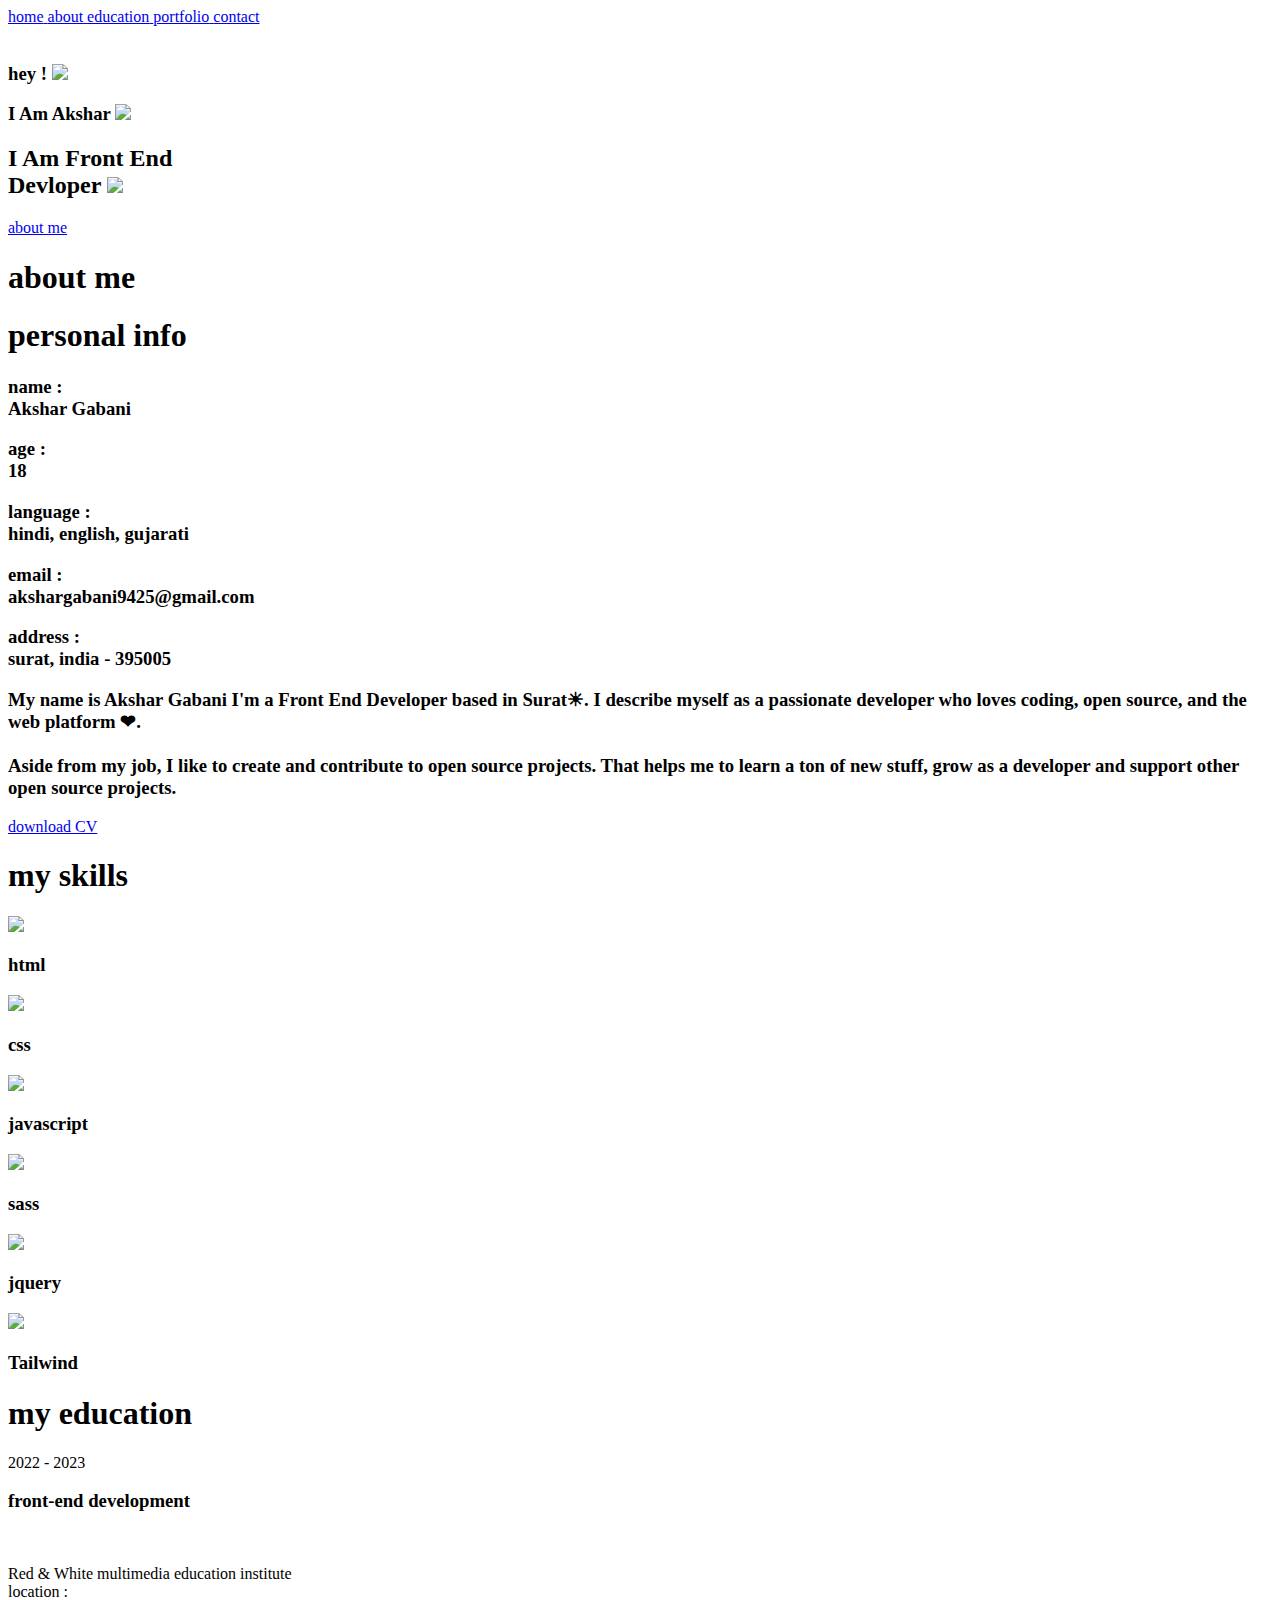
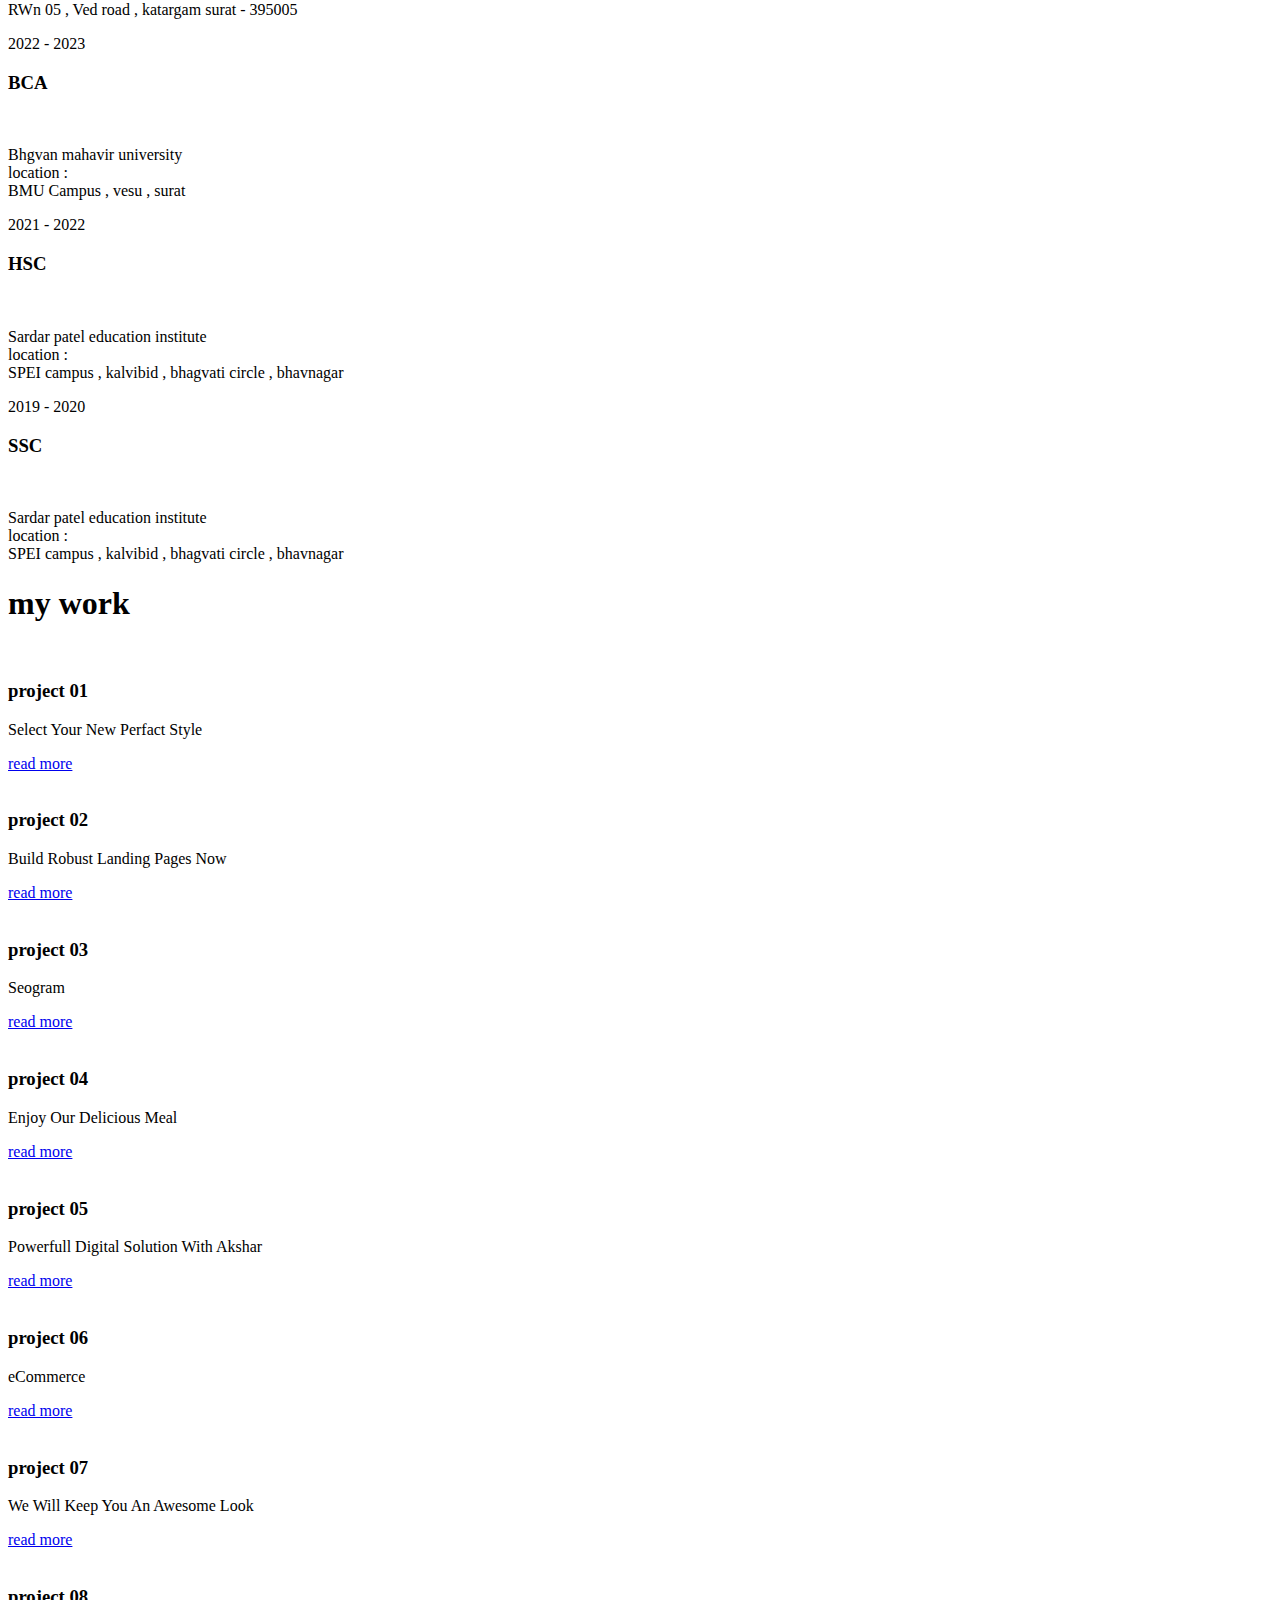
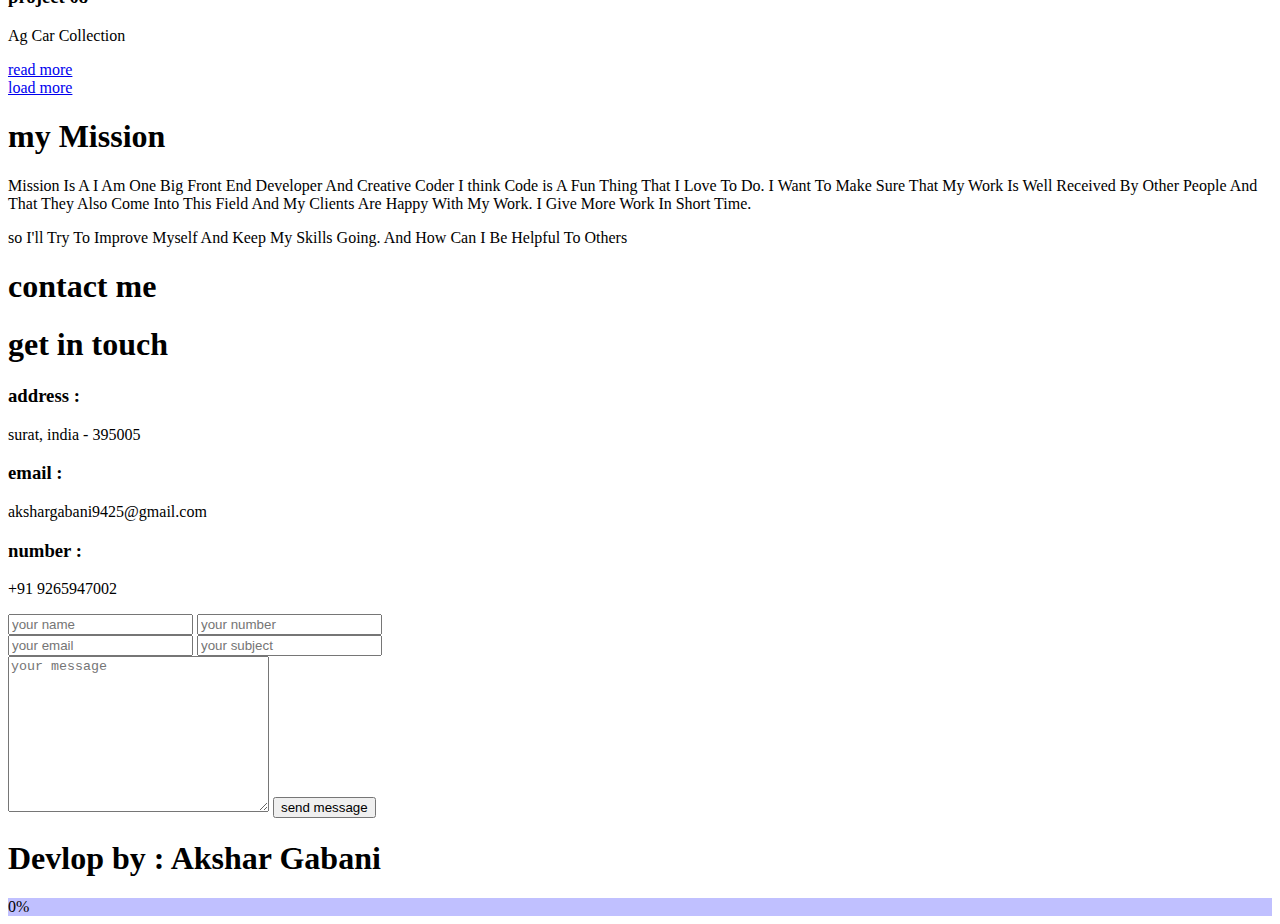
==== index.html @ bb568b8c "courser" ====
<!DOCTYPE html>
<html lang="en">

<head>
    <meta charset="UTF-8">
    <meta http-equiv="X-UA-Compatible" content="IE=edge">
    <meta name="viewport" content="width=device-width, initial-scale=1.0">
    <title>Akshar Gabani</title>

    <link rel="shortcut icon" href="images/img_user.jpg" type="image/x-icon">
    <link rel="stylesheet" href="css/all.min.css">
    <link rel="stylesheet" href="css/style.css">
    <link rel="stylesheet" href="css/media.css">
    <link rel="stylesheet" href="css/stylesheet.css">


</head>

<body class="prevent-select">

    <!-- header-->

    <header>
        <div class="container">
            <div class="row">
                <nav class="navbar">

                    <a href="#home"> <i class="fa-solid fa-house"></i> <span>home</span> </a>
                    <a href="#about"> <i class="fa-solid fa-user"></i> <span>about</span> </a>
                    <a href="#education"> <i class="fa-solid fa-graduation-cap"></i> <span>education</span> </a>
                    <a href="#portfolio"> <i class="fa-solid fa-briefcase"></i> <span>portfolio</span> </a>
                    <a href="#contact"> <i class="fa-solid fa-address-book"></i><span>contact</span> </a>
                </nav>
            </div>
        </div>
    </header>

    <!-- home -->

    <section class="home" id="home">

        <div class="image">
            <img src="images/img_user.jpg" alt="">
        </div>

        <div class="content">
            <h3>hey ! <span class="heand-sake"><img src="images/hand.png"></span></h3>
            <h3>I Am Akshar <span class="snake-emoji"><img src="images/aksharme.png"></span></h3>
            <h2>I Am Front End <br>Devloper <span class="developer-emoji"><img src="images/devloper.png"></span></h2>
            <a href="#about" class="btn"> about me <i class="fas fa-user"></i> </a>
        </div>

    </section>

    <!-- about -->

    <section class="about" id="about">

        <h1 class="heading"> about <span>me</span> </h1>

        <div class="row">

            <div class="info-container">

                <h1>personal info</h1>

                <div class="box-container">

                    <div class="box">
                        <h3> <span class="underline">name : <br></span> Akshar Gabani </h3>
                        <h3> <span class="underline">age : <br></span> 18 </h3>
                        <h3> <span class="underline">language : <br></span> hindi, english, gujarati </h3>
                        <h3> <span class="underline">email : <br></span> akshargabani9425@gmail.com </h3>
                        <h3> <span class="underline">address : <br></span> surat, india - 395005 </h3>

                    </div>

                    <div class="box ">

                       <div class="about-box">
                        <h3>My name is Akshar Gabani I'm a Front End Developer based in Surat☀. I describe myself as a
                            passionate developer who loves coding, open source, and the web platform ❤. <br><br>
                            Aside from my job, I like to create and contribute to open source projects. That helps me to
                            learn a ton of new stuff, grow as a developer and support other open source projects.
                        </h3>
                       </div>
                    </div>


                </div>


                <a href="screencapture-127-0-0-1-5500-index-html-2023-04-14-08_18_21.pdf" target="_blank" class="btn">
                    download CV <i class="fas fa-download"></i> </a>

            </div>
            <!-- <div class="box">
                    
            </div> -->


        </div>

    </section>



    <!-- skills -->

    <section class="skills" id="skill">

        <h1 class="heading"> <span>my</span> skills </h1>

        <div class="box-container">
            <div class="box">
                <img src="images/html.png">
                <h3>html</h3>
            </div>
            <div class="box">
                <img src="images/css.png">
                <h3>css</h3>
            </div>
            <div class="box">
                <img src="images/javascript.png">
                <h3>javascript</h3>
            </div>
            <div class="box">
                <img src="images/sass.png">
                <h3>sass</h3>
            </div>
            <div class="box">
                <img src="images/jquery.png">
                <h3>jquery</h3>
            </div>
            <div class="box">
                <img src="images/tailwind.png">
                <h3>Tailwind</h3>
            </div>

        </div>

    </section>

    <!-- education -->

    <section class="education" id="education">

        <h1 class="heading"> <span>my</span> education </h1>

        <div class="box-container">

            <div class="box">
                <i class="fas fa-graduation-cap"></i>
                <span>2022 - 2023</span>
                <h3>front-end development</h3>
                <img src="images/red_and_white-removebg-preview.png" alt="" class="edulogo">
                <p> Red & White multimedia education
                    institute <br>location : <br> RWn 05 , Ved road , katargam surat - 395005</p>

            </div>

            <div class="box">
                <i class="fas fa-graduation-cap"></i>
                <span>2022 - 2023</span>
                <h3>BCA</h3>
                <img src="images/bmu-removebg-preview.png" alt="" class="edulogo">
                <p> Bhgvan mahavir university <br>location : <br> BMU
                    Campus , vesu , surat</p>

            </div>

            <div class="box">
                <i class="fas fa-graduation-cap"></i>
                <span>2021 - 2022</span>
                <h3>HSC</h3>
                <img src="images/spei-removebg-preview.png" alt="" class="edulogo">
                <p>  Sardar patel education institute <br>location :
                    <br>SPEI campus , kalvibid , bhagvati circle , bhavnagar
                </p>

            </div>

            <div class="box">
                <i class="fas fa-graduation-cap"></i>
                <span>2019 - 2020</span>
                <h3>SSC</h3>
                <img src="images/spei-removebg-preview.png" alt="" class="edulogo">
                <p> Sardar patel education institute <br>location :
                    <br>SPEI campus , kalvibid , bhagvati circle , bhavnagar
                </p>

            </div>

        


        </div>

    </section>

    <!-- my work -->

    <section class="portfolio" id="portfolio">

        <h1 class="heading"> <span>my</span> work </h1>

        <div class="box-container">

            <div class="box">
                <img src="img-web/tailwind.jpg" alt="">
                <div class="content">
                    <h3>project 01</h3>
                    <p>Select Your New Perfact Style</p>
                    <a href="https://agwatch.netlify.app/" target="_blank">read more</a>
                </div>
            </div>

            <div class="box">
                <img src="img-web/img.jpg" alt="">
                <div class="content">
                    <h3>project 02</h3>
                    <p>Build Robust Landing Pages Now</p>
                    <a href="https://agweb4.netlify.app/" target="_blank">read more</a>
                </div>
            </div>

            <div class="box">
                <img src="img-web/seogram.jpg" alt="">
                <div class="content">
                    <h3>project 03</h3>
                    <p>Seogram</p>
                    <a href="https://agseogram.netlify.app/" target="_blank">read more</a>
                </div>
            </div>
            <div class="box">
                <img src="img-web/restorant.jpg" alt="">
                <div class="content">
                    <h3>project 04</h3>
                    <p>Enjoy Our Delicious Meal</p>
                    <a href="https://gabanirestorant.netlify.app/" target="_blank">read more</a>
                </div>
            </div>
            <div class="box">
                <img src="img-web/gp.jpg" alt="">
                <div class="content">
                    <h3>project 05</h3>
                    <p>Powerfull Digital Solution With Akshar</p>
                    <a href="https://agsolution.netlify.app/" target="_blank">read more</a>
                </div>
            </div>
            <div class="box">
                <img src="img-web/Ecommerce.jpg" alt="">
                <div class="content">
                    <h3>project 06</h3>
                    <p>eCommerce</p>
                    <a href="https://agselling.netlify.app/" target="_blank">read more</a>
                </div>
            </div>
            <div class="box">
                <img src="img-web/haircut.jpg" alt="">
                <div class="content">
                    <h3>project 07</h3>
                    <p>We Will Keep  You An Awesome Look</p>
                    <a href="https://aghaircut.netlify.app/" target="_blank">read more</a>
                </div>
            </div>
            <div class="box">
                <img src="img-web/Carcollection.jpg" alt="">
                <div class="content">
                    <h3>project 08</h3>
                    <p>Ag Car Collection</p>
                    <a href="https://agcarcollection.netlify.app/" target="_blank">read more</a>
                </div>
            </div>
            

        </div>

        <a href="#" class="btn"> load more <i class="fas fa-redo"></i> </a>

    </section>


    <!-- mission -->
    <h1 class="heading"> <span>my</span> Mission </h1>

    <section class="mission" id="mission">

        <div class="mission-contant">
            <p>Mission Is A I Am One Big Front End Developer And Creative Coder I think Code is A Fun Thing That I Love
                To Do. I Want To Make Sure That My Work Is Well Received By Other People And That They Also Come Into
                This Field And My
                Clients Are Happy With My Work. I Give More Work In Short Time.</p>
            <p>so I'll Try To Improve Myself And Keep My Skills Going. And How Can I Be Helpful To Others</p>
        </div>

    </section>

    <!-- instagram -->

    <!-- <section>
        <div class="insta">
            <a href="https://www.instagram.com/akshar_gabani__/" target="_blank">
                <h1 class="heading2"> <span>@</span> akshar_gabani__ </h1>
            </a>

            <div class="box-container">
                <div class="box">
                    <div class="card">
                        <div class="top">
                            <a href="https://www.instagram.com/akshar_gabani__/" target="_blank">

                                <div class="userDeatils">
                                    <div class="profileImg">
                                        <img src="insta_post/img1.jpg" alt="user" class="cover">
                                    </div>
                                    <h3>akshar_gabani__<br><span>Front End Developer</span></h3>
                                </div>

                            </a>

                            <div class="dot">
                                <img src="insta_post/dot.png" alt="dot">
                            </div>
                        </div>
                        <div class="imgBg">
                            <img src="insta_post/img1.jpg" alt="bg" class="cover">
                        </div>
                        <div class="btns">
                            <div class="left">
                                <img src="insta_post/heart.png" alt="heart" class="heart" onclick="likeButton()">
                                <img src="insta_post/comment.png" alt="comment">
                                <img src="insta_post/share.png" alt="share">
                            </div>
                            <div class="right">
                                <img src="insta_post/save.png" alt="bookmark">
                            </div>
                        </div>
                        <h4 class="likes">5,489 likes</h4>
                        <h4 class="message">
                            <a href="https://www.instagram.com/akshar_gabani__/" target="_blank"><b>@Akshar
                                    Gabani</b></a>
                            ભુલીજા તારા ભુતકાળ ને
                            એ તો માત્ર પવન ની લહેર હતી
                            સંભાળ <br>તારા ભવિષ્ય ને
                            તોફાન તો હજું બાકી છે...❤️✨💫<br>
                            <span>#motivation</span>
                            <span>#devloper</span>
                        </h4>
                        <h4 class="comments">View all 546 comments</h4>
                        <div class="addComments">
                            <a href="https://www.instagram.com/akshar_gabani__/" target="_blank">
                                <div class="userImg">
                                    <img src="insta_post/img1.jpg" alt="user" class="cover">
                                </div>
                            </a>
                            <input type="text" class="text" placeholder="Add a comment...">
                        </div>
                        <h5 class="postTime">5 hours ago</h5>
                    </div>
                </div>
               
                <div class="box">
                    <div class="card">
                        <div class="top">
                            <a href="https://www.instagram.com/akshar_gabani__/" target="_blank">

                                <div class="userDeatils">
                                    <div class="profileImg">
                                        <img src="insta_post/img1.jpg" alt="user" class="cover">
                                    </div>
                                    <h3>akshar_gabani__<br><span>Front End Developer</span></h3>
                                </div>

                            </a>

                            <div class="dot">
                                <img src="insta_post/dot.png" alt="dot">
                            </div>
                        </div>
                        <div class="imgBg">
                            <img src="insta_post/img3.jpg" alt="bg" class="cover">
                        </div>
                        <div class="btns">
                            <div class="left">
                                <img src="insta_post/heart.png" alt="heart" class="heart" onclick="likeButton()">
                                <img src="insta_post/comment.png" alt="comment">
                                <img src="insta_post/share.png" alt="share">
                            </div>
                            <div class="right">
                                <img src="insta_post/save.png" alt="bookmark">
                            </div>
                        </div>
                        <h4 class="likes">5,489 likes</h4>
                        <h4 class="message">
                            <a href="https://www.instagram.com/akshar_gabani__/" target="_blank"><b>@Akshar
                                    Gabani</b></a>
                            મનગમતા નામને ઉંમર ન હોય
                            એ તો ગમે ત્યારે હાથ પર લખાય
                            મોસમ જોઇને ફૂલ ન ખીલે
                            એના ખીલવાથી મોસમ બદલાય...
                            ❤️✨💫<br>
                            <span>#motivation</span>
                            <span>#devloper</span>
                        </h4>
                        <h4 class="comments">View all 546 comments</h4>
                        <div class="addComments">
                            <a href="https://www.instagram.com/akshar_gabani__/" target="_blank">
                                <div class="userImg">
                                    <img src="insta_post/img1.jpg" alt="user" class="cover">
                                </div>
                            </a>
                            <input type="text" class="text" placeholder="Add a comment...">
                        </div>
                        <h5 class="postTime">5 hours ago</h5>
                    </div>
                </div>
               
                <div class="box insta3">
                    <div class="card">
                        <div class="top">
                            <a href="https://www.instagram.com/akshar_gabani__/" target="_blank">

                                <div class="userDeatils">
                                    <div class="profileImg">
                                        <img src="insta_post/img1.jpg" alt="user" class="cover">
                                    </div>
                                    <h3>akshar_gabani__<br><span>Front End Developer</span></h3>
                                </div>

                            </a>

                            <div class="dot">
                                <img src="insta_post/dot.png" alt="dot">
                            </div>
                        </div>
                        <div class="imgBg">
                            <img src="insta_post/img7.jpg" alt="bg" class="cover">
                        </div>
                        <div class="btns">
                            <div class="left">
                                <img src="insta_post/heart.png" alt="heart" class="heart" onclick="likeButton()">
                                <img src="insta_post/comment.png" alt="comment">
                                <img src="insta_post/share.png" alt="share">
                            </div>
                            <div class="right">
                                <img src="insta_post/save.png" alt="bookmark">
                            </div>
                        </div>
                        <h4 class="likes">5,489 likes</h4>
                        <h4 class="message">
                            <a href="https://www.instagram.com/akshar_gabani__/" target="_blank"><b>@Akshar
                                    Gabani</b></a>
                                    તમારી હરીફાઈ કરનારા તમારી કામની કોપી કરી શકે, પરંતુ તમારા ઝનૂન
                                    ક્ષમતા અને સંસ્કારોની કોપી તો ના જ કરી શકે...❤️✨💫
                                    <br>
                            <span>#compitition</span>
                            <span>#motivation</span>
                        </h4>
                        <h4 class="comments">View all 546 comments</h4>
                        <div class="addComments">
                            <a href="https://www.instagram.com/akshar_gabani__/" target="_blank">
                                <div class="userImg">
                                    <img src="insta_post/img1.jpg" alt="user" class="cover">
                                </div>
                            </a>
                            <input type="text" class="text" placeholder="Add a comment...">
                        </div>
                        <h5 class="postTime">5 hours ago</h5>
                    </div>
                </div>

            </div>
        </div>
    </section> -->

    <!-- contact -->

    <section class="contact" id="contact">

        <h1 class="heading"> contact <span>me</span> </h1>

        <div class="row">

            <div class="info-container">

                <h1>get in touch</h1>



                <div class="box-container">

                    <div class="box">
                        <i class="fas fa-map"></i>
                        <div class="info">
                            <h3>address :</h3>
                            <p>surat, india - 395005</p>
                        </div>
                    </div>

                    <div class="box">
                        <i class="fas fa-envelope"></i>
                        <div class="info">
                            <h3>email :</h3>
                            <p>akshargabani9425@gmail.com</p>
                        </div>
                    </div>

                    <div class="box">
                        <i class="fas fa-phone"></i>
                        <div class="info">
                            <h3>number :</h3>
                            <p>+91 9265947002</p>
                        </div>
                    </div>

                </div>

                <div class="share">
                    <a href="https://github.com/Akshar2528" target="_blank"
                        class="fa-brands fa-github"></a>
                    <a href="https://www.facebook.com/akshar.patidar.12?mibextid=ZbWKwL" target="_blank"
                        class="fab fa-facebook-f"></a>
                    <a href="https://www.behance.net/akshargabani1" target="_blank" class="fab fa-behance"></a>
                    <a href="https://www.instagram.com/akshar_gabani__/?igshid=ZDdkNTZiNTM%3D" target="_blank"
                        class="fab fa-instagram"></a>
                    <a href="https://www.linkedin.com/in/akshar-gabani-149477253/ " target="_blank"
                        class="fab fa-linkedin"></a>
                        <a href="https://codepen.io/AKSHAR-Gabani" target="_blank"
                        class="fa-brands fa-codepen"></a>
                </div>

            </div>

            <form action="">

                <div class="inputBox">
                    <input type="text" placeholder="your name">
                    <input type="number" placeholder="your number">
                </div>

                <div class="inputBox">
                    <input type="email" placeholder="your email">
                    <input type="text" placeholder="your subject">
                </div>

                <textarea name="" placeholder="your message" id="" cols="30" rows="10"></textarea>

                <input type="submit" value="send message" class="btn">

            </form>

        </div>

    </section>

    <!-- footer -->

    <footer>
        <div class="container">
            <h1>Devlop by : Akshar Gabani</h1>
        </div>
    </footer>

    <!-- cursor -->

    <div class="cursor"></div>
    <div class="cursor2"></div>

    <!-- scroll counter -->

    <div id="progress">
        <span id="progress-value"></span>
    </div>
    <!--scroll  counter Script-->
    <script src="script.js"></script>

    <!-- cursor script -->

    <!-- <script>
        // UPDATE: I was able to get this working again... Enjoy!

        var cursor = document.querySelector('.cursor');
        var cursorinner = document.querySelector('.cursor2');
        var a = document.querySelectorAll('a');

        document.addEventListener('mousemove', function (e) {
            var x = e.clientX;
            var y = e.clientY;
            cursor.style.transform = `translate3d(calc(${e.clientX}px - 50%), calc(${e.clientY}px - 50%), 0)`
        });

        document.addEventListener('mousemove', function (e) {
            var x = e.clientX;
            var y = e.clientY;
            cursorinner.style.left = x + 'px';
            cursorinner.style.top = y + 'px';
        });

        document.addEventListener('mousedown', function () {
            cursor.classList.add('click');
            cursorinner.classList.add('cursorinnerhover')
        });

        document.addEventListener('mouseup', function () {
            cursor.classList.remove('click')
            cursorinner.classList.remove('cursorinnerhover')
        });

        a.forEach(item => {
            item.addEventListener('mouseover', () => {
                cursor.classList.add('hover');
            });
            item.addEventListener('mouseleave', () => {
                cursor.classList.remove('hover');
            });
        })
    </script> -->

    <!-- scroll counter  -->

    <script>
        let scrollPercentage = () => {
            let scrollProgress = document.getElementById("progress");
            let progressValue = document.getElementById("progress-value");
            let pos = document.documentElement.scrollTop;
            let calcHeight = document.documentElement.scrollHeight - document.documentElement.clientHeight;
            let scrollValue = Math.round(pos * 100 / calcHeight);

            scrollProgress.style.background = `conic-gradient(#56ac50 ${scrollValue}%, #c0c0ff ${scrollValue}%)`;
            progressValue.textContent = `${scrollValue}%`;
        }

        window.onscroll = scrollPercentage;
        window.onload = scrollPercentage;
    </script>

    
    </script>
   
</body>

</html>
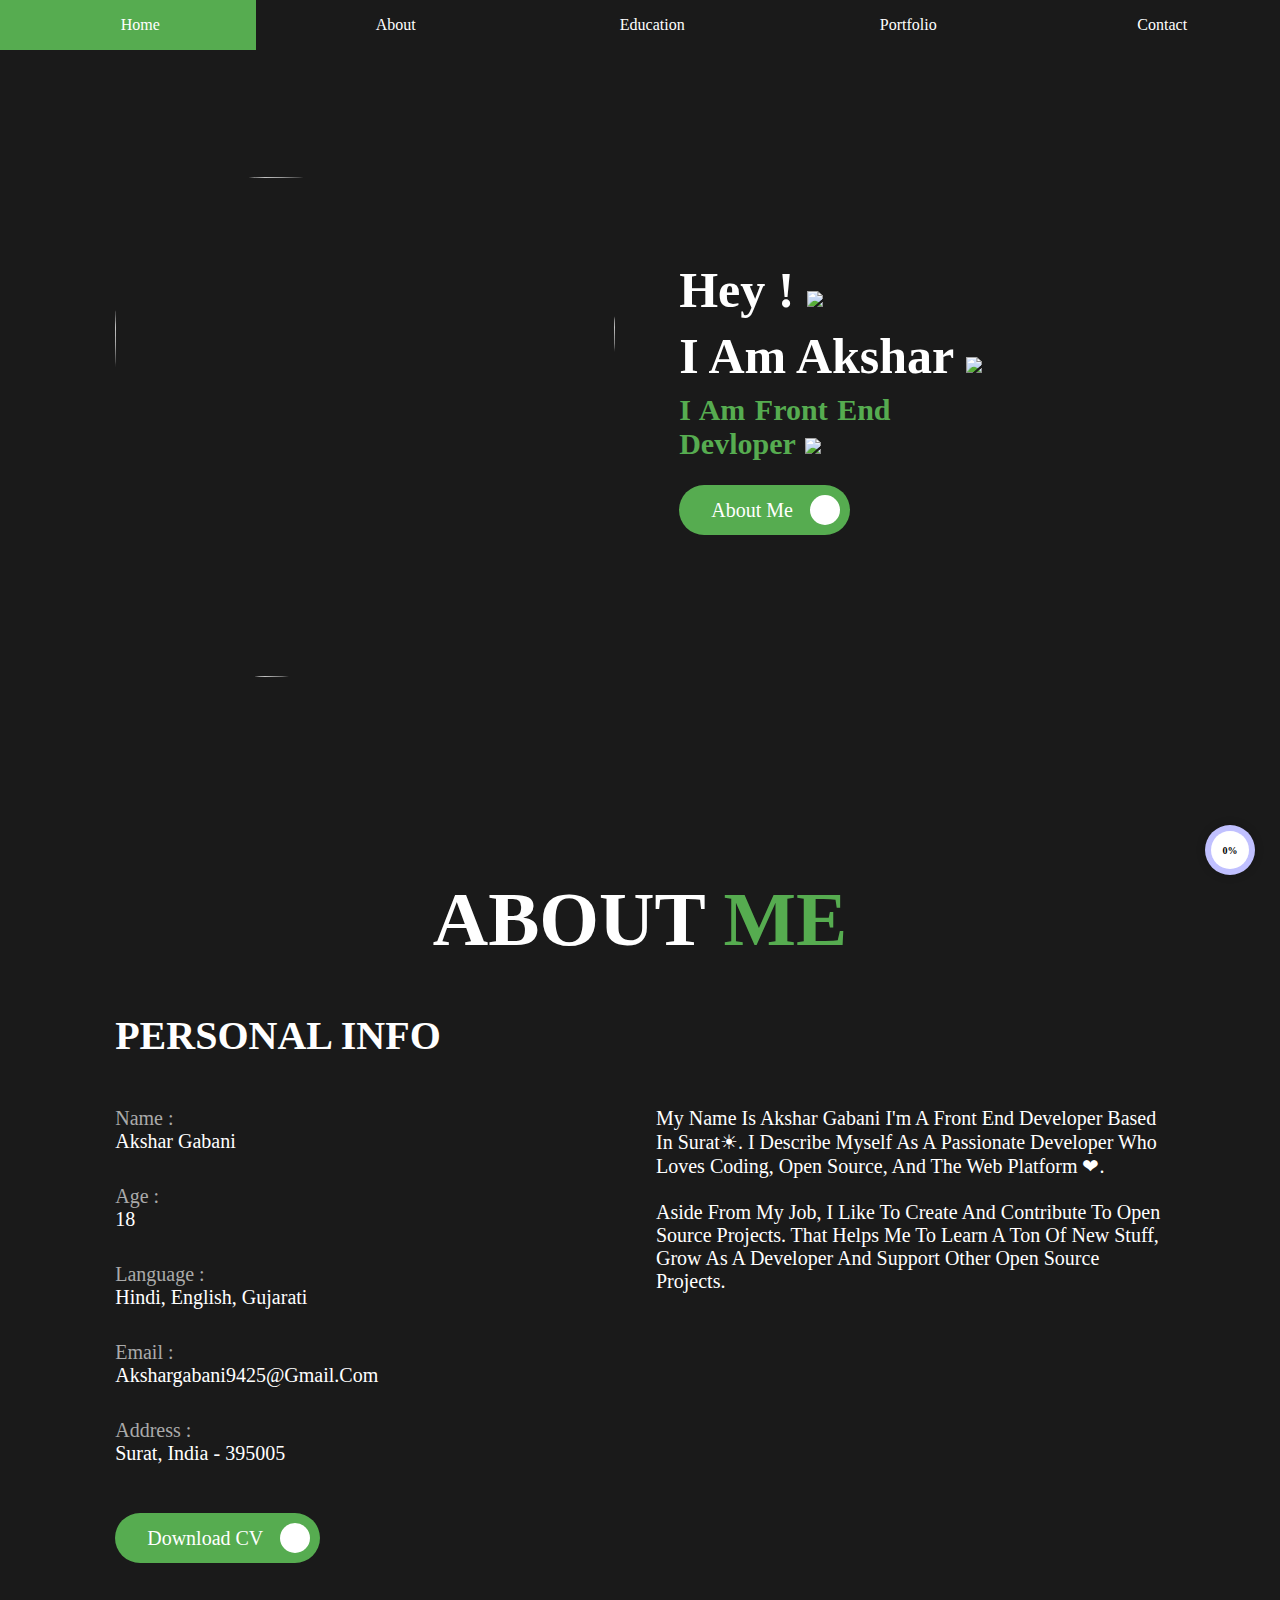
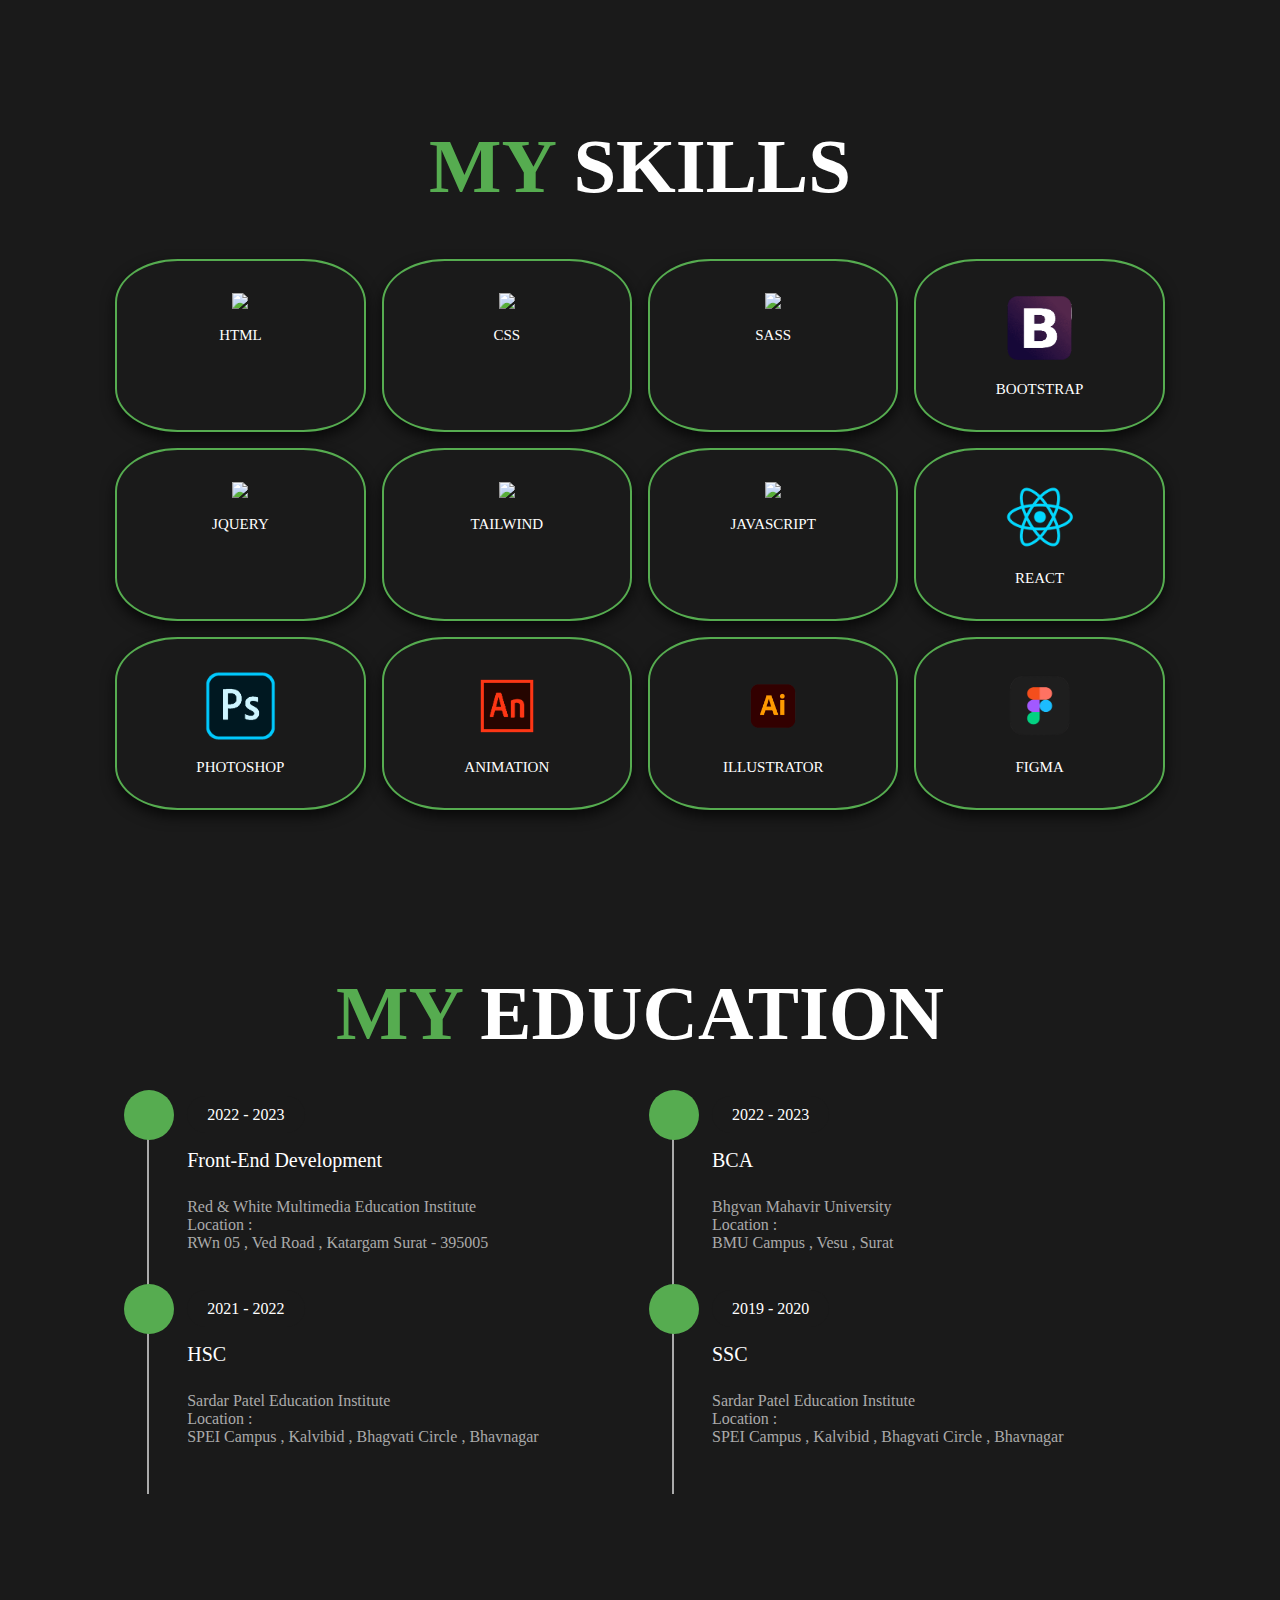
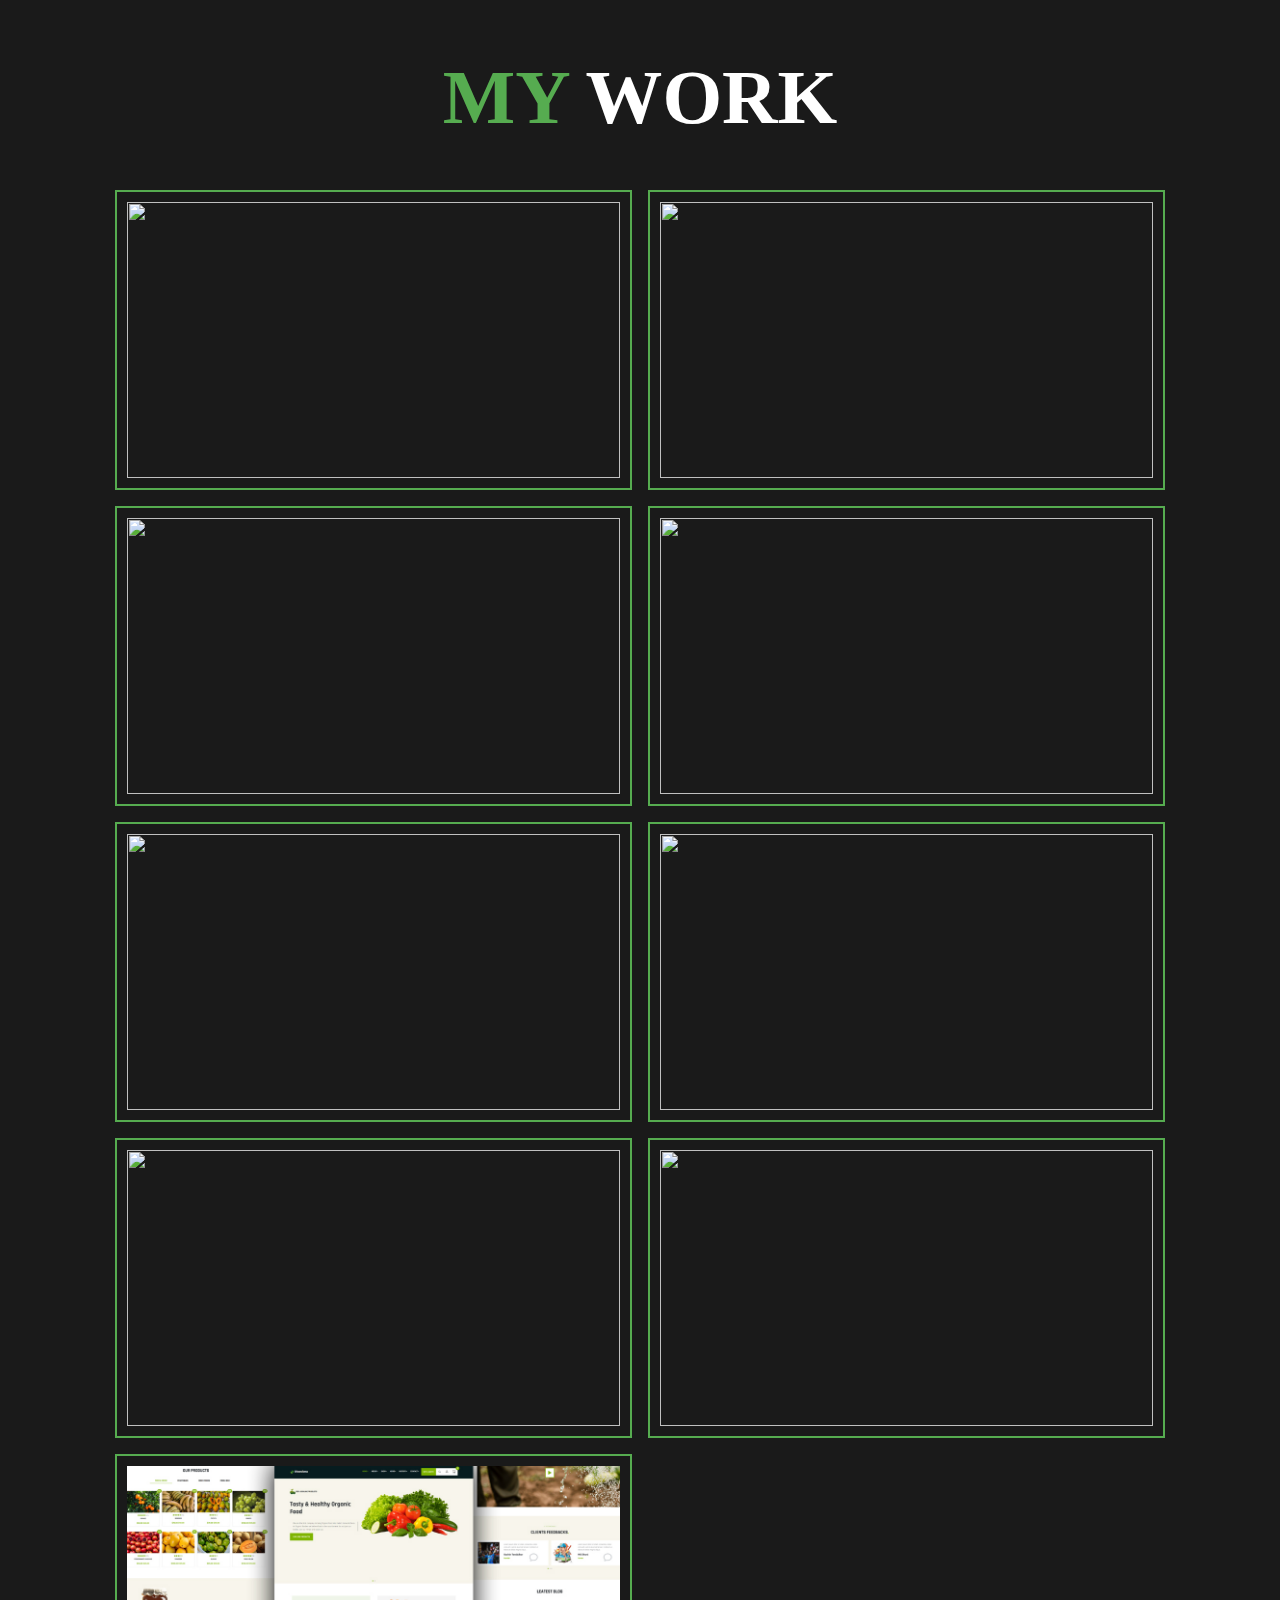
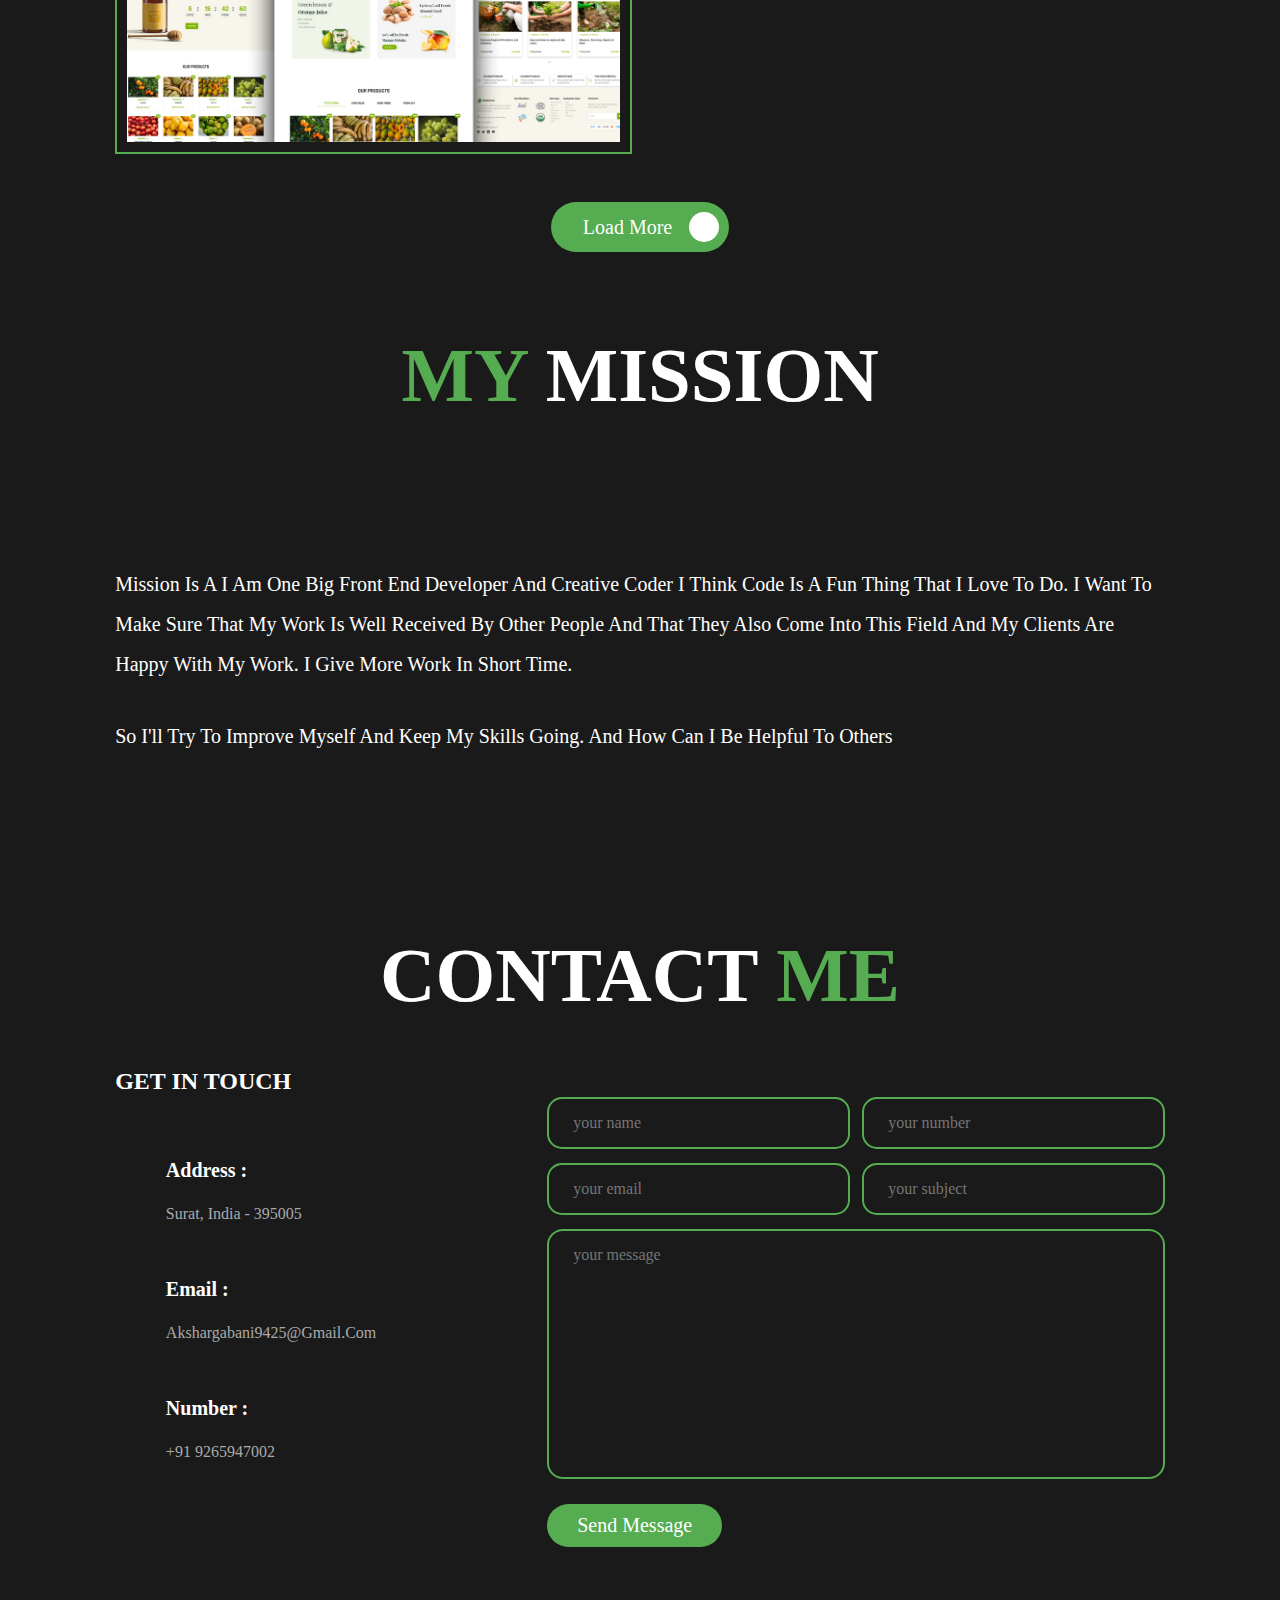
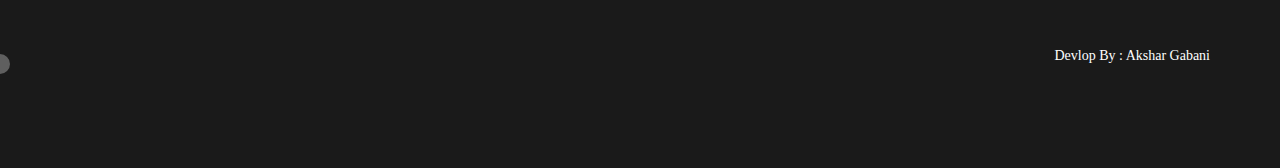
==== commit 3f2d84e7: "update skill" ====
--- a/index.html
+++ b/index.html
@@ -121,20 +121,44 @@
                 <h3>css</h3>
             </div>
             <div class="box">
+                <img src="images/sass.png">
+                <h3>sass</h3>
+            </div>
+            <div class="box">
+                <img src="images/boostrapt.png">
+                <h3>Bootstrap</h3>
+            </div>
+            <div class="box">
+                <img src="images/jquery.png">
+                <h3>jquery</h3>
+            </div>
+            <div class="box">
+                <img src="images/tailwind.png">
+                <h3>Tailwind</h3>
+            </div>
+            <div class="box">
                 <img src="images/javascript.png">
                 <h3>javascript</h3>
             </div>
             <div class="box">
-                <img src="images/sass.png">
-                <h3>sass</h3>
-            </div>
-            <div class="box">
-                <img src="images/jquery.png">
-                <h3>jquery</h3>
-            </div>
-            <div class="box">
-                <img src="images/tailwind.png">
-                <h3>Tailwind</h3>
+                <img src="images/react.png">
+                <h3>React</h3>
+            </div>
+            <div class="box">
+                <img src="images/photoshop.png">
+                <h3>Photoshop</h3>
+            </div>
+            <div class="box">
+                <img src="images/animation.png">
+                <h3>Animation</h3>
+            </div>
+            <div class="box">
+                <img src="images/illustator.png">
+                <h3>Illustrator</h3>
+            </div>
+            <div class="box">
+                <img src="images/figma.png">
+                <h3>Figma</h3>
             </div>
 
         </div>
@@ -270,6 +294,14 @@
                     <h3>project 08</h3>
                     <p>Ag Car Collection</p>
                     <a href="https://agcarcollection.netlify.app/" target="_blank">read more</a>
+                </div>
+            </div>
+            <div class="box">
+                <img src="img-web/bhishma.jpg" alt="">
+                <div class="content">
+                    <h3>project 09</h3>
+                    <p>Bheeshma Organic</p>
+                    <a href="https://bhishmaorganic.netlify.app/" target="_blank">read more</a>
                 </div>
             </div>
             
@@ -528,6 +560,8 @@
                         class="fab fa-linkedin"></a>
                         <a href="https://codepen.io/AKSHAR-Gabani" target="_blank"
                         class="fa-brands fa-codepen"></a>
+                        <a href="https://youtube.com/@AG_TECH_SOLUTIONS?si=FuRjOVNMfqGZka4K" target="_blank"
+                        class="fa-brands fa-youtube"></a>
                 </div>
 
             </div>
--- a/css/style.css
+++ b/css/style.css
@@ -0,0 +1,8977 @@
+@media (max-width: 575px) {
+  /* xs  */
+  .col-xs-1 {
+    width: 8.3333%;
+  }
+  .col-xs-2 {
+    width: 16.6666%;
+  }
+  .col-xs-3 {
+    width: 25%;
+  }
+  .col-xs-4 {
+    width: 33.3333%;
+  }
+  .col-xs-5 {
+    width: 41.6666%;
+  }
+  .col-xs-6 {
+    width: 50%;
+  }
+  .col-xs-7 {
+    width: 58.3333%;
+  }
+  .col-xs-8 {
+    width: 66.6666%;
+  }
+  .col-xs-9 {
+    width: 75%;
+  }
+  .col-xs-10 {
+    width: 83.3333%;
+  }
+  .col-xs-11 {
+    width: 91.6666%;
+  }
+  .col-xs-12 {
+    width: 100%;
+  }
+  body {
+    justify-content: center;
+    margin: auto;
+    display: block;
+  }
+}
+@media (min-width: 568px) and (max-width: 767px) {
+  /* sm */
+  .col-sm-1 {
+    width: 8.3333%;
+  }
+  .col-sm-2 {
+    width: 16.6666%;
+  }
+  .col-sm-3 {
+    width: 25%;
+  }
+  .col-sm-4 {
+    width: 33.3333%;
+  }
+  .col-sm-5 {
+    width: 41.6666%;
+  }
+  .col-sm-6 {
+    width: 50%;
+  }
+  .col-sm-7 {
+    width: 58.3333%;
+  }
+  .col-sm-8 {
+    width: 66.6666%;
+  }
+  .col-sm-9 {
+    width: 75%;
+  }
+  .col-sm-10 {
+    width: 83.3333%;
+  }
+  .col-sm-11 {
+    width: 91.6666%;
+  }
+  .col-sm-12 {
+    width: 100%;
+  }
+}
+@media (min-width: 768px) and (max-width: 991px) {
+  /* md  */
+  .col-md-1 {
+    width: 8.3333%;
+  }
+  .col-md-2 {
+    width: 16.6666%;
+  }
+  .col-md-3 {
+    width: 25%;
+  }
+  .col-md-4 {
+    width: 33.3333%;
+  }
+  .col-md-5 {
+    width: 41.6666%;
+  }
+  .col-md-6 {
+    width: 50%;
+  }
+  .col-md-7 {
+    width: 58.3333%;
+  }
+  .col-md-8 {
+    width: 66.6666%;
+  }
+  .col-md-9 {
+    width: 75%;
+  }
+  .col-md-10 {
+    width: 83.3333%;
+  }
+  .col-md-11 {
+    width: 91.6666%;
+  }
+  .col-md-12 {
+    width: 100%;
+  }
+}
+@media (min-width: 992px) and (max-width: 1199px) {
+  /* lg  */
+  .col-lg-1 {
+    width: 8.3333%;
+  }
+  .col-lg-2 {
+    width: 16.6666%;
+  }
+  .col-lg-3 {
+    width: 25%;
+  }
+  .col-lg-4 {
+    width: 33.3333%;
+  }
+  .col-lg-5 {
+    width: 41.6666%;
+  }
+  .col-lg-6 {
+    width: 50%;
+  }
+  .col-lg-7 {
+    width: 58.3333%;
+  }
+  .col-lg-8 {
+    width: 66.6666%;
+  }
+  .col-lg-9 {
+    width: 75%;
+  }
+  .col-lg-10 {
+    width: 83.3333%;
+  }
+  .col-lg-11 {
+    width: 91.6666%;
+  }
+  .col-lg-12 {
+    width: 100%;
+  }
+}
+@media (min-width: 1200px) {
+  /* xl */
+  .col-xl-1 {
+    width: 8.3333%;
+  }
+  .col-xl-2 {
+    width: 16.6666%;
+  }
+  .col-xl-3 {
+    width: 25%;
+  }
+  .col-xl-4 {
+    width: 33.3333%;
+  }
+  .col-xl-5 {
+    width: 41.6666%;
+  }
+  .col-xl-6 {
+    width: 50%;
+  }
+  .col-xl-7 {
+    width: 58.3333%;
+  }
+  .col-xl-8 {
+    width: 66.6666%;
+  }
+  .col-xl-9 {
+    width: 75%;
+  }
+  .col-xl-10 {
+    width: 83.3333%;
+  }
+  .col-xl-11 {
+    width: 91.6666%;
+  }
+  .col-xl-12 {
+    width: 100%;
+  }
+}
+@media (max-width: 575px) {
+  .heading2 {
+    font-size: 20px;
+  }
+  .portfolio .box-container {
+    width: 300px;
+    margin: auto;
+  }
+  .box-container .box {
+    width: 100%;
+    margin-bottom: 20px;
+    margin: auto;
+  }
+}
+@media (min-width: 568px) and (max-width: 767px) {
+  .heading2 {
+    font-size: 40px;
+  }
+}
+@media (min-width: 0px) and (max-width: 950px) {
+  .insta3 {
+    display: none;
+  }
+}
+/*!
+ * Font Awesome Free 6.4.0 by @fontawesome - https://fontawesome.com
+ * License - https://fontawesome.com/license/free (Icons: CC BY 4.0, Fonts: SIL OFL 1.1, Code: MIT License)
+ * Copyright 2023 Fonticons, Inc.
+ */
+.fa {
+  font-family: var(--fa-style-family, "Font Awesome 6 Free");
+  font-weight: var(--fa-style, 900);
+}
+
+.fa, .fa-brands, .fa-classic, .fa-regular, .fa-sharp, .fa-solid, .fab, .far, .fas {
+  -moz-osx-font-smoothing: grayscale;
+  -webkit-font-smoothing: antialiased;
+  display: var(--fa-display, inline-block);
+  font-style: normal;
+  font-variant: normal;
+  line-height: 1;
+  text-rendering: auto;
+}
+
+.fa-classic, .fa-regular, .fa-solid, .far, .fas {
+  font-family: "Font Awesome 6 Free";
+}
+
+.fa-brands, .fab {
+  font-family: "Font Awesome 6 Brands";
+}
+
+.fa-1x {
+  font-size: 1em;
+}
+
+.fa-2x {
+  font-size: 2em;
+}
+
+.fa-3x {
+  font-size: 3em;
+}
+
+.fa-4x {
+  font-size: 4em;
+}
+
+.fa-5x {
+  font-size: 5em;
+}
+
+.fa-6x {
+  font-size: 6em;
+}
+
+.fa-7x {
+  font-size: 7em;
+}
+
+.fa-8x {
+  font-size: 8em;
+}
+
+.fa-9x {
+  font-size: 9em;
+}
+
+.fa-10x {
+  font-size: 10em;
+}
+
+.fa-2xs {
+  font-size: 0.625em;
+  line-height: 0.1em;
+  vertical-align: 0.225em;
+}
+
+.fa-xs {
+  font-size: 0.75em;
+  line-height: 0.08333em;
+  vertical-align: 0.125em;
+}
+
+.fa-sm {
+  font-size: 0.875em;
+  line-height: 0.07143em;
+  vertical-align: 0.05357em;
+}
+
+.fa-lg {
+  font-size: 1.25em;
+  line-height: 0.05em;
+  vertical-align: -0.075em;
+}
+
+.fa-xl {
+  font-size: 1.5em;
+  line-height: 0.04167em;
+  vertical-align: -0.125em;
+}
+
+.fa-2xl {
+  font-size: 2em;
+  line-height: 0.03125em;
+  vertical-align: -0.1875em;
+}
+
+.fa-fw {
+  text-align: center;
+  width: 1.25em;
+}
+
+.fa-ul {
+  list-style-type: none;
+  margin-left: var(--fa-li-margin, 2.5em);
+  padding-left: 0;
+}
+
+.fa-ul > li {
+  position: relative;
+}
+
+.fa-li {
+  left: calc(var(--fa-li-width, 2em) * -1);
+  position: absolute;
+  text-align: center;
+  width: var(--fa-li-width, 2em);
+  line-height: inherit;
+}
+
+.fa-border {
+  border-radius: var(--fa-border-radius, 0.1em);
+  border: var(--fa-border-width, 0.08em) var(--fa-border-style, solid) var(--fa-border-color, #eee);
+  padding: var(--fa-border-padding, 0.2em 0.25em 0.15em);
+}
+
+.fa-pull-left {
+  float: left;
+  margin-right: var(--fa-pull-margin, 0.3em);
+}
+
+.fa-pull-right {
+  float: right;
+  margin-left: var(--fa-pull-margin, 0.3em);
+}
+
+.fa-beat {
+  animation-name: fa-beat;
+  animation-delay: var(--fa-animation-delay, 0s);
+  animation-direction: var(--fa-animation-direction, normal);
+  animation-duration: var(--fa-animation-duration, 1s);
+  animation-iteration-count: var(--fa-animation-iteration-count, infinite);
+  animation-timing-function: var(--fa-animation-timing, ease-in-out);
+}
+
+.fa-bounce {
+  animation-name: fa-bounce;
+  animation-delay: var(--fa-animation-delay, 0s);
+  animation-direction: var(--fa-animation-direction, normal);
+  animation-duration: var(--fa-animation-duration, 1s);
+  animation-iteration-count: var(--fa-animation-iteration-count, infinite);
+  animation-timing-function: var(--fa-animation-timing, cubic-bezier(0.28, 0.84, 0.42, 1));
+}
+
+.fa-fade {
+  animation-name: fa-fade;
+  animation-iteration-count: var(--fa-animation-iteration-count, infinite);
+  animation-timing-function: var(--fa-animation-timing, cubic-bezier(0.4, 0, 0.6, 1));
+}
+
+.fa-beat-fade, .fa-fade {
+  animation-delay: var(--fa-animation-delay, 0s);
+  animation-direction: var(--fa-animation-direction, normal);
+  animation-duration: var(--fa-animation-duration, 1s);
+}
+
+.fa-beat-fade {
+  animation-name: fa-beat-fade;
+  animation-iteration-count: var(--fa-animation-iteration-count, infinite);
+  animation-timing-function: var(--fa-animation-timing, cubic-bezier(0.4, 0, 0.6, 1));
+}
+
+.fa-flip {
+  animation-name: fa-flip;
+  animation-delay: var(--fa-animation-delay, 0s);
+  animation-direction: var(--fa-animation-direction, normal);
+  animation-duration: var(--fa-animation-duration, 1s);
+  animation-iteration-count: var(--fa-animation-iteration-count, infinite);
+  animation-timing-function: var(--fa-animation-timing, ease-in-out);
+}
+
+.fa-shake {
+  animation-name: fa-shake;
+  animation-duration: var(--fa-animation-duration, 1s);
+  animation-iteration-count: var(--fa-animation-iteration-count, infinite);
+  animation-timing-function: var(--fa-animation-timing, linear);
+}
+
+.fa-shake, .fa-spin {
+  animation-delay: var(--fa-animation-delay, 0s);
+  animation-direction: var(--fa-animation-direction, normal);
+}
+
+.fa-spin {
+  animation-name: fa-spin;
+  animation-duration: var(--fa-animation-duration, 2s);
+  animation-iteration-count: var(--fa-animation-iteration-count, infinite);
+  animation-timing-function: var(--fa-animation-timing, linear);
+}
+
+.fa-spin-reverse {
+  --fa-animation-direction:reverse;
+}
+
+.fa-pulse, .fa-spin-pulse {
+  animation-name: fa-spin;
+  animation-direction: var(--fa-animation-direction, normal);
+  animation-duration: var(--fa-animation-duration, 1s);
+  animation-iteration-count: var(--fa-animation-iteration-count, infinite);
+  animation-timing-function: var(--fa-animation-timing, steps(8));
+}
+
+@media (prefers-reduced-motion: reduce) {
+  .fa-beat, .fa-beat-fade, .fa-bounce, .fa-fade, .fa-flip, .fa-pulse, .fa-shake, .fa-spin, .fa-spin-pulse {
+    animation-delay: -1ms;
+    animation-duration: 1ms;
+    animation-iteration-count: 1;
+    transition-delay: 0s;
+    transition-duration: 0s;
+  }
+}
+@keyframes fa-beat {
+  0%, 90% {
+    transform: scale(1);
+  }
+  45% {
+    transform: scale(var(--fa-beat-scale, 1.25));
+  }
+}
+@keyframes fa-bounce {
+  0% {
+    transform: scale(1) translateY(0);
+  }
+  10% {
+    transform: scale(var(--fa-bounce-start-scale-x, 1.1), var(--fa-bounce-start-scale-y, 0.9)) translateY(0);
+  }
+  30% {
+    transform: scale(var(--fa-bounce-jump-scale-x, 0.9), var(--fa-bounce-jump-scale-y, 1.1)) translateY(var(--fa-bounce-height, -0.5em));
+  }
+  50% {
+    transform: scale(var(--fa-bounce-land-scale-x, 1.05), var(--fa-bounce-land-scale-y, 0.95)) translateY(0);
+  }
+  57% {
+    transform: scale(1) translateY(var(--fa-bounce-rebound, -0.125em));
+  }
+  64% {
+    transform: scale(1) translateY(0);
+  }
+  to {
+    transform: scale(1) translateY(0);
+  }
+}
+@keyframes fa-fade {
+  50% {
+    opacity: var(--fa-fade-opacity, 0.4);
+  }
+}
+@keyframes fa-beat-fade {
+  0%, to {
+    opacity: var(--fa-beat-fade-opacity, 0.4);
+    transform: scale(1);
+  }
+  50% {
+    opacity: 1;
+    transform: scale(var(--fa-beat-fade-scale, 1.125));
+  }
+}
+@keyframes fa-flip {
+  50% {
+    transform: rotate3d(var(--fa-flip-x, 0), var(--fa-flip-y, 1), var(--fa-flip-z, 0), var(--fa-flip-angle, -180deg));
+  }
+}
+@keyframes fa-shake {
+  0% {
+    transform: rotate(-15deg);
+  }
+  4% {
+    transform: rotate(15deg);
+  }
+  8%, 24% {
+    transform: rotate(-18deg);
+  }
+  12%, 28% {
+    transform: rotate(18deg);
+  }
+  16% {
+    transform: rotate(-22deg);
+  }
+  20% {
+    transform: rotate(22deg);
+  }
+  32% {
+    transform: rotate(-12deg);
+  }
+  36% {
+    transform: rotate(12deg);
+  }
+  40%, to {
+    transform: rotate(0deg);
+  }
+}
+@keyframes fa-spin {
+  0% {
+    transform: rotate(0deg);
+  }
+  to {
+    transform: rotate(1turn);
+  }
+}
+.fa-rotate-90 {
+  transform: rotate(90deg);
+}
+
+.fa-rotate-180 {
+  transform: rotate(180deg);
+}
+
+.fa-rotate-270 {
+  transform: rotate(270deg);
+}
+
+.fa-flip-horizontal {
+  transform: scaleX(-1);
+}
+
+.fa-flip-vertical {
+  transform: scaleY(-1);
+}
+
+.fa-flip-both, .fa-flip-horizontal.fa-flip-vertical {
+  transform: scale(-1);
+}
+
+.fa-rotate-by {
+  transform: rotate(var(--fa-rotate-angle, none));
+}
+
+.fa-stack {
+  display: inline-block;
+  height: 2em;
+  line-height: 2em;
+  position: relative;
+  vertical-align: middle;
+  width: 2.5em;
+}
+
+.fa-stack-1x, .fa-stack-2x {
+  left: 0;
+  position: absolute;
+  text-align: center;
+  width: 100%;
+  z-index: var(--fa-stack-z-index, auto);
+}
+
+.fa-stack-1x {
+  line-height: inherit;
+}
+
+.fa-stack-2x {
+  font-size: 2em;
+}
+
+.fa-inverse {
+  color: var(--fa-inverse, #fff);
+}
+
+.fa-0:before {
+  content: "0";
+}
+
+.fa-1:before {
+  content: "1";
+}
+
+.fa-2:before {
+  content: "2";
+}
+
+.fa-3:before {
+  content: "3";
+}
+
+.fa-4:before {
+  content: "4";
+}
+
+.fa-5:before {
+  content: "5";
+}
+
+.fa-6:before {
+  content: "6";
+}
+
+.fa-7:before {
+  content: "7";
+}
+
+.fa-8:before {
+  content: "8";
+}
+
+.fa-9:before {
+  content: "9";
+}
+
+.fa-fill-drip:before {
+  content: "\f576";
+}
+
+.fa-arrows-to-circle:before {
+  content: "\e4bd";
+}
+
+.fa-chevron-circle-right:before, .fa-circle-chevron-right:before {
+  content: "\f138";
+}
+
+.fa-at:before {
+  content: "@";
+}
+
+.fa-trash-alt:before, .fa-trash-can:before {
+  content: "\f2ed";
+}
+
+.fa-text-height:before {
+  content: "\f034";
+}
+
+.fa-user-times:before, .fa-user-xmark:before {
+  content: "\f235";
+}
+
+.fa-stethoscope:before {
+  content: "\f0f1";
+}
+
+.fa-comment-alt:before, .fa-message:before {
+  content: "\f27a";
+}
+
+.fa-info:before {
+  content: "\f129";
+}
+
+.fa-compress-alt:before, .fa-down-left-and-up-right-to-center:before {
+  content: "\f422";
+}
+
+.fa-explosion:before {
+  content: "\e4e9";
+}
+
+.fa-file-alt:before, .fa-file-lines:before, .fa-file-text:before {
+  content: "\f15c";
+}
+
+.fa-wave-square:before {
+  content: "\f83e";
+}
+
+.fa-ring:before {
+  content: "\f70b";
+}
+
+.fa-building-un:before {
+  content: "\e4d9";
+}
+
+.fa-dice-three:before {
+  content: "\f527";
+}
+
+.fa-calendar-alt:before, .fa-calendar-days:before {
+  content: "\f073";
+}
+
+.fa-anchor-circle-check:before {
+  content: "\e4aa";
+}
+
+.fa-building-circle-arrow-right:before {
+  content: "\e4d1";
+}
+
+.fa-volleyball-ball:before, .fa-volleyball:before {
+  content: "\f45f";
+}
+
+.fa-arrows-up-to-line:before {
+  content: "\e4c2";
+}
+
+.fa-sort-desc:before, .fa-sort-down:before {
+  content: "\f0dd";
+}
+
+.fa-circle-minus:before, .fa-minus-circle:before {
+  content: "\f056";
+}
+
+.fa-door-open:before {
+  content: "\f52b";
+}
+
+.fa-right-from-bracket:before, .fa-sign-out-alt:before {
+  content: "\f2f5";
+}
+
+.fa-atom:before {
+  content: "\f5d2";
+}
+
+.fa-soap:before {
+  content: "\e06e";
+}
+
+.fa-heart-music-camera-bolt:before, .fa-icons:before {
+  content: "\f86d";
+}
+
+.fa-microphone-alt-slash:before, .fa-microphone-lines-slash:before {
+  content: "\f539";
+}
+
+.fa-bridge-circle-check:before {
+  content: "\e4c9";
+}
+
+.fa-pump-medical:before {
+  content: "\e06a";
+}
+
+.fa-fingerprint:before {
+  content: "\f577";
+}
+
+.fa-hand-point-right:before {
+  content: "\f0a4";
+}
+
+.fa-magnifying-glass-location:before, .fa-search-location:before {
+  content: "\f689";
+}
+
+.fa-forward-step:before, .fa-step-forward:before {
+  content: "\f051";
+}
+
+.fa-face-smile-beam:before, .fa-smile-beam:before {
+  content: "\f5b8";
+}
+
+.fa-flag-checkered:before {
+  content: "\f11e";
+}
+
+.fa-football-ball:before, .fa-football:before {
+  content: "\f44e";
+}
+
+.fa-school-circle-exclamation:before {
+  content: "\e56c";
+}
+
+.fa-crop:before {
+  content: "\f125";
+}
+
+.fa-angle-double-down:before, .fa-angles-down:before {
+  content: "\f103";
+}
+
+.fa-users-rectangle:before {
+  content: "\e594";
+}
+
+.fa-people-roof:before {
+  content: "\e537";
+}
+
+.fa-people-line:before {
+  content: "\e534";
+}
+
+.fa-beer-mug-empty:before, .fa-beer:before {
+  content: "\f0fc";
+}
+
+.fa-diagram-predecessor:before {
+  content: "\e477";
+}
+
+.fa-arrow-up-long:before, .fa-long-arrow-up:before {
+  content: "\f176";
+}
+
+.fa-burn:before, .fa-fire-flame-simple:before {
+  content: "\f46a";
+}
+
+.fa-male:before, .fa-person:before {
+  content: "\f183";
+}
+
+.fa-laptop:before {
+  content: "\f109";
+}
+
+.fa-file-csv:before {
+  content: "\f6dd";
+}
+
+.fa-menorah:before {
+  content: "\f676";
+}
+
+.fa-truck-plane:before {
+  content: "\e58f";
+}
+
+.fa-record-vinyl:before {
+  content: "\f8d9";
+}
+
+.fa-face-grin-stars:before, .fa-grin-stars:before {
+  content: "\f587";
+}
+
+.fa-bong:before {
+  content: "\f55c";
+}
+
+.fa-pastafarianism:before, .fa-spaghetti-monster-flying:before {
+  content: "\f67b";
+}
+
+.fa-arrow-down-up-across-line:before {
+  content: "\e4af";
+}
+
+.fa-spoon:before, .fa-utensil-spoon:before {
+  content: "\f2e5";
+}
+
+.fa-jar-wheat:before {
+  content: "\e517";
+}
+
+.fa-envelopes-bulk:before, .fa-mail-bulk:before {
+  content: "\f674";
+}
+
+.fa-file-circle-exclamation:before {
+  content: "\e4eb";
+}
+
+.fa-circle-h:before, .fa-hospital-symbol:before {
+  content: "\f47e";
+}
+
+.fa-pager:before {
+  content: "\f815";
+}
+
+.fa-address-book:before, .fa-contact-book:before {
+  content: "\f2b9";
+}
+
+.fa-strikethrough:before {
+  content: "\f0cc";
+}
+
+.fa-k:before {
+  content: "K";
+}
+
+.fa-landmark-flag:before {
+  content: "\e51c";
+}
+
+.fa-pencil-alt:before, .fa-pencil:before {
+  content: "\f303";
+}
+
+.fa-backward:before {
+  content: "\f04a";
+}
+
+.fa-caret-right:before {
+  content: "\f0da";
+}
+
+.fa-comments:before {
+  content: "\f086";
+}
+
+.fa-file-clipboard:before, .fa-paste:before {
+  content: "\f0ea";
+}
+
+.fa-code-pull-request:before {
+  content: "\e13c";
+}
+
+.fa-clipboard-list:before {
+  content: "\f46d";
+}
+
+.fa-truck-loading:before, .fa-truck-ramp-box:before {
+  content: "\f4de";
+}
+
+.fa-user-check:before {
+  content: "\f4fc";
+}
+
+.fa-vial-virus:before {
+  content: "\e597";
+}
+
+.fa-sheet-plastic:before {
+  content: "\e571";
+}
+
+.fa-blog:before {
+  content: "\f781";
+}
+
+.fa-user-ninja:before {
+  content: "\f504";
+}
+
+.fa-person-arrow-up-from-line:before {
+  content: "\e539";
+}
+
+.fa-scroll-torah:before, .fa-torah:before {
+  content: "\f6a0";
+}
+
+.fa-broom-ball:before, .fa-quidditch-broom-ball:before, .fa-quidditch:before {
+  content: "\f458";
+}
+
+.fa-toggle-off:before {
+  content: "\f204";
+}
+
+.fa-archive:before, .fa-box-archive:before {
+  content: "\f187";
+}
+
+.fa-person-drowning:before {
+  content: "\e545";
+}
+
+.fa-arrow-down-9-1:before, .fa-sort-numeric-desc:before, .fa-sort-numeric-down-alt:before {
+  content: "\f886";
+}
+
+.fa-face-grin-tongue-squint:before, .fa-grin-tongue-squint:before {
+  content: "\f58a";
+}
+
+.fa-spray-can:before {
+  content: "\f5bd";
+}
+
+.fa-truck-monster:before {
+  content: "\f63b";
+}
+
+.fa-w:before {
+  content: "W";
+}
+
+.fa-earth-africa:before, .fa-globe-africa:before {
+  content: "\f57c";
+}
+
+.fa-rainbow:before {
+  content: "\f75b";
+}
+
+.fa-circle-notch:before {
+  content: "\f1ce";
+}
+
+.fa-tablet-alt:before, .fa-tablet-screen-button:before {
+  content: "\f3fa";
+}
+
+.fa-paw:before {
+  content: "\f1b0";
+}
+
+.fa-cloud:before {
+  content: "\f0c2";
+}
+
+.fa-trowel-bricks:before {
+  content: "\e58a";
+}
+
+.fa-face-flushed:before, .fa-flushed:before {
+  content: "\f579";
+}
+
+.fa-hospital-user:before {
+  content: "\f80d";
+}
+
+.fa-tent-arrow-left-right:before {
+  content: "\e57f";
+}
+
+.fa-gavel:before, .fa-legal:before {
+  content: "\f0e3";
+}
+
+.fa-binoculars:before {
+  content: "\f1e5";
+}
+
+.fa-microphone-slash:before {
+  content: "\f131";
+}
+
+.fa-box-tissue:before {
+  content: "\e05b";
+}
+
+.fa-motorcycle:before {
+  content: "\f21c";
+}
+
+.fa-bell-concierge:before, .fa-concierge-bell:before {
+  content: "\f562";
+}
+
+.fa-pen-ruler:before, .fa-pencil-ruler:before {
+  content: "\f5ae";
+}
+
+.fa-people-arrows-left-right:before, .fa-people-arrows:before {
+  content: "\e068";
+}
+
+.fa-mars-and-venus-burst:before {
+  content: "\e523";
+}
+
+.fa-caret-square-right:before, .fa-square-caret-right:before {
+  content: "\f152";
+}
+
+.fa-cut:before, .fa-scissors:before {
+  content: "\f0c4";
+}
+
+.fa-sun-plant-wilt:before {
+  content: "\e57a";
+}
+
+.fa-toilets-portable:before {
+  content: "\e584";
+}
+
+.fa-hockey-puck:before {
+  content: "\f453";
+}
+
+.fa-table:before {
+  content: "\f0ce";
+}
+
+.fa-magnifying-glass-arrow-right:before {
+  content: "\e521";
+}
+
+.fa-digital-tachograph:before, .fa-tachograph-digital:before {
+  content: "\f566";
+}
+
+.fa-users-slash:before {
+  content: "\e073";
+}
+
+.fa-clover:before {
+  content: "\e139";
+}
+
+.fa-mail-reply:before, .fa-reply:before {
+  content: "\f3e5";
+}
+
+.fa-star-and-crescent:before {
+  content: "\f699";
+}
+
+.fa-house-fire:before {
+  content: "\e50c";
+}
+
+.fa-minus-square:before, .fa-square-minus:before {
+  content: "\f146";
+}
+
+.fa-helicopter:before {
+  content: "\f533";
+}
+
+.fa-compass:before {
+  content: "\f14e";
+}
+
+.fa-caret-square-down:before, .fa-square-caret-down:before {
+  content: "\f150";
+}
+
+.fa-file-circle-question:before {
+  content: "\e4ef";
+}
+
+.fa-laptop-code:before {
+  content: "\f5fc";
+}
+
+.fa-swatchbook:before {
+  content: "\f5c3";
+}
+
+.fa-prescription-bottle:before {
+  content: "\f485";
+}
+
+.fa-bars:before, .fa-navicon:before {
+  content: "\f0c9";
+}
+
+.fa-people-group:before {
+  content: "\e533";
+}
+
+.fa-hourglass-3:before, .fa-hourglass-end:before {
+  content: "\f253";
+}
+
+.fa-heart-broken:before, .fa-heart-crack:before {
+  content: "\f7a9";
+}
+
+.fa-external-link-square-alt:before, .fa-square-up-right:before {
+  content: "\f360";
+}
+
+.fa-face-kiss-beam:before, .fa-kiss-beam:before {
+  content: "\f597";
+}
+
+.fa-film:before {
+  content: "\f008";
+}
+
+.fa-ruler-horizontal:before {
+  content: "\f547";
+}
+
+.fa-people-robbery:before {
+  content: "\e536";
+}
+
+.fa-lightbulb:before {
+  content: "\f0eb";
+}
+
+.fa-caret-left:before {
+  content: "\f0d9";
+}
+
+.fa-circle-exclamation:before, .fa-exclamation-circle:before {
+  content: "\f06a";
+}
+
+.fa-school-circle-xmark:before {
+  content: "\e56d";
+}
+
+.fa-arrow-right-from-bracket:before, .fa-sign-out:before {
+  content: "\f08b";
+}
+
+.fa-chevron-circle-down:before, .fa-circle-chevron-down:before {
+  content: "\f13a";
+}
+
+.fa-unlock-alt:before, .fa-unlock-keyhole:before {
+  content: "\f13e";
+}
+
+.fa-cloud-showers-heavy:before {
+  content: "\f740";
+}
+
+.fa-headphones-alt:before, .fa-headphones-simple:before {
+  content: "\f58f";
+}
+
+.fa-sitemap:before {
+  content: "\f0e8";
+}
+
+.fa-circle-dollar-to-slot:before, .fa-donate:before {
+  content: "\f4b9";
+}
+
+.fa-memory:before {
+  content: "\f538";
+}
+
+.fa-road-spikes:before {
+  content: "\e568";
+}
+
+.fa-fire-burner:before {
+  content: "\e4f1";
+}
+
+.fa-flag:before {
+  content: "\f024";
+}
+
+.fa-hanukiah:before {
+  content: "\f6e6";
+}
+
+.fa-feather:before {
+  content: "\f52d";
+}
+
+.fa-volume-down:before, .fa-volume-low:before {
+  content: "\f027";
+}
+
+.fa-comment-slash:before {
+  content: "\f4b3";
+}
+
+.fa-cloud-sun-rain:before {
+  content: "\f743";
+}
+
+.fa-compress:before {
+  content: "\f066";
+}
+
+.fa-wheat-alt:before, .fa-wheat-awn:before {
+  content: "\e2cd";
+}
+
+.fa-ankh:before {
+  content: "\f644";
+}
+
+.fa-hands-holding-child:before {
+  content: "\e4fa";
+}
+
+.fa-asterisk:before {
+  content: "*";
+}
+
+.fa-check-square:before, .fa-square-check:before {
+  content: "\f14a";
+}
+
+.fa-peseta-sign:before {
+  content: "\e221";
+}
+
+.fa-header:before, .fa-heading:before {
+  content: "\f1dc";
+}
+
+.fa-ghost:before {
+  content: "\f6e2";
+}
+
+.fa-list-squares:before, .fa-list:before {
+  content: "\f03a";
+}
+
+.fa-phone-square-alt:before, .fa-square-phone-flip:before {
+  content: "\f87b";
+}
+
+.fa-cart-plus:before {
+  content: "\f217";
+}
+
+.fa-gamepad:before {
+  content: "\f11b";
+}
+
+.fa-circle-dot:before, .fa-dot-circle:before {
+  content: "\f192";
+}
+
+.fa-dizzy:before, .fa-face-dizzy:before {
+  content: "\f567";
+}
+
+.fa-egg:before {
+  content: "\f7fb";
+}
+
+.fa-house-medical-circle-xmark:before {
+  content: "\e513";
+}
+
+.fa-campground:before {
+  content: "\f6bb";
+}
+
+.fa-folder-plus:before {
+  content: "\f65e";
+}
+
+.fa-futbol-ball:before, .fa-futbol:before, .fa-soccer-ball:before {
+  content: "\f1e3";
+}
+
+.fa-paint-brush:before, .fa-paintbrush:before {
+  content: "\f1fc";
+}
+
+.fa-lock:before {
+  content: "\f023";
+}
+
+.fa-gas-pump:before {
+  content: "\f52f";
+}
+
+.fa-hot-tub-person:before, .fa-hot-tub:before {
+  content: "\f593";
+}
+
+.fa-map-location:before, .fa-map-marked:before {
+  content: "\f59f";
+}
+
+.fa-house-flood-water:before {
+  content: "\e50e";
+}
+
+.fa-tree:before {
+  content: "\f1bb";
+}
+
+.fa-bridge-lock:before {
+  content: "\e4cc";
+}
+
+.fa-sack-dollar:before {
+  content: "\f81d";
+}
+
+.fa-edit:before, .fa-pen-to-square:before {
+  content: "\f044";
+}
+
+.fa-car-side:before {
+  content: "\f5e4";
+}
+
+.fa-share-alt:before, .fa-share-nodes:before {
+  content: "\f1e0";
+}
+
+.fa-heart-circle-minus:before {
+  content: "\e4ff";
+}
+
+.fa-hourglass-2:before, .fa-hourglass-half:before {
+  content: "\f252";
+}
+
+.fa-microscope:before {
+  content: "\f610";
+}
+
+.fa-sink:before {
+  content: "\e06d";
+}
+
+.fa-bag-shopping:before, .fa-shopping-bag:before {
+  content: "\f290";
+}
+
+.fa-arrow-down-z-a:before, .fa-sort-alpha-desc:before, .fa-sort-alpha-down-alt:before {
+  content: "\f881";
+}
+
+.fa-mitten:before {
+  content: "\f7b5";
+}
+
+.fa-person-rays:before {
+  content: "\e54d";
+}
+
+.fa-users:before {
+  content: "\f0c0";
+}
+
+.fa-eye-slash:before {
+  content: "\f070";
+}
+
+.fa-flask-vial:before {
+  content: "\e4f3";
+}
+
+.fa-hand-paper:before, .fa-hand:before {
+  content: "\f256";
+}
+
+.fa-om:before {
+  content: "\f679";
+}
+
+.fa-worm:before {
+  content: "\e599";
+}
+
+.fa-house-circle-xmark:before {
+  content: "\e50b";
+}
+
+.fa-plug:before {
+  content: "\f1e6";
+}
+
+.fa-chevron-up:before {
+  content: "\f077";
+}
+
+.fa-hand-spock:before {
+  content: "\f259";
+}
+
+.fa-stopwatch:before {
+  content: "\f2f2";
+}
+
+.fa-face-kiss:before, .fa-kiss:before {
+  content: "\f596";
+}
+
+.fa-bridge-circle-xmark:before {
+  content: "\e4cb";
+}
+
+.fa-face-grin-tongue:before, .fa-grin-tongue:before {
+  content: "\f589";
+}
+
+.fa-chess-bishop:before {
+  content: "\f43a";
+}
+
+.fa-face-grin-wink:before, .fa-grin-wink:before {
+  content: "\f58c";
+}
+
+.fa-deaf:before, .fa-deafness:before, .fa-ear-deaf:before, .fa-hard-of-hearing:before {
+  content: "\f2a4";
+}
+
+.fa-road-circle-check:before {
+  content: "\e564";
+}
+
+.fa-dice-five:before {
+  content: "\f523";
+}
+
+.fa-rss-square:before, .fa-square-rss:before {
+  content: "\f143";
+}
+
+.fa-land-mine-on:before {
+  content: "\e51b";
+}
+
+.fa-i-cursor:before {
+  content: "\f246";
+}
+
+.fa-stamp:before {
+  content: "\f5bf";
+}
+
+.fa-stairs:before {
+  content: "\e289";
+}
+
+.fa-i:before {
+  content: "I";
+}
+
+.fa-hryvnia-sign:before, .fa-hryvnia:before {
+  content: "\f6f2";
+}
+
+.fa-pills:before {
+  content: "\f484";
+}
+
+.fa-face-grin-wide:before, .fa-grin-alt:before {
+  content: "\f581";
+}
+
+.fa-tooth:before {
+  content: "\f5c9";
+}
+
+.fa-v:before {
+  content: "V";
+}
+
+.fa-bangladeshi-taka-sign:before {
+  content: "\e2e6";
+}
+
+.fa-bicycle:before {
+  content: "\f206";
+}
+
+.fa-rod-asclepius:before, .fa-rod-snake:before, .fa-staff-aesculapius:before, .fa-staff-snake:before {
+  content: "\e579";
+}
+
+.fa-head-side-cough-slash:before {
+  content: "\e062";
+}
+
+.fa-ambulance:before, .fa-truck-medical:before {
+  content: "\f0f9";
+}
+
+.fa-wheat-awn-circle-exclamation:before {
+  content: "\e598";
+}
+
+.fa-snowman:before {
+  content: "\f7d0";
+}
+
+.fa-mortar-pestle:before {
+  content: "\f5a7";
+}
+
+.fa-road-barrier:before {
+  content: "\e562";
+}
+
+.fa-school:before {
+  content: "\f549";
+}
+
+.fa-igloo:before {
+  content: "\f7ae";
+}
+
+.fa-joint:before {
+  content: "\f595";
+}
+
+.fa-angle-right:before {
+  content: "\f105";
+}
+
+.fa-horse:before {
+  content: "\f6f0";
+}
+
+.fa-q:before {
+  content: "Q";
+}
+
+.fa-g:before {
+  content: "G";
+}
+
+.fa-notes-medical:before {
+  content: "\f481";
+}
+
+.fa-temperature-2:before, .fa-temperature-half:before, .fa-thermometer-2:before, .fa-thermometer-half:before {
+  content: "\f2c9";
+}
+
+.fa-dong-sign:before {
+  content: "\e169";
+}
+
+.fa-capsules:before {
+  content: "\f46b";
+}
+
+.fa-poo-bolt:before, .fa-poo-storm:before {
+  content: "\f75a";
+}
+
+.fa-face-frown-open:before, .fa-frown-open:before {
+  content: "\f57a";
+}
+
+.fa-hand-point-up:before {
+  content: "\f0a6";
+}
+
+.fa-money-bill:before {
+  content: "\f0d6";
+}
+
+.fa-bookmark:before {
+  content: "\f02e";
+}
+
+.fa-align-justify:before {
+  content: "\f039";
+}
+
+.fa-umbrella-beach:before {
+  content: "\f5ca";
+}
+
+.fa-helmet-un:before {
+  content: "\e503";
+}
+
+.fa-bullseye:before {
+  content: "\f140";
+}
+
+.fa-bacon:before {
+  content: "\f7e5";
+}
+
+.fa-hand-point-down:before {
+  content: "\f0a7";
+}
+
+.fa-arrow-up-from-bracket:before {
+  content: "\e09a";
+}
+
+.fa-folder-blank:before, .fa-folder:before {
+  content: "\f07b";
+}
+
+.fa-file-medical-alt:before, .fa-file-waveform:before {
+  content: "\f478";
+}
+
+.fa-radiation:before {
+  content: "\f7b9";
+}
+
+.fa-chart-simple:before {
+  content: "\e473";
+}
+
+.fa-mars-stroke:before {
+  content: "\f229";
+}
+
+.fa-vial:before {
+  content: "\f492";
+}
+
+.fa-dashboard:before, .fa-gauge-med:before, .fa-gauge:before, .fa-tachometer-alt-average:before {
+  content: "\f624";
+}
+
+.fa-magic-wand-sparkles:before, .fa-wand-magic-sparkles:before {
+  content: "\e2ca";
+}
+
+.fa-e:before {
+  content: "E";
+}
+
+.fa-pen-alt:before, .fa-pen-clip:before {
+  content: "\f305";
+}
+
+.fa-bridge-circle-exclamation:before {
+  content: "\e4ca";
+}
+
+.fa-user:before {
+  content: "\f007";
+}
+
+.fa-school-circle-check:before {
+  content: "\e56b";
+}
+
+.fa-dumpster:before {
+  content: "\f793";
+}
+
+.fa-shuttle-van:before, .fa-van-shuttle:before {
+  content: "\f5b6";
+}
+
+.fa-building-user:before {
+  content: "\e4da";
+}
+
+.fa-caret-square-left:before, .fa-square-caret-left:before {
+  content: "\f191";
+}
+
+.fa-highlighter:before {
+  content: "\f591";
+}
+
+.fa-key:before {
+  content: "\f084";
+}
+
+.fa-bullhorn:before {
+  content: "\f0a1";
+}
+
+.fa-globe:before {
+  content: "\f0ac";
+}
+
+.fa-synagogue:before {
+  content: "\f69b";
+}
+
+.fa-person-half-dress:before {
+  content: "\e548";
+}
+
+.fa-road-bridge:before {
+  content: "\e563";
+}
+
+.fa-location-arrow:before {
+  content: "\f124";
+}
+
+.fa-c:before {
+  content: "C";
+}
+
+.fa-tablet-button:before {
+  content: "\f10a";
+}
+
+.fa-building-lock:before {
+  content: "\e4d6";
+}
+
+.fa-pizza-slice:before {
+  content: "\f818";
+}
+
+.fa-money-bill-wave:before {
+  content: "\f53a";
+}
+
+.fa-area-chart:before, .fa-chart-area:before {
+  content: "\f1fe";
+}
+
+.fa-house-flag:before {
+  content: "\e50d";
+}
+
+.fa-person-circle-minus:before {
+  content: "\e540";
+}
+
+.fa-ban:before, .fa-cancel:before {
+  content: "\f05e";
+}
+
+.fa-camera-rotate:before {
+  content: "\e0d8";
+}
+
+.fa-air-freshener:before, .fa-spray-can-sparkles:before {
+  content: "\f5d0";
+}
+
+.fa-star:before {
+  content: "\f005";
+}
+
+.fa-repeat:before {
+  content: "\f363";
+}
+
+.fa-cross:before {
+  content: "\f654";
+}
+
+.fa-box:before {
+  content: "\f466";
+}
+
+.fa-venus-mars:before {
+  content: "\f228";
+}
+
+.fa-arrow-pointer:before, .fa-mouse-pointer:before {
+  content: "\f245";
+}
+
+.fa-expand-arrows-alt:before, .fa-maximize:before {
+  content: "\f31e";
+}
+
+.fa-charging-station:before {
+  content: "\f5e7";
+}
+
+.fa-shapes:before, .fa-triangle-circle-square:before {
+  content: "\f61f";
+}
+
+.fa-random:before, .fa-shuffle:before {
+  content: "\f074";
+}
+
+.fa-person-running:before, .fa-running:before {
+  content: "\f70c";
+}
+
+.fa-mobile-retro:before {
+  content: "\e527";
+}
+
+.fa-grip-lines-vertical:before {
+  content: "\f7a5";
+}
+
+.fa-spider:before {
+  content: "\f717";
+}
+
+.fa-hands-bound:before {
+  content: "\e4f9";
+}
+
+.fa-file-invoice-dollar:before {
+  content: "\f571";
+}
+
+.fa-plane-circle-exclamation:before {
+  content: "\e556";
+}
+
+.fa-x-ray:before {
+  content: "\f497";
+}
+
+.fa-spell-check:before {
+  content: "\f891";
+}
+
+.fa-slash:before {
+  content: "\f715";
+}
+
+.fa-computer-mouse:before, .fa-mouse:before {
+  content: "\f8cc";
+}
+
+.fa-arrow-right-to-bracket:before, .fa-sign-in:before {
+  content: "\f090";
+}
+
+.fa-shop-slash:before, .fa-store-alt-slash:before {
+  content: "\e070";
+}
+
+.fa-server:before {
+  content: "\f233";
+}
+
+.fa-virus-covid-slash:before {
+  content: "\e4a9";
+}
+
+.fa-shop-lock:before {
+  content: "\e4a5";
+}
+
+.fa-hourglass-1:before, .fa-hourglass-start:before {
+  content: "\f251";
+}
+
+.fa-blender-phone:before {
+  content: "\f6b6";
+}
+
+.fa-building-wheat:before {
+  content: "\e4db";
+}
+
+.fa-person-breastfeeding:before {
+  content: "\e53a";
+}
+
+.fa-right-to-bracket:before, .fa-sign-in-alt:before {
+  content: "\f2f6";
+}
+
+.fa-venus:before {
+  content: "\f221";
+}
+
+.fa-passport:before {
+  content: "\f5ab";
+}
+
+.fa-heart-pulse:before, .fa-heartbeat:before {
+  content: "\f21e";
+}
+
+.fa-people-carry-box:before, .fa-people-carry:before {
+  content: "\f4ce";
+}
+
+.fa-temperature-high:before {
+  content: "\f769";
+}
+
+.fa-microchip:before {
+  content: "\f2db";
+}
+
+.fa-crown:before {
+  content: "\f521";
+}
+
+.fa-weight-hanging:before {
+  content: "\f5cd";
+}
+
+.fa-xmarks-lines:before {
+  content: "\e59a";
+}
+
+.fa-file-prescription:before {
+  content: "\f572";
+}
+
+.fa-weight-scale:before, .fa-weight:before {
+  content: "\f496";
+}
+
+.fa-user-friends:before, .fa-user-group:before {
+  content: "\f500";
+}
+
+.fa-arrow-up-a-z:before, .fa-sort-alpha-up:before {
+  content: "\f15e";
+}
+
+.fa-chess-knight:before {
+  content: "\f441";
+}
+
+.fa-face-laugh-squint:before, .fa-laugh-squint:before {
+  content: "\f59b";
+}
+
+.fa-wheelchair:before {
+  content: "\f193";
+}
+
+.fa-arrow-circle-up:before, .fa-circle-arrow-up:before {
+  content: "\f0aa";
+}
+
+.fa-toggle-on:before {
+  content: "\f205";
+}
+
+.fa-person-walking:before, .fa-walking:before {
+  content: "\f554";
+}
+
+.fa-l:before {
+  content: "L";
+}
+
+.fa-fire:before {
+  content: "\f06d";
+}
+
+.fa-bed-pulse:before, .fa-procedures:before {
+  content: "\f487";
+}
+
+.fa-shuttle-space:before, .fa-space-shuttle:before {
+  content: "\f197";
+}
+
+.fa-face-laugh:before, .fa-laugh:before {
+  content: "\f599";
+}
+
+.fa-folder-open:before {
+  content: "\f07c";
+}
+
+.fa-heart-circle-plus:before {
+  content: "\e500";
+}
+
+.fa-code-fork:before {
+  content: "\e13b";
+}
+
+.fa-city:before {
+  content: "\f64f";
+}
+
+.fa-microphone-alt:before, .fa-microphone-lines:before {
+  content: "\f3c9";
+}
+
+.fa-pepper-hot:before {
+  content: "\f816";
+}
+
+.fa-unlock:before {
+  content: "\f09c";
+}
+
+.fa-colon-sign:before {
+  content: "\e140";
+}
+
+.fa-headset:before {
+  content: "\f590";
+}
+
+.fa-store-slash:before {
+  content: "\e071";
+}
+
+.fa-road-circle-xmark:before {
+  content: "\e566";
+}
+
+.fa-user-minus:before {
+  content: "\f503";
+}
+
+.fa-mars-stroke-up:before, .fa-mars-stroke-v:before {
+  content: "\f22a";
+}
+
+.fa-champagne-glasses:before, .fa-glass-cheers:before {
+  content: "\f79f";
+}
+
+.fa-clipboard:before {
+  content: "\f328";
+}
+
+.fa-house-circle-exclamation:before {
+  content: "\e50a";
+}
+
+.fa-file-arrow-up:before, .fa-file-upload:before {
+  content: "\f574";
+}
+
+.fa-wifi-3:before, .fa-wifi-strong:before, .fa-wifi:before {
+  content: "\f1eb";
+}
+
+.fa-bath:before, .fa-bathtub:before {
+  content: "\f2cd";
+}
+
+.fa-underline:before {
+  content: "\f0cd";
+}
+
+.fa-user-edit:before, .fa-user-pen:before {
+  content: "\f4ff";
+}
+
+.fa-signature:before {
+  content: "\f5b7";
+}
+
+.fa-stroopwafel:before {
+  content: "\f551";
+}
+
+.fa-bold:before {
+  content: "\f032";
+}
+
+.fa-anchor-lock:before {
+  content: "\e4ad";
+}
+
+.fa-building-ngo:before {
+  content: "\e4d7";
+}
+
+.fa-manat-sign:before {
+  content: "\e1d5";
+}
+
+.fa-not-equal:before {
+  content: "\f53e";
+}
+
+.fa-border-style:before, .fa-border-top-left:before {
+  content: "\f853";
+}
+
+.fa-map-location-dot:before, .fa-map-marked-alt:before {
+  content: "\f5a0";
+}
+
+.fa-jedi:before {
+  content: "\f669";
+}
+
+.fa-poll:before, .fa-square-poll-vertical:before {
+  content: "\f681";
+}
+
+.fa-mug-hot:before {
+  content: "\f7b6";
+}
+
+.fa-battery-car:before, .fa-car-battery:before {
+  content: "\f5df";
+}
+
+.fa-gift:before {
+  content: "\f06b";
+}
+
+.fa-dice-two:before {
+  content: "\f528";
+}
+
+.fa-chess-queen:before {
+  content: "\f445";
+}
+
+.fa-glasses:before {
+  content: "\f530";
+}
+
+.fa-chess-board:before {
+  content: "\f43c";
+}
+
+.fa-building-circle-check:before {
+  content: "\e4d2";
+}
+
+.fa-person-chalkboard:before {
+  content: "\e53d";
+}
+
+.fa-mars-stroke-h:before, .fa-mars-stroke-right:before {
+  content: "\f22b";
+}
+
+.fa-hand-back-fist:before, .fa-hand-rock:before {
+  content: "\f255";
+}
+
+.fa-caret-square-up:before, .fa-square-caret-up:before {
+  content: "\f151";
+}
+
+.fa-cloud-showers-water:before {
+  content: "\e4e4";
+}
+
+.fa-bar-chart:before, .fa-chart-bar:before {
+  content: "\f080";
+}
+
+.fa-hands-bubbles:before, .fa-hands-wash:before {
+  content: "\e05e";
+}
+
+.fa-less-than-equal:before {
+  content: "\f537";
+}
+
+.fa-train:before {
+  content: "\f238";
+}
+
+.fa-eye-low-vision:before, .fa-low-vision:before {
+  content: "\f2a8";
+}
+
+.fa-crow:before {
+  content: "\f520";
+}
+
+.fa-sailboat:before {
+  content: "\e445";
+}
+
+.fa-window-restore:before {
+  content: "\f2d2";
+}
+
+.fa-plus-square:before, .fa-square-plus:before {
+  content: "\f0fe";
+}
+
+.fa-torii-gate:before {
+  content: "\f6a1";
+}
+
+.fa-frog:before {
+  content: "\f52e";
+}
+
+.fa-bucket:before {
+  content: "\e4cf";
+}
+
+.fa-image:before {
+  content: "\f03e";
+}
+
+.fa-microphone:before {
+  content: "\f130";
+}
+
+.fa-cow:before {
+  content: "\f6c8";
+}
+
+.fa-caret-up:before {
+  content: "\f0d8";
+}
+
+.fa-screwdriver:before {
+  content: "\f54a";
+}
+
+.fa-folder-closed:before {
+  content: "\e185";
+}
+
+.fa-house-tsunami:before {
+  content: "\e515";
+}
+
+.fa-square-nfi:before {
+  content: "\e576";
+}
+
+.fa-arrow-up-from-ground-water:before {
+  content: "\e4b5";
+}
+
+.fa-glass-martini-alt:before, .fa-martini-glass:before {
+  content: "\f57b";
+}
+
+.fa-rotate-back:before, .fa-rotate-backward:before, .fa-rotate-left:before, .fa-undo-alt:before {
+  content: "\f2ea";
+}
+
+.fa-columns:before, .fa-table-columns:before {
+  content: "\f0db";
+}
+
+.fa-lemon:before {
+  content: "\f094";
+}
+
+.fa-head-side-mask:before {
+  content: "\e063";
+}
+
+.fa-handshake:before {
+  content: "\f2b5";
+}
+
+.fa-gem:before {
+  content: "\f3a5";
+}
+
+.fa-dolly-box:before, .fa-dolly:before {
+  content: "\f472";
+}
+
+.fa-smoking:before {
+  content: "\f48d";
+}
+
+.fa-compress-arrows-alt:before, .fa-minimize:before {
+  content: "\f78c";
+}
+
+.fa-monument:before {
+  content: "\f5a6";
+}
+
+.fa-snowplow:before {
+  content: "\f7d2";
+}
+
+.fa-angle-double-right:before, .fa-angles-right:before {
+  content: "\f101";
+}
+
+.fa-cannabis:before {
+  content: "\f55f";
+}
+
+.fa-circle-play:before, .fa-play-circle:before {
+  content: "\f144";
+}
+
+.fa-tablets:before {
+  content: "\f490";
+}
+
+.fa-ethernet:before {
+  content: "\f796";
+}
+
+.fa-eur:before, .fa-euro-sign:before, .fa-euro:before {
+  content: "\f153";
+}
+
+.fa-chair:before {
+  content: "\f6c0";
+}
+
+.fa-check-circle:before, .fa-circle-check:before {
+  content: "\f058";
+}
+
+.fa-circle-stop:before, .fa-stop-circle:before {
+  content: "\f28d";
+}
+
+.fa-compass-drafting:before, .fa-drafting-compass:before {
+  content: "\f568";
+}
+
+.fa-plate-wheat:before {
+  content: "\e55a";
+}
+
+.fa-icicles:before {
+  content: "\f7ad";
+}
+
+.fa-person-shelter:before {
+  content: "\e54f";
+}
+
+.fa-neuter:before {
+  content: "\f22c";
+}
+
+.fa-id-badge:before {
+  content: "\f2c1";
+}
+
+.fa-marker:before {
+  content: "\f5a1";
+}
+
+.fa-face-laugh-beam:before, .fa-laugh-beam:before {
+  content: "\f59a";
+}
+
+.fa-helicopter-symbol:before {
+  content: "\e502";
+}
+
+.fa-universal-access:before {
+  content: "\f29a";
+}
+
+.fa-chevron-circle-up:before, .fa-circle-chevron-up:before {
+  content: "\f139";
+}
+
+.fa-lari-sign:before {
+  content: "\e1c8";
+}
+
+.fa-volcano:before {
+  content: "\f770";
+}
+
+.fa-person-walking-dashed-line-arrow-right:before {
+  content: "\e553";
+}
+
+.fa-gbp:before, .fa-pound-sign:before, .fa-sterling-sign:before {
+  content: "\f154";
+}
+
+.fa-viruses:before {
+  content: "\e076";
+}
+
+.fa-square-person-confined:before {
+  content: "\e577";
+}
+
+.fa-user-tie:before {
+  content: "\f508";
+}
+
+.fa-arrow-down-long:before, .fa-long-arrow-down:before {
+  content: "\f175";
+}
+
+.fa-tent-arrow-down-to-line:before {
+  content: "\e57e";
+}
+
+.fa-certificate:before {
+  content: "\f0a3";
+}
+
+.fa-mail-reply-all:before, .fa-reply-all:before {
+  content: "\f122";
+}
+
+.fa-suitcase:before {
+  content: "\f0f2";
+}
+
+.fa-person-skating:before, .fa-skating:before {
+  content: "\f7c5";
+}
+
+.fa-filter-circle-dollar:before, .fa-funnel-dollar:before {
+  content: "\f662";
+}
+
+.fa-camera-retro:before {
+  content: "\f083";
+}
+
+.fa-arrow-circle-down:before, .fa-circle-arrow-down:before {
+  content: "\f0ab";
+}
+
+.fa-arrow-right-to-file:before, .fa-file-import:before {
+  content: "\f56f";
+}
+
+.fa-external-link-square:before, .fa-square-arrow-up-right:before {
+  content: "\f14c";
+}
+
+.fa-box-open:before {
+  content: "\f49e";
+}
+
+.fa-scroll:before {
+  content: "\f70e";
+}
+
+.fa-spa:before {
+  content: "\f5bb";
+}
+
+.fa-location-pin-lock:before {
+  content: "\e51f";
+}
+
+.fa-pause:before {
+  content: "\f04c";
+}
+
+.fa-hill-avalanche:before {
+  content: "\e507";
+}
+
+.fa-temperature-0:before, .fa-temperature-empty:before, .fa-thermometer-0:before, .fa-thermometer-empty:before {
+  content: "\f2cb";
+}
+
+.fa-bomb:before {
+  content: "\f1e2";
+}
+
+.fa-registered:before {
+  content: "\f25d";
+}
+
+.fa-address-card:before, .fa-contact-card:before, .fa-vcard:before {
+  content: "\f2bb";
+}
+
+.fa-balance-scale-right:before, .fa-scale-unbalanced-flip:before {
+  content: "\f516";
+}
+
+.fa-subscript:before {
+  content: "\f12c";
+}
+
+.fa-diamond-turn-right:before, .fa-directions:before {
+  content: "\f5eb";
+}
+
+.fa-burst:before {
+  content: "\e4dc";
+}
+
+.fa-house-laptop:before, .fa-laptop-house:before {
+  content: "\e066";
+}
+
+.fa-face-tired:before, .fa-tired:before {
+  content: "\f5c8";
+}
+
+.fa-money-bills:before {
+  content: "\e1f3";
+}
+
+.fa-smog:before {
+  content: "\f75f";
+}
+
+.fa-crutch:before {
+  content: "\f7f7";
+}
+
+.fa-cloud-arrow-up:before, .fa-cloud-upload-alt:before, .fa-cloud-upload:before {
+  content: "\f0ee";
+}
+
+.fa-palette:before {
+  content: "\f53f";
+}
+
+.fa-arrows-turn-right:before {
+  content: "\e4c0";
+}
+
+.fa-vest:before {
+  content: "\e085";
+}
+
+.fa-ferry:before {
+  content: "\e4ea";
+}
+
+.fa-arrows-down-to-people:before {
+  content: "\e4b9";
+}
+
+.fa-seedling:before, .fa-sprout:before {
+  content: "\f4d8";
+}
+
+.fa-arrows-alt-h:before, .fa-left-right:before {
+  content: "\f337";
+}
+
+.fa-boxes-packing:before {
+  content: "\e4c7";
+}
+
+.fa-arrow-circle-left:before, .fa-circle-arrow-left:before {
+  content: "\f0a8";
+}
+
+.fa-group-arrows-rotate:before {
+  content: "\e4f6";
+}
+
+.fa-bowl-food:before {
+  content: "\e4c6";
+}
+
+.fa-candy-cane:before {
+  content: "\f786";
+}
+
+.fa-arrow-down-wide-short:before, .fa-sort-amount-asc:before, .fa-sort-amount-down:before {
+  content: "\f160";
+}
+
+.fa-cloud-bolt:before, .fa-thunderstorm:before {
+  content: "\f76c";
+}
+
+.fa-remove-format:before, .fa-text-slash:before {
+  content: "\f87d";
+}
+
+.fa-face-smile-wink:before, .fa-smile-wink:before {
+  content: "\f4da";
+}
+
+.fa-file-word:before {
+  content: "\f1c2";
+}
+
+.fa-file-powerpoint:before {
+  content: "\f1c4";
+}
+
+.fa-arrows-h:before, .fa-arrows-left-right:before {
+  content: "\f07e";
+}
+
+.fa-house-lock:before {
+  content: "\e510";
+}
+
+.fa-cloud-arrow-down:before, .fa-cloud-download-alt:before, .fa-cloud-download:before {
+  content: "\f0ed";
+}
+
+.fa-children:before {
+  content: "\e4e1";
+}
+
+.fa-blackboard:before, .fa-chalkboard:before {
+  content: "\f51b";
+}
+
+.fa-user-alt-slash:before, .fa-user-large-slash:before {
+  content: "\f4fa";
+}
+
+.fa-envelope-open:before {
+  content: "\f2b6";
+}
+
+.fa-handshake-alt-slash:before, .fa-handshake-simple-slash:before {
+  content: "\e05f";
+}
+
+.fa-mattress-pillow:before {
+  content: "\e525";
+}
+
+.fa-guarani-sign:before {
+  content: "\e19a";
+}
+
+.fa-arrows-rotate:before, .fa-refresh:before, .fa-sync:before {
+  content: "\f021";
+}
+
+.fa-fire-extinguisher:before {
+  content: "\f134";
+}
+
+.fa-cruzeiro-sign:before {
+  content: "\e152";
+}
+
+.fa-greater-than-equal:before {
+  content: "\f532";
+}
+
+.fa-shield-alt:before, .fa-shield-halved:before {
+  content: "\f3ed";
+}
+
+.fa-atlas:before, .fa-book-atlas:before {
+  content: "\f558";
+}
+
+.fa-virus:before {
+  content: "\e074";
+}
+
+.fa-envelope-circle-check:before {
+  content: "\e4e8";
+}
+
+.fa-layer-group:before {
+  content: "\f5fd";
+}
+
+.fa-arrows-to-dot:before {
+  content: "\e4be";
+}
+
+.fa-archway:before {
+  content: "\f557";
+}
+
+.fa-heart-circle-check:before {
+  content: "\e4fd";
+}
+
+.fa-house-chimney-crack:before, .fa-house-damage:before {
+  content: "\f6f1";
+}
+
+.fa-file-archive:before, .fa-file-zipper:before {
+  content: "\f1c6";
+}
+
+.fa-square:before {
+  content: "\f0c8";
+}
+
+.fa-glass-martini:before, .fa-martini-glass-empty:before {
+  content: "\f000";
+}
+
+.fa-couch:before {
+  content: "\f4b8";
+}
+
+.fa-cedi-sign:before {
+  content: "\e0df";
+}
+
+.fa-italic:before {
+  content: "\f033";
+}
+
+.fa-church:before {
+  content: "\f51d";
+}
+
+.fa-comments-dollar:before {
+  content: "\f653";
+}
+
+.fa-democrat:before {
+  content: "\f747";
+}
+
+.fa-z:before {
+  content: "Z";
+}
+
+.fa-person-skiing:before, .fa-skiing:before {
+  content: "\f7c9";
+}
+
+.fa-road-lock:before {
+  content: "\e567";
+}
+
+.fa-a:before {
+  content: "A";
+}
+
+.fa-temperature-arrow-down:before, .fa-temperature-down:before {
+  content: "\e03f";
+}
+
+.fa-feather-alt:before, .fa-feather-pointed:before {
+  content: "\f56b";
+}
+
+.fa-p:before {
+  content: "P";
+}
+
+.fa-snowflake:before {
+  content: "\f2dc";
+}
+
+.fa-newspaper:before {
+  content: "\f1ea";
+}
+
+.fa-ad:before, .fa-rectangle-ad:before {
+  content: "\f641";
+}
+
+.fa-arrow-circle-right:before, .fa-circle-arrow-right:before {
+  content: "\f0a9";
+}
+
+.fa-filter-circle-xmark:before {
+  content: "\e17b";
+}
+
+.fa-locust:before {
+  content: "\e520";
+}
+
+.fa-sort:before, .fa-unsorted:before {
+  content: "\f0dc";
+}
+
+.fa-list-1-2:before, .fa-list-numeric:before, .fa-list-ol:before {
+  content: "\f0cb";
+}
+
+.fa-person-dress-burst:before {
+  content: "\e544";
+}
+
+.fa-money-check-alt:before, .fa-money-check-dollar:before {
+  content: "\f53d";
+}
+
+.fa-vector-square:before {
+  content: "\f5cb";
+}
+
+.fa-bread-slice:before {
+  content: "\f7ec";
+}
+
+.fa-language:before {
+  content: "\f1ab";
+}
+
+.fa-face-kiss-wink-heart:before, .fa-kiss-wink-heart:before {
+  content: "\f598";
+}
+
+.fa-filter:before {
+  content: "\f0b0";
+}
+
+.fa-question:before {
+  content: "?";
+}
+
+.fa-file-signature:before {
+  content: "\f573";
+}
+
+.fa-arrows-alt:before, .fa-up-down-left-right:before {
+  content: "\f0b2";
+}
+
+.fa-house-chimney-user:before {
+  content: "\e065";
+}
+
+.fa-hand-holding-heart:before {
+  content: "\f4be";
+}
+
+.fa-puzzle-piece:before {
+  content: "\f12e";
+}
+
+.fa-money-check:before {
+  content: "\f53c";
+}
+
+.fa-star-half-alt:before, .fa-star-half-stroke:before {
+  content: "\f5c0";
+}
+
+.fa-code:before {
+  content: "\f121";
+}
+
+.fa-glass-whiskey:before, .fa-whiskey-glass:before {
+  content: "\f7a0";
+}
+
+.fa-building-circle-exclamation:before {
+  content: "\e4d3";
+}
+
+.fa-magnifying-glass-chart:before {
+  content: "\e522";
+}
+
+.fa-arrow-up-right-from-square:before, .fa-external-link:before {
+  content: "\f08e";
+}
+
+.fa-cubes-stacked:before {
+  content: "\e4e6";
+}
+
+.fa-krw:before, .fa-won-sign:before, .fa-won:before {
+  content: "\f159";
+}
+
+.fa-virus-covid:before {
+  content: "\e4a8";
+}
+
+.fa-austral-sign:before {
+  content: "\e0a9";
+}
+
+.fa-f:before {
+  content: "F";
+}
+
+.fa-leaf:before {
+  content: "\f06c";
+}
+
+.fa-road:before {
+  content: "\f018";
+}
+
+.fa-cab:before, .fa-taxi:before {
+  content: "\f1ba";
+}
+
+.fa-person-circle-plus:before {
+  content: "\e541";
+}
+
+.fa-chart-pie:before, .fa-pie-chart:before {
+  content: "\f200";
+}
+
+.fa-bolt-lightning:before {
+  content: "\e0b7";
+}
+
+.fa-sack-xmark:before {
+  content: "\e56a";
+}
+
+.fa-file-excel:before {
+  content: "\f1c3";
+}
+
+.fa-file-contract:before {
+  content: "\f56c";
+}
+
+.fa-fish-fins:before {
+  content: "\e4f2";
+}
+
+.fa-building-flag:before {
+  content: "\e4d5";
+}
+
+.fa-face-grin-beam:before, .fa-grin-beam:before {
+  content: "\f582";
+}
+
+.fa-object-ungroup:before {
+  content: "\f248";
+}
+
+.fa-poop:before {
+  content: "\f619";
+}
+
+.fa-location-pin:before, .fa-map-marker:before {
+  content: "\f041";
+}
+
+.fa-kaaba:before {
+  content: "\f66b";
+}
+
+.fa-toilet-paper:before {
+  content: "\f71e";
+}
+
+.fa-hard-hat:before, .fa-hat-hard:before, .fa-helmet-safety:before {
+  content: "\f807";
+}
+
+.fa-eject:before {
+  content: "\f052";
+}
+
+.fa-arrow-alt-circle-right:before, .fa-circle-right:before {
+  content: "\f35a";
+}
+
+.fa-plane-circle-check:before {
+  content: "\e555";
+}
+
+.fa-face-rolling-eyes:before, .fa-meh-rolling-eyes:before {
+  content: "\f5a5";
+}
+
+.fa-object-group:before {
+  content: "\f247";
+}
+
+.fa-chart-line:before, .fa-line-chart:before {
+  content: "\f201";
+}
+
+.fa-mask-ventilator:before {
+  content: "\e524";
+}
+
+.fa-arrow-right:before {
+  content: "\f061";
+}
+
+.fa-map-signs:before, .fa-signs-post:before {
+  content: "\f277";
+}
+
+.fa-cash-register:before {
+  content: "\f788";
+}
+
+.fa-person-circle-question:before {
+  content: "\e542";
+}
+
+.fa-h:before {
+  content: "H";
+}
+
+.fa-tarp:before {
+  content: "\e57b";
+}
+
+.fa-screwdriver-wrench:before, .fa-tools:before {
+  content: "\f7d9";
+}
+
+.fa-arrows-to-eye:before {
+  content: "\e4bf";
+}
+
+.fa-plug-circle-bolt:before {
+  content: "\e55b";
+}
+
+.fa-heart:before {
+  content: "\f004";
+}
+
+.fa-mars-and-venus:before {
+  content: "\f224";
+}
+
+.fa-home-user:before, .fa-house-user:before {
+  content: "\e1b0";
+}
+
+.fa-dumpster-fire:before {
+  content: "\f794";
+}
+
+.fa-house-crack:before {
+  content: "\e3b1";
+}
+
+.fa-cocktail:before, .fa-martini-glass-citrus:before {
+  content: "\f561";
+}
+
+.fa-face-surprise:before, .fa-surprise:before {
+  content: "\f5c2";
+}
+
+.fa-bottle-water:before {
+  content: "\e4c5";
+}
+
+.fa-circle-pause:before, .fa-pause-circle:before {
+  content: "\f28b";
+}
+
+.fa-toilet-paper-slash:before {
+  content: "\e072";
+}
+
+.fa-apple-alt:before, .fa-apple-whole:before {
+  content: "\f5d1";
+}
+
+.fa-kitchen-set:before {
+  content: "\e51a";
+}
+
+.fa-r:before {
+  content: "R";
+}
+
+.fa-temperature-1:before, .fa-temperature-quarter:before, .fa-thermometer-1:before, .fa-thermometer-quarter:before {
+  content: "\f2ca";
+}
+
+.fa-cube:before {
+  content: "\f1b2";
+}
+
+.fa-bitcoin-sign:before {
+  content: "\e0b4";
+}
+
+.fa-shield-dog:before {
+  content: "\e573";
+}
+
+.fa-solar-panel:before {
+  content: "\f5ba";
+}
+
+.fa-lock-open:before {
+  content: "\f3c1";
+}
+
+.fa-elevator:before {
+  content: "\e16d";
+}
+
+.fa-money-bill-transfer:before {
+  content: "\e528";
+}
+
+.fa-money-bill-trend-up:before {
+  content: "\e529";
+}
+
+.fa-house-flood-water-circle-arrow-right:before {
+  content: "\e50f";
+}
+
+.fa-poll-h:before, .fa-square-poll-horizontal:before {
+  content: "\f682";
+}
+
+.fa-circle:before {
+  content: "\f111";
+}
+
+.fa-backward-fast:before, .fa-fast-backward:before {
+  content: "\f049";
+}
+
+.fa-recycle:before {
+  content: "\f1b8";
+}
+
+.fa-user-astronaut:before {
+  content: "\f4fb";
+}
+
+.fa-plane-slash:before {
+  content: "\e069";
+}
+
+.fa-trademark:before {
+  content: "\f25c";
+}
+
+.fa-basketball-ball:before, .fa-basketball:before {
+  content: "\f434";
+}
+
+.fa-satellite-dish:before {
+  content: "\f7c0";
+}
+
+.fa-arrow-alt-circle-up:before, .fa-circle-up:before {
+  content: "\f35b";
+}
+
+.fa-mobile-alt:before, .fa-mobile-screen-button:before {
+  content: "\f3cd";
+}
+
+.fa-volume-high:before, .fa-volume-up:before {
+  content: "\f028";
+}
+
+.fa-users-rays:before {
+  content: "\e593";
+}
+
+.fa-wallet:before {
+  content: "\f555";
+}
+
+.fa-clipboard-check:before {
+  content: "\f46c";
+}
+
+.fa-file-audio:before {
+  content: "\f1c7";
+}
+
+.fa-burger:before, .fa-hamburger:before {
+  content: "\f805";
+}
+
+.fa-wrench:before {
+  content: "\f0ad";
+}
+
+.fa-bugs:before {
+  content: "\e4d0";
+}
+
+.fa-rupee-sign:before, .fa-rupee:before {
+  content: "\f156";
+}
+
+.fa-file-image:before {
+  content: "\f1c5";
+}
+
+.fa-circle-question:before, .fa-question-circle:before {
+  content: "\f059";
+}
+
+.fa-plane-departure:before {
+  content: "\f5b0";
+}
+
+.fa-handshake-slash:before {
+  content: "\e060";
+}
+
+.fa-book-bookmark:before {
+  content: "\e0bb";
+}
+
+.fa-code-branch:before {
+  content: "\f126";
+}
+
+.fa-hat-cowboy:before {
+  content: "\f8c0";
+}
+
+.fa-bridge:before {
+  content: "\e4c8";
+}
+
+.fa-phone-alt:before, .fa-phone-flip:before {
+  content: "\f879";
+}
+
+.fa-truck-front:before {
+  content: "\e2b7";
+}
+
+.fa-cat:before {
+  content: "\f6be";
+}
+
+.fa-anchor-circle-exclamation:before {
+  content: "\e4ab";
+}
+
+.fa-truck-field:before {
+  content: "\e58d";
+}
+
+.fa-route:before {
+  content: "\f4d7";
+}
+
+.fa-clipboard-question:before {
+  content: "\e4e3";
+}
+
+.fa-panorama:before {
+  content: "\e209";
+}
+
+.fa-comment-medical:before {
+  content: "\f7f5";
+}
+
+.fa-teeth-open:before {
+  content: "\f62f";
+}
+
+.fa-file-circle-minus:before {
+  content: "\e4ed";
+}
+
+.fa-tags:before {
+  content: "\f02c";
+}
+
+.fa-wine-glass:before {
+  content: "\f4e3";
+}
+
+.fa-fast-forward:before, .fa-forward-fast:before {
+  content: "\f050";
+}
+
+.fa-face-meh-blank:before, .fa-meh-blank:before {
+  content: "\f5a4";
+}
+
+.fa-parking:before, .fa-square-parking:before {
+  content: "\f540";
+}
+
+.fa-house-signal:before {
+  content: "\e012";
+}
+
+.fa-bars-progress:before, .fa-tasks-alt:before {
+  content: "\f828";
+}
+
+.fa-faucet-drip:before {
+  content: "\e006";
+}
+
+.fa-cart-flatbed:before, .fa-dolly-flatbed:before {
+  content: "\f474";
+}
+
+.fa-ban-smoking:before, .fa-smoking-ban:before {
+  content: "\f54d";
+}
+
+.fa-terminal:before {
+  content: "\f120";
+}
+
+.fa-mobile-button:before {
+  content: "\f10b";
+}
+
+.fa-house-medical-flag:before {
+  content: "\e514";
+}
+
+.fa-basket-shopping:before, .fa-shopping-basket:before {
+  content: "\f291";
+}
+
+.fa-tape:before {
+  content: "\f4db";
+}
+
+.fa-bus-alt:before, .fa-bus-simple:before {
+  content: "\f55e";
+}
+
+.fa-eye:before {
+  content: "\f06e";
+}
+
+.fa-face-sad-cry:before, .fa-sad-cry:before {
+  content: "\f5b3";
+}
+
+.fa-audio-description:before {
+  content: "\f29e";
+}
+
+.fa-person-military-to-person:before {
+  content: "\e54c";
+}
+
+.fa-file-shield:before {
+  content: "\e4f0";
+}
+
+.fa-user-slash:before {
+  content: "\f506";
+}
+
+.fa-pen:before {
+  content: "\f304";
+}
+
+.fa-tower-observation:before {
+  content: "\e586";
+}
+
+.fa-file-code:before {
+  content: "\f1c9";
+}
+
+.fa-signal-5:before, .fa-signal-perfect:before, .fa-signal:before {
+  content: "\f012";
+}
+
+.fa-bus:before {
+  content: "\f207";
+}
+
+.fa-heart-circle-xmark:before {
+  content: "\e501";
+}
+
+.fa-home-lg:before, .fa-house-chimney:before {
+  content: "\e3af";
+}
+
+.fa-window-maximize:before {
+  content: "\f2d0";
+}
+
+.fa-face-frown:before, .fa-frown:before {
+  content: "\f119";
+}
+
+.fa-prescription:before {
+  content: "\f5b1";
+}
+
+.fa-shop:before, .fa-store-alt:before {
+  content: "\f54f";
+}
+
+.fa-floppy-disk:before, .fa-save:before {
+  content: "\f0c7";
+}
+
+.fa-vihara:before {
+  content: "\f6a7";
+}
+
+.fa-balance-scale-left:before, .fa-scale-unbalanced:before {
+  content: "\f515";
+}
+
+.fa-sort-asc:before, .fa-sort-up:before {
+  content: "\f0de";
+}
+
+.fa-comment-dots:before, .fa-commenting:before {
+  content: "\f4ad";
+}
+
+.fa-plant-wilt:before {
+  content: "\e5aa";
+}
+
+.fa-diamond:before {
+  content: "\f219";
+}
+
+.fa-face-grin-squint:before, .fa-grin-squint:before {
+  content: "\f585";
+}
+
+.fa-hand-holding-dollar:before, .fa-hand-holding-usd:before {
+  content: "\f4c0";
+}
+
+.fa-bacterium:before {
+  content: "\e05a";
+}
+
+.fa-hand-pointer:before {
+  content: "\f25a";
+}
+
+.fa-drum-steelpan:before {
+  content: "\f56a";
+}
+
+.fa-hand-scissors:before {
+  content: "\f257";
+}
+
+.fa-hands-praying:before, .fa-praying-hands:before {
+  content: "\f684";
+}
+
+.fa-arrow-right-rotate:before, .fa-arrow-rotate-forward:before, .fa-arrow-rotate-right:before, .fa-redo:before {
+  content: "\f01e";
+}
+
+.fa-biohazard:before {
+  content: "\f780";
+}
+
+.fa-location-crosshairs:before, .fa-location:before {
+  content: "\f601";
+}
+
+.fa-mars-double:before {
+  content: "\f227";
+}
+
+.fa-child-dress:before {
+  content: "\e59c";
+}
+
+.fa-users-between-lines:before {
+  content: "\e591";
+}
+
+.fa-lungs-virus:before {
+  content: "\e067";
+}
+
+.fa-face-grin-tears:before, .fa-grin-tears:before {
+  content: "\f588";
+}
+
+.fa-phone:before {
+  content: "\f095";
+}
+
+.fa-calendar-times:before, .fa-calendar-xmark:before {
+  content: "\f273";
+}
+
+.fa-child-reaching:before {
+  content: "\e59d";
+}
+
+.fa-head-side-virus:before {
+  content: "\e064";
+}
+
+.fa-user-cog:before, .fa-user-gear:before {
+  content: "\f4fe";
+}
+
+.fa-arrow-up-1-9:before, .fa-sort-numeric-up:before {
+  content: "\f163";
+}
+
+.fa-door-closed:before {
+  content: "\f52a";
+}
+
+.fa-shield-virus:before {
+  content: "\e06c";
+}
+
+.fa-dice-six:before {
+  content: "\f526";
+}
+
+.fa-mosquito-net:before {
+  content: "\e52c";
+}
+
+.fa-bridge-water:before {
+  content: "\e4ce";
+}
+
+.fa-person-booth:before {
+  content: "\f756";
+}
+
+.fa-text-width:before {
+  content: "\f035";
+}
+
+.fa-hat-wizard:before {
+  content: "\f6e8";
+}
+
+.fa-pen-fancy:before {
+  content: "\f5ac";
+}
+
+.fa-digging:before, .fa-person-digging:before {
+  content: "\f85e";
+}
+
+.fa-trash:before {
+  content: "\f1f8";
+}
+
+.fa-gauge-simple-med:before, .fa-gauge-simple:before, .fa-tachometer-average:before {
+  content: "\f629";
+}
+
+.fa-book-medical:before {
+  content: "\f7e6";
+}
+
+.fa-poo:before {
+  content: "\f2fe";
+}
+
+.fa-quote-right-alt:before, .fa-quote-right:before {
+  content: "\f10e";
+}
+
+.fa-shirt:before, .fa-t-shirt:before, .fa-tshirt:before {
+  content: "\f553";
+}
+
+.fa-cubes:before {
+  content: "\f1b3";
+}
+
+.fa-divide:before {
+  content: "\f529";
+}
+
+.fa-tenge-sign:before, .fa-tenge:before {
+  content: "\f7d7";
+}
+
+.fa-headphones:before {
+  content: "\f025";
+}
+
+.fa-hands-holding:before {
+  content: "\f4c2";
+}
+
+.fa-hands-clapping:before {
+  content: "\e1a8";
+}
+
+.fa-republican:before {
+  content: "\f75e";
+}
+
+.fa-arrow-left:before {
+  content: "\f060";
+}
+
+.fa-person-circle-xmark:before {
+  content: "\e543";
+}
+
+.fa-ruler:before {
+  content: "\f545";
+}
+
+.fa-align-left:before {
+  content: "\f036";
+}
+
+.fa-dice-d6:before {
+  content: "\f6d1";
+}
+
+.fa-restroom:before {
+  content: "\f7bd";
+}
+
+.fa-j:before {
+  content: "J";
+}
+
+.fa-users-viewfinder:before {
+  content: "\e595";
+}
+
+.fa-file-video:before {
+  content: "\f1c8";
+}
+
+.fa-external-link-alt:before, .fa-up-right-from-square:before {
+  content: "\f35d";
+}
+
+.fa-table-cells:before, .fa-th:before {
+  content: "\f00a";
+}
+
+.fa-file-pdf:before {
+  content: "\f1c1";
+}
+
+.fa-bible:before, .fa-book-bible:before {
+  content: "\f647";
+}
+
+.fa-o:before {
+  content: "O";
+}
+
+.fa-medkit:before, .fa-suitcase-medical:before {
+  content: "\f0fa";
+}
+
+.fa-user-secret:before {
+  content: "\f21b";
+}
+
+.fa-otter:before {
+  content: "\f700";
+}
+
+.fa-female:before, .fa-person-dress:before {
+  content: "\f182";
+}
+
+.fa-comment-dollar:before {
+  content: "\f651";
+}
+
+.fa-briefcase-clock:before, .fa-business-time:before {
+  content: "\f64a";
+}
+
+.fa-table-cells-large:before, .fa-th-large:before {
+  content: "\f009";
+}
+
+.fa-book-tanakh:before, .fa-tanakh:before {
+  content: "\f827";
+}
+
+.fa-phone-volume:before, .fa-volume-control-phone:before {
+  content: "\f2a0";
+}
+
+.fa-hat-cowboy-side:before {
+  content: "\f8c1";
+}
+
+.fa-clipboard-user:before {
+  content: "\f7f3";
+}
+
+.fa-child:before {
+  content: "\f1ae";
+}
+
+.fa-lira-sign:before {
+  content: "\f195";
+}
+
+.fa-satellite:before {
+  content: "\f7bf";
+}
+
+.fa-plane-lock:before {
+  content: "\e558";
+}
+
+.fa-tag:before {
+  content: "\f02b";
+}
+
+.fa-comment:before {
+  content: "\f075";
+}
+
+.fa-birthday-cake:before, .fa-cake-candles:before, .fa-cake:before {
+  content: "\f1fd";
+}
+
+.fa-envelope:before {
+  content: "\f0e0";
+}
+
+.fa-angle-double-up:before, .fa-angles-up:before {
+  content: "\f102";
+}
+
+.fa-paperclip:before {
+  content: "\f0c6";
+}
+
+.fa-arrow-right-to-city:before {
+  content: "\e4b3";
+}
+
+.fa-ribbon:before {
+  content: "\f4d6";
+}
+
+.fa-lungs:before {
+  content: "\f604";
+}
+
+.fa-arrow-up-9-1:before, .fa-sort-numeric-up-alt:before {
+  content: "\f887";
+}
+
+.fa-litecoin-sign:before {
+  content: "\e1d3";
+}
+
+.fa-border-none:before {
+  content: "\f850";
+}
+
+.fa-circle-nodes:before {
+  content: "\e4e2";
+}
+
+.fa-parachute-box:before {
+  content: "\f4cd";
+}
+
+.fa-indent:before {
+  content: "\f03c";
+}
+
+.fa-truck-field-un:before {
+  content: "\e58e";
+}
+
+.fa-hourglass-empty:before, .fa-hourglass:before {
+  content: "\f254";
+}
+
+.fa-mountain:before {
+  content: "\f6fc";
+}
+
+.fa-user-doctor:before, .fa-user-md:before {
+  content: "\f0f0";
+}
+
+.fa-circle-info:before, .fa-info-circle:before {
+  content: "\f05a";
+}
+
+.fa-cloud-meatball:before {
+  content: "\f73b";
+}
+
+.fa-camera-alt:before, .fa-camera:before {
+  content: "\f030";
+}
+
+.fa-square-virus:before {
+  content: "\e578";
+}
+
+.fa-meteor:before {
+  content: "\f753";
+}
+
+.fa-car-on:before {
+  content: "\e4dd";
+}
+
+.fa-sleigh:before {
+  content: "\f7cc";
+}
+
+.fa-arrow-down-1-9:before, .fa-sort-numeric-asc:before, .fa-sort-numeric-down:before {
+  content: "\f162";
+}
+
+.fa-hand-holding-droplet:before, .fa-hand-holding-water:before {
+  content: "\f4c1";
+}
+
+.fa-water:before {
+  content: "\f773";
+}
+
+.fa-calendar-check:before {
+  content: "\f274";
+}
+
+.fa-braille:before {
+  content: "\f2a1";
+}
+
+.fa-prescription-bottle-alt:before, .fa-prescription-bottle-medical:before {
+  content: "\f486";
+}
+
+.fa-landmark:before {
+  content: "\f66f";
+}
+
+.fa-truck:before {
+  content: "\f0d1";
+}
+
+.fa-crosshairs:before {
+  content: "\f05b";
+}
+
+.fa-person-cane:before {
+  content: "\e53c";
+}
+
+.fa-tent:before {
+  content: "\e57d";
+}
+
+.fa-vest-patches:before {
+  content: "\e086";
+}
+
+.fa-check-double:before {
+  content: "\f560";
+}
+
+.fa-arrow-down-a-z:before, .fa-sort-alpha-asc:before, .fa-sort-alpha-down:before {
+  content: "\f15d";
+}
+
+.fa-money-bill-wheat:before {
+  content: "\e52a";
+}
+
+.fa-cookie:before {
+  content: "\f563";
+}
+
+.fa-arrow-left-rotate:before, .fa-arrow-rotate-back:before, .fa-arrow-rotate-backward:before, .fa-arrow-rotate-left:before, .fa-undo:before {
+  content: "\f0e2";
+}
+
+.fa-hard-drive:before, .fa-hdd:before {
+  content: "\f0a0";
+}
+
+.fa-face-grin-squint-tears:before, .fa-grin-squint-tears:before {
+  content: "\f586";
+}
+
+.fa-dumbbell:before {
+  content: "\f44b";
+}
+
+.fa-list-alt:before, .fa-rectangle-list:before {
+  content: "\f022";
+}
+
+.fa-tarp-droplet:before {
+  content: "\e57c";
+}
+
+.fa-house-medical-circle-check:before {
+  content: "\e511";
+}
+
+.fa-person-skiing-nordic:before, .fa-skiing-nordic:before {
+  content: "\f7ca";
+}
+
+.fa-calendar-plus:before {
+  content: "\f271";
+}
+
+.fa-plane-arrival:before {
+  content: "\f5af";
+}
+
+.fa-arrow-alt-circle-left:before, .fa-circle-left:before {
+  content: "\f359";
+}
+
+.fa-subway:before, .fa-train-subway:before {
+  content: "\f239";
+}
+
+.fa-chart-gantt:before {
+  content: "\e0e4";
+}
+
+.fa-indian-rupee-sign:before, .fa-indian-rupee:before, .fa-inr:before {
+  content: "\e1bc";
+}
+
+.fa-crop-alt:before, .fa-crop-simple:before {
+  content: "\f565";
+}
+
+.fa-money-bill-1:before, .fa-money-bill-alt:before {
+  content: "\f3d1";
+}
+
+.fa-left-long:before, .fa-long-arrow-alt-left:before {
+  content: "\f30a";
+}
+
+.fa-dna:before {
+  content: "\f471";
+}
+
+.fa-virus-slash:before {
+  content: "\e075";
+}
+
+.fa-minus:before, .fa-subtract:before {
+  content: "\f068";
+}
+
+.fa-chess:before {
+  content: "\f439";
+}
+
+.fa-arrow-left-long:before, .fa-long-arrow-left:before {
+  content: "\f177";
+}
+
+.fa-plug-circle-check:before {
+  content: "\e55c";
+}
+
+.fa-street-view:before {
+  content: "\f21d";
+}
+
+.fa-franc-sign:before {
+  content: "\e18f";
+}
+
+.fa-volume-off:before {
+  content: "\f026";
+}
+
+.fa-american-sign-language-interpreting:before, .fa-asl-interpreting:before, .fa-hands-american-sign-language-interpreting:before, .fa-hands-asl-interpreting:before {
+  content: "\f2a3";
+}
+
+.fa-cog:before, .fa-gear:before {
+  content: "\f013";
+}
+
+.fa-droplet-slash:before, .fa-tint-slash:before {
+  content: "\f5c7";
+}
+
+.fa-mosque:before {
+  content: "\f678";
+}
+
+.fa-mosquito:before {
+  content: "\e52b";
+}
+
+.fa-star-of-david:before {
+  content: "\f69a";
+}
+
+.fa-person-military-rifle:before {
+  content: "\e54b";
+}
+
+.fa-cart-shopping:before, .fa-shopping-cart:before {
+  content: "\f07a";
+}
+
+.fa-vials:before {
+  content: "\f493";
+}
+
+.fa-plug-circle-plus:before {
+  content: "\e55f";
+}
+
+.fa-place-of-worship:before {
+  content: "\f67f";
+}
+
+.fa-grip-vertical:before {
+  content: "\f58e";
+}
+
+.fa-arrow-turn-up:before, .fa-level-up:before {
+  content: "\f148";
+}
+
+.fa-u:before {
+  content: "U";
+}
+
+.fa-square-root-alt:before, .fa-square-root-variable:before {
+  content: "\f698";
+}
+
+.fa-clock-four:before, .fa-clock:before {
+  content: "\f017";
+}
+
+.fa-backward-step:before, .fa-step-backward:before {
+  content: "\f048";
+}
+
+.fa-pallet:before {
+  content: "\f482";
+}
+
+.fa-faucet:before {
+  content: "\e005";
+}
+
+.fa-baseball-bat-ball:before {
+  content: "\f432";
+}
+
+.fa-s:before {
+  content: "S";
+}
+
+.fa-timeline:before {
+  content: "\e29c";
+}
+
+.fa-keyboard:before {
+  content: "\f11c";
+}
+
+.fa-caret-down:before {
+  content: "\f0d7";
+}
+
+.fa-clinic-medical:before, .fa-house-chimney-medical:before {
+  content: "\f7f2";
+}
+
+.fa-temperature-3:before, .fa-temperature-three-quarters:before, .fa-thermometer-3:before, .fa-thermometer-three-quarters:before {
+  content: "\f2c8";
+}
+
+.fa-mobile-android-alt:before, .fa-mobile-screen:before {
+  content: "\f3cf";
+}
+
+.fa-plane-up:before {
+  content: "\e22d";
+}
+
+.fa-piggy-bank:before {
+  content: "\f4d3";
+}
+
+.fa-battery-3:before, .fa-battery-half:before {
+  content: "\f242";
+}
+
+.fa-mountain-city:before {
+  content: "\e52e";
+}
+
+.fa-coins:before {
+  content: "\f51e";
+}
+
+.fa-khanda:before {
+  content: "\f66d";
+}
+
+.fa-sliders-h:before, .fa-sliders:before {
+  content: "\f1de";
+}
+
+.fa-folder-tree:before {
+  content: "\f802";
+}
+
+.fa-network-wired:before {
+  content: "\f6ff";
+}
+
+.fa-map-pin:before {
+  content: "\f276";
+}
+
+.fa-hamsa:before {
+  content: "\f665";
+}
+
+.fa-cent-sign:before {
+  content: "\e3f5";
+}
+
+.fa-flask:before {
+  content: "\f0c3";
+}
+
+.fa-person-pregnant:before {
+  content: "\e31e";
+}
+
+.fa-wand-sparkles:before {
+  content: "\f72b";
+}
+
+.fa-ellipsis-v:before, .fa-ellipsis-vertical:before {
+  content: "\f142";
+}
+
+.fa-ticket:before {
+  content: "\f145";
+}
+
+.fa-power-off:before {
+  content: "\f011";
+}
+
+.fa-long-arrow-alt-right:before, .fa-right-long:before {
+  content: "\f30b";
+}
+
+.fa-flag-usa:before {
+  content: "\f74d";
+}
+
+.fa-laptop-file:before {
+  content: "\e51d";
+}
+
+.fa-teletype:before, .fa-tty:before {
+  content: "\f1e4";
+}
+
+.fa-diagram-next:before {
+  content: "\e476";
+}
+
+.fa-person-rifle:before {
+  content: "\e54e";
+}
+
+.fa-house-medical-circle-exclamation:before {
+  content: "\e512";
+}
+
+.fa-closed-captioning:before {
+  content: "\f20a";
+}
+
+.fa-hiking:before, .fa-person-hiking:before {
+  content: "\f6ec";
+}
+
+.fa-venus-double:before {
+  content: "\f226";
+}
+
+.fa-images:before {
+  content: "\f302";
+}
+
+.fa-calculator:before {
+  content: "\f1ec";
+}
+
+.fa-people-pulling:before {
+  content: "\e535";
+}
+
+.fa-n:before {
+  content: "N";
+}
+
+.fa-cable-car:before, .fa-tram:before {
+  content: "\f7da";
+}
+
+.fa-cloud-rain:before {
+  content: "\f73d";
+}
+
+.fa-building-circle-xmark:before {
+  content: "\e4d4";
+}
+
+.fa-ship:before {
+  content: "\f21a";
+}
+
+.fa-arrows-down-to-line:before {
+  content: "\e4b8";
+}
+
+.fa-download:before {
+  content: "\f019";
+}
+
+.fa-face-grin:before, .fa-grin:before {
+  content: "\f580";
+}
+
+.fa-backspace:before, .fa-delete-left:before {
+  content: "\f55a";
+}
+
+.fa-eye-dropper-empty:before, .fa-eye-dropper:before, .fa-eyedropper:before {
+  content: "\f1fb";
+}
+
+.fa-file-circle-check:before {
+  content: "\e5a0";
+}
+
+.fa-forward:before {
+  content: "\f04e";
+}
+
+.fa-mobile-android:before, .fa-mobile-phone:before, .fa-mobile:before {
+  content: "\f3ce";
+}
+
+.fa-face-meh:before, .fa-meh:before {
+  content: "\f11a";
+}
+
+.fa-align-center:before {
+  content: "\f037";
+}
+
+.fa-book-dead:before, .fa-book-skull:before {
+  content: "\f6b7";
+}
+
+.fa-drivers-license:before, .fa-id-card:before {
+  content: "\f2c2";
+}
+
+.fa-dedent:before, .fa-outdent:before {
+  content: "\f03b";
+}
+
+.fa-heart-circle-exclamation:before {
+  content: "\e4fe";
+}
+
+.fa-home-alt:before, .fa-home-lg-alt:before, .fa-home:before, .fa-house:before {
+  content: "\f015";
+}
+
+.fa-calendar-week:before {
+  content: "\f784";
+}
+
+.fa-laptop-medical:before {
+  content: "\f812";
+}
+
+.fa-b:before {
+  content: "B";
+}
+
+.fa-file-medical:before {
+  content: "\f477";
+}
+
+.fa-dice-one:before {
+  content: "\f525";
+}
+
+.fa-kiwi-bird:before {
+  content: "\f535";
+}
+
+.fa-arrow-right-arrow-left:before, .fa-exchange:before {
+  content: "\f0ec";
+}
+
+.fa-redo-alt:before, .fa-rotate-forward:before, .fa-rotate-right:before {
+  content: "\f2f9";
+}
+
+.fa-cutlery:before, .fa-utensils:before {
+  content: "\f2e7";
+}
+
+.fa-arrow-up-wide-short:before, .fa-sort-amount-up:before {
+  content: "\f161";
+}
+
+.fa-mill-sign:before {
+  content: "\e1ed";
+}
+
+.fa-bowl-rice:before {
+  content: "\e2eb";
+}
+
+.fa-skull:before {
+  content: "\f54c";
+}
+
+.fa-broadcast-tower:before, .fa-tower-broadcast:before {
+  content: "\f519";
+}
+
+.fa-truck-pickup:before {
+  content: "\f63c";
+}
+
+.fa-long-arrow-alt-up:before, .fa-up-long:before {
+  content: "\f30c";
+}
+
+.fa-stop:before {
+  content: "\f04d";
+}
+
+.fa-code-merge:before {
+  content: "\f387";
+}
+
+.fa-upload:before {
+  content: "\f093";
+}
+
+.fa-hurricane:before {
+  content: "\f751";
+}
+
+.fa-mound:before {
+  content: "\e52d";
+}
+
+.fa-toilet-portable:before {
+  content: "\e583";
+}
+
+.fa-compact-disc:before {
+  content: "\f51f";
+}
+
+.fa-file-arrow-down:before, .fa-file-download:before {
+  content: "\f56d";
+}
+
+.fa-caravan:before {
+  content: "\f8ff";
+}
+
+.fa-shield-cat:before {
+  content: "\e572";
+}
+
+.fa-bolt:before, .fa-zap:before {
+  content: "\f0e7";
+}
+
+.fa-glass-water:before {
+  content: "\e4f4";
+}
+
+.fa-oil-well:before {
+  content: "\e532";
+}
+
+.fa-vault:before {
+  content: "\e2c5";
+}
+
+.fa-mars:before {
+  content: "\f222";
+}
+
+.fa-toilet:before {
+  content: "\f7d8";
+}
+
+.fa-plane-circle-xmark:before {
+  content: "\e557";
+}
+
+.fa-cny:before, .fa-jpy:before, .fa-rmb:before, .fa-yen-sign:before, .fa-yen:before {
+  content: "\f157";
+}
+
+.fa-rouble:before, .fa-rub:before, .fa-ruble-sign:before, .fa-ruble:before {
+  content: "\f158";
+}
+
+.fa-sun:before {
+  content: "\f185";
+}
+
+.fa-guitar:before {
+  content: "\f7a6";
+}
+
+.fa-face-laugh-wink:before, .fa-laugh-wink:before {
+  content: "\f59c";
+}
+
+.fa-horse-head:before {
+  content: "\f7ab";
+}
+
+.fa-bore-hole:before {
+  content: "\e4c3";
+}
+
+.fa-industry:before {
+  content: "\f275";
+}
+
+.fa-arrow-alt-circle-down:before, .fa-circle-down:before {
+  content: "\f358";
+}
+
+.fa-arrows-turn-to-dots:before {
+  content: "\e4c1";
+}
+
+.fa-florin-sign:before {
+  content: "\e184";
+}
+
+.fa-arrow-down-short-wide:before, .fa-sort-amount-desc:before, .fa-sort-amount-down-alt:before {
+  content: "\f884";
+}
+
+.fa-less-than:before {
+  content: "<";
+}
+
+.fa-angle-down:before {
+  content: "\f107";
+}
+
+.fa-car-tunnel:before {
+  content: "\e4de";
+}
+
+.fa-head-side-cough:before {
+  content: "\e061";
+}
+
+.fa-grip-lines:before {
+  content: "\f7a4";
+}
+
+.fa-thumbs-down:before {
+  content: "\f165";
+}
+
+.fa-user-lock:before {
+  content: "\f502";
+}
+
+.fa-arrow-right-long:before, .fa-long-arrow-right:before {
+  content: "\f178";
+}
+
+.fa-anchor-circle-xmark:before {
+  content: "\e4ac";
+}
+
+.fa-ellipsis-h:before, .fa-ellipsis:before {
+  content: "\f141";
+}
+
+.fa-chess-pawn:before {
+  content: "\f443";
+}
+
+.fa-first-aid:before, .fa-kit-medical:before {
+  content: "\f479";
+}
+
+.fa-person-through-window:before {
+  content: "\e5a9";
+}
+
+.fa-toolbox:before {
+  content: "\f552";
+}
+
+.fa-hands-holding-circle:before {
+  content: "\e4fb";
+}
+
+.fa-bug:before {
+  content: "\f188";
+}
+
+.fa-credit-card-alt:before, .fa-credit-card:before {
+  content: "\f09d";
+}
+
+.fa-automobile:before, .fa-car:before {
+  content: "\f1b9";
+}
+
+.fa-hand-holding-hand:before {
+  content: "\e4f7";
+}
+
+.fa-book-open-reader:before, .fa-book-reader:before {
+  content: "\f5da";
+}
+
+.fa-mountain-sun:before {
+  content: "\e52f";
+}
+
+.fa-arrows-left-right-to-line:before {
+  content: "\e4ba";
+}
+
+.fa-dice-d20:before {
+  content: "\f6cf";
+}
+
+.fa-truck-droplet:before {
+  content: "\e58c";
+}
+
+.fa-file-circle-xmark:before {
+  content: "\e5a1";
+}
+
+.fa-temperature-arrow-up:before, .fa-temperature-up:before {
+  content: "\e040";
+}
+
+.fa-medal:before {
+  content: "\f5a2";
+}
+
+.fa-bed:before {
+  content: "\f236";
+}
+
+.fa-h-square:before, .fa-square-h:before {
+  content: "\f0fd";
+}
+
+.fa-podcast:before {
+  content: "\f2ce";
+}
+
+.fa-temperature-4:before, .fa-temperature-full:before, .fa-thermometer-4:before, .fa-thermometer-full:before {
+  content: "\f2c7";
+}
+
+.fa-bell:before {
+  content: "\f0f3";
+}
+
+.fa-superscript:before {
+  content: "\f12b";
+}
+
+.fa-plug-circle-xmark:before {
+  content: "\e560";
+}
+
+.fa-star-of-life:before {
+  content: "\f621";
+}
+
+.fa-phone-slash:before {
+  content: "\f3dd";
+}
+
+.fa-paint-roller:before {
+  content: "\f5aa";
+}
+
+.fa-hands-helping:before, .fa-handshake-angle:before {
+  content: "\f4c4";
+}
+
+.fa-location-dot:before, .fa-map-marker-alt:before {
+  content: "\f3c5";
+}
+
+.fa-file:before {
+  content: "\f15b";
+}
+
+.fa-greater-than:before {
+  content: ">";
+}
+
+.fa-person-swimming:before, .fa-swimmer:before {
+  content: "\f5c4";
+}
+
+.fa-arrow-down:before {
+  content: "\f063";
+}
+
+.fa-droplet:before, .fa-tint:before {
+  content: "\f043";
+}
+
+.fa-eraser:before {
+  content: "\f12d";
+}
+
+.fa-earth-america:before, .fa-earth-americas:before, .fa-earth:before, .fa-globe-americas:before {
+  content: "\f57d";
+}
+
+.fa-person-burst:before {
+  content: "\e53b";
+}
+
+.fa-dove:before {
+  content: "\f4ba";
+}
+
+.fa-battery-0:before, .fa-battery-empty:before {
+  content: "\f244";
+}
+
+.fa-socks:before {
+  content: "\f696";
+}
+
+.fa-inbox:before {
+  content: "\f01c";
+}
+
+.fa-section:before {
+  content: "\e447";
+}
+
+.fa-gauge-high:before, .fa-tachometer-alt-fast:before, .fa-tachometer-alt:before {
+  content: "\f625";
+}
+
+.fa-envelope-open-text:before {
+  content: "\f658";
+}
+
+.fa-hospital-alt:before, .fa-hospital-wide:before, .fa-hospital:before {
+  content: "\f0f8";
+}
+
+.fa-wine-bottle:before {
+  content: "\f72f";
+}
+
+.fa-chess-rook:before {
+  content: "\f447";
+}
+
+.fa-bars-staggered:before, .fa-reorder:before, .fa-stream:before {
+  content: "\f550";
+}
+
+.fa-dharmachakra:before {
+  content: "\f655";
+}
+
+.fa-hotdog:before {
+  content: "\f80f";
+}
+
+.fa-blind:before, .fa-person-walking-with-cane:before {
+  content: "\f29d";
+}
+
+.fa-drum:before {
+  content: "\f569";
+}
+
+.fa-ice-cream:before {
+  content: "\f810";
+}
+
+.fa-heart-circle-bolt:before {
+  content: "\e4fc";
+}
+
+.fa-fax:before {
+  content: "\f1ac";
+}
+
+.fa-paragraph:before {
+  content: "\f1dd";
+}
+
+.fa-check-to-slot:before, .fa-vote-yea:before {
+  content: "\f772";
+}
+
+.fa-star-half:before {
+  content: "\f089";
+}
+
+.fa-boxes-alt:before, .fa-boxes-stacked:before, .fa-boxes:before {
+  content: "\f468";
+}
+
+.fa-chain:before, .fa-link:before {
+  content: "\f0c1";
+}
+
+.fa-assistive-listening-systems:before, .fa-ear-listen:before {
+  content: "\f2a2";
+}
+
+.fa-tree-city:before {
+  content: "\e587";
+}
+
+.fa-play:before {
+  content: "\f04b";
+}
+
+.fa-font:before {
+  content: "\f031";
+}
+
+.fa-rupiah-sign:before {
+  content: "\e23d";
+}
+
+.fa-magnifying-glass:before, .fa-search:before {
+  content: "\f002";
+}
+
+.fa-ping-pong-paddle-ball:before, .fa-table-tennis-paddle-ball:before, .fa-table-tennis:before {
+  content: "\f45d";
+}
+
+.fa-diagnoses:before, .fa-person-dots-from-line:before {
+  content: "\f470";
+}
+
+.fa-trash-can-arrow-up:before, .fa-trash-restore-alt:before {
+  content: "\f82a";
+}
+
+.fa-naira-sign:before {
+  content: "\e1f6";
+}
+
+.fa-cart-arrow-down:before {
+  content: "\f218";
+}
+
+.fa-walkie-talkie:before {
+  content: "\f8ef";
+}
+
+.fa-file-edit:before, .fa-file-pen:before {
+  content: "\f31c";
+}
+
+.fa-receipt:before {
+  content: "\f543";
+}
+
+.fa-pen-square:before, .fa-pencil-square:before, .fa-square-pen:before {
+  content: "\f14b";
+}
+
+.fa-suitcase-rolling:before {
+  content: "\f5c1";
+}
+
+.fa-person-circle-exclamation:before {
+  content: "\e53f";
+}
+
+.fa-chevron-down:before {
+  content: "\f078";
+}
+
+.fa-battery-5:before, .fa-battery-full:before, .fa-battery:before {
+  content: "\f240";
+}
+
+.fa-skull-crossbones:before {
+  content: "\f714";
+}
+
+.fa-code-compare:before {
+  content: "\e13a";
+}
+
+.fa-list-dots:before, .fa-list-ul:before {
+  content: "\f0ca";
+}
+
+.fa-school-lock:before {
+  content: "\e56f";
+}
+
+.fa-tower-cell:before {
+  content: "\e585";
+}
+
+.fa-down-long:before, .fa-long-arrow-alt-down:before {
+  content: "\f309";
+}
+
+.fa-ranking-star:before {
+  content: "\e561";
+}
+
+.fa-chess-king:before {
+  content: "\f43f";
+}
+
+.fa-person-harassing:before {
+  content: "\e549";
+}
+
+.fa-brazilian-real-sign:before {
+  content: "\e46c";
+}
+
+.fa-landmark-alt:before, .fa-landmark-dome:before {
+  content: "\f752";
+}
+
+.fa-arrow-up:before {
+  content: "\f062";
+}
+
+.fa-television:before, .fa-tv-alt:before, .fa-tv:before {
+  content: "\f26c";
+}
+
+.fa-shrimp:before {
+  content: "\e448";
+}
+
+.fa-list-check:before, .fa-tasks:before {
+  content: "\f0ae";
+}
+
+.fa-jug-detergent:before {
+  content: "\e519";
+}
+
+.fa-circle-user:before, .fa-user-circle:before {
+  content: "\f2bd";
+}
+
+.fa-user-shield:before {
+  content: "\f505";
+}
+
+.fa-wind:before {
+  content: "\f72e";
+}
+
+.fa-car-burst:before, .fa-car-crash:before {
+  content: "\f5e1";
+}
+
+.fa-y:before {
+  content: "Y";
+}
+
+.fa-person-snowboarding:before, .fa-snowboarding:before {
+  content: "\f7ce";
+}
+
+.fa-shipping-fast:before, .fa-truck-fast:before {
+  content: "\f48b";
+}
+
+.fa-fish:before {
+  content: "\f578";
+}
+
+.fa-user-graduate:before {
+  content: "\f501";
+}
+
+.fa-adjust:before, .fa-circle-half-stroke:before {
+  content: "\f042";
+}
+
+.fa-clapperboard:before {
+  content: "\e131";
+}
+
+.fa-circle-radiation:before, .fa-radiation-alt:before {
+  content: "\f7ba";
+}
+
+.fa-baseball-ball:before, .fa-baseball:before {
+  content: "\f433";
+}
+
+.fa-jet-fighter-up:before {
+  content: "\e518";
+}
+
+.fa-diagram-project:before, .fa-project-diagram:before {
+  content: "\f542";
+}
+
+.fa-copy:before {
+  content: "\f0c5";
+}
+
+.fa-volume-mute:before, .fa-volume-times:before, .fa-volume-xmark:before {
+  content: "\f6a9";
+}
+
+.fa-hand-sparkles:before {
+  content: "\e05d";
+}
+
+.fa-grip-horizontal:before, .fa-grip:before {
+  content: "\f58d";
+}
+
+.fa-share-from-square:before, .fa-share-square:before {
+  content: "\f14d";
+}
+
+.fa-child-combatant:before, .fa-child-rifle:before {
+  content: "\e4e0";
+}
+
+.fa-gun:before {
+  content: "\e19b";
+}
+
+.fa-phone-square:before, .fa-square-phone:before {
+  content: "\f098";
+}
+
+.fa-add:before, .fa-plus:before {
+  content: "+";
+}
+
+.fa-expand:before {
+  content: "\f065";
+}
+
+.fa-computer:before {
+  content: "\e4e5";
+}
+
+.fa-close:before, .fa-multiply:before, .fa-remove:before, .fa-times:before, .fa-xmark:before {
+  content: "\f00d";
+}
+
+.fa-arrows-up-down-left-right:before, .fa-arrows:before {
+  content: "\f047";
+}
+
+.fa-chalkboard-teacher:before, .fa-chalkboard-user:before {
+  content: "\f51c";
+}
+
+.fa-peso-sign:before {
+  content: "\e222";
+}
+
+.fa-building-shield:before {
+  content: "\e4d8";
+}
+
+.fa-baby:before {
+  content: "\f77c";
+}
+
+.fa-users-line:before {
+  content: "\e592";
+}
+
+.fa-quote-left-alt:before, .fa-quote-left:before {
+  content: "\f10d";
+}
+
+.fa-tractor:before {
+  content: "\f722";
+}
+
+.fa-trash-arrow-up:before, .fa-trash-restore:before {
+  content: "\f829";
+}
+
+.fa-arrow-down-up-lock:before {
+  content: "\e4b0";
+}
+
+.fa-lines-leaning:before {
+  content: "\e51e";
+}
+
+.fa-ruler-combined:before {
+  content: "\f546";
+}
+
+.fa-copyright:before {
+  content: "\f1f9";
+}
+
+.fa-equals:before {
+  content: "=";
+}
+
+.fa-blender:before {
+  content: "\f517";
+}
+
+.fa-teeth:before {
+  content: "\f62e";
+}
+
+.fa-ils:before, .fa-shekel-sign:before, .fa-shekel:before, .fa-sheqel-sign:before, .fa-sheqel:before {
+  content: "\f20b";
+}
+
+.fa-map:before {
+  content: "\f279";
+}
+
+.fa-rocket:before {
+  content: "\f135";
+}
+
+.fa-photo-film:before, .fa-photo-video:before {
+  content: "\f87c";
+}
+
+.fa-folder-minus:before {
+  content: "\f65d";
+}
+
+.fa-store:before {
+  content: "\f54e";
+}
+
+.fa-arrow-trend-up:before {
+  content: "\e098";
+}
+
+.fa-plug-circle-minus:before {
+  content: "\e55e";
+}
+
+.fa-sign-hanging:before, .fa-sign:before {
+  content: "\f4d9";
+}
+
+.fa-bezier-curve:before {
+  content: "\f55b";
+}
+
+.fa-bell-slash:before {
+  content: "\f1f6";
+}
+
+.fa-tablet-android:before, .fa-tablet:before {
+  content: "\f3fb";
+}
+
+.fa-school-flag:before {
+  content: "\e56e";
+}
+
+.fa-fill:before {
+  content: "\f575";
+}
+
+.fa-angle-up:before {
+  content: "\f106";
+}
+
+.fa-drumstick-bite:before {
+  content: "\f6d7";
+}
+
+.fa-holly-berry:before {
+  content: "\f7aa";
+}
+
+.fa-chevron-left:before {
+  content: "\f053";
+}
+
+.fa-bacteria:before {
+  content: "\e059";
+}
+
+.fa-hand-lizard:before {
+  content: "\f258";
+}
+
+.fa-notdef:before {
+  content: "\e1fe";
+}
+
+.fa-disease:before {
+  content: "\f7fa";
+}
+
+.fa-briefcase-medical:before {
+  content: "\f469";
+}
+
+.fa-genderless:before {
+  content: "\f22d";
+}
+
+.fa-chevron-right:before {
+  content: "\f054";
+}
+
+.fa-retweet:before {
+  content: "\f079";
+}
+
+.fa-car-alt:before, .fa-car-rear:before {
+  content: "\f5de";
+}
+
+.fa-pump-soap:before {
+  content: "\e06b";
+}
+
+.fa-video-slash:before {
+  content: "\f4e2";
+}
+
+.fa-battery-2:before, .fa-battery-quarter:before {
+  content: "\f243";
+}
+
+.fa-radio:before {
+  content: "\f8d7";
+}
+
+.fa-baby-carriage:before, .fa-carriage-baby:before {
+  content: "\f77d";
+}
+
+.fa-traffic-light:before {
+  content: "\f637";
+}
+
+.fa-thermometer:before {
+  content: "\f491";
+}
+
+.fa-vr-cardboard:before {
+  content: "\f729";
+}
+
+.fa-hand-middle-finger:before {
+  content: "\f806";
+}
+
+.fa-percent:before, .fa-percentage:before {
+  content: "%";
+}
+
+.fa-truck-moving:before {
+  content: "\f4df";
+}
+
+.fa-glass-water-droplet:before {
+  content: "\e4f5";
+}
+
+.fa-display:before {
+  content: "\e163";
+}
+
+.fa-face-smile:before, .fa-smile:before {
+  content: "\f118";
+}
+
+.fa-thumb-tack:before, .fa-thumbtack:before {
+  content: "\f08d";
+}
+
+.fa-trophy:before {
+  content: "\f091";
+}
+
+.fa-person-praying:before, .fa-pray:before {
+  content: "\f683";
+}
+
+.fa-hammer:before {
+  content: "\f6e3";
+}
+
+.fa-hand-peace:before {
+  content: "\f25b";
+}
+
+.fa-rotate:before, .fa-sync-alt:before {
+  content: "\f2f1";
+}
+
+.fa-spinner:before {
+  content: "\f110";
+}
+
+.fa-robot:before {
+  content: "\f544";
+}
+
+.fa-peace:before {
+  content: "\f67c";
+}
+
+.fa-cogs:before, .fa-gears:before {
+  content: "\f085";
+}
+
+.fa-warehouse:before {
+  content: "\f494";
+}
+
+.fa-arrow-up-right-dots:before {
+  content: "\e4b7";
+}
+
+.fa-splotch:before {
+  content: "\f5bc";
+}
+
+.fa-face-grin-hearts:before, .fa-grin-hearts:before {
+  content: "\f584";
+}
+
+.fa-dice-four:before {
+  content: "\f524";
+}
+
+.fa-sim-card:before {
+  content: "\f7c4";
+}
+
+.fa-transgender-alt:before, .fa-transgender:before {
+  content: "\f225";
+}
+
+.fa-mercury:before {
+  content: "\f223";
+}
+
+.fa-arrow-turn-down:before, .fa-level-down:before {
+  content: "\f149";
+}
+
+.fa-person-falling-burst:before {
+  content: "\e547";
+}
+
+.fa-award:before {
+  content: "\f559";
+}
+
+.fa-ticket-alt:before, .fa-ticket-simple:before {
+  content: "\f3ff";
+}
+
+.fa-building:before {
+  content: "\f1ad";
+}
+
+.fa-angle-double-left:before, .fa-angles-left:before {
+  content: "\f100";
+}
+
+.fa-qrcode:before {
+  content: "\f029";
+}
+
+.fa-clock-rotate-left:before, .fa-history:before {
+  content: "\f1da";
+}
+
+.fa-face-grin-beam-sweat:before, .fa-grin-beam-sweat:before {
+  content: "\f583";
+}
+
+.fa-arrow-right-from-file:before, .fa-file-export:before {
+  content: "\f56e";
+}
+
+.fa-shield-blank:before, .fa-shield:before {
+  content: "\f132";
+}
+
+.fa-arrow-up-short-wide:before, .fa-sort-amount-up-alt:before {
+  content: "\f885";
+}
+
+.fa-house-medical:before {
+  content: "\e3b2";
+}
+
+.fa-golf-ball-tee:before, .fa-golf-ball:before {
+  content: "\f450";
+}
+
+.fa-chevron-circle-left:before, .fa-circle-chevron-left:before {
+  content: "\f137";
+}
+
+.fa-house-chimney-window:before {
+  content: "\e00d";
+}
+
+.fa-pen-nib:before {
+  content: "\f5ad";
+}
+
+.fa-tent-arrow-turn-left:before {
+  content: "\e580";
+}
+
+.fa-tents:before {
+  content: "\e582";
+}
+
+.fa-magic:before, .fa-wand-magic:before {
+  content: "\f0d0";
+}
+
+.fa-dog:before {
+  content: "\f6d3";
+}
+
+.fa-carrot:before {
+  content: "\f787";
+}
+
+.fa-moon:before {
+  content: "\f186";
+}
+
+.fa-wine-glass-alt:before, .fa-wine-glass-empty:before {
+  content: "\f5ce";
+}
+
+.fa-cheese:before {
+  content: "\f7ef";
+}
+
+.fa-yin-yang:before {
+  content: "\f6ad";
+}
+
+.fa-music:before {
+  content: "\f001";
+}
+
+.fa-code-commit:before {
+  content: "\f386";
+}
+
+.fa-temperature-low:before {
+  content: "\f76b";
+}
+
+.fa-biking:before, .fa-person-biking:before {
+  content: "\f84a";
+}
+
+.fa-broom:before {
+  content: "\f51a";
+}
+
+.fa-shield-heart:before {
+  content: "\e574";
+}
+
+.fa-gopuram:before {
+  content: "\f664";
+}
+
+.fa-earth-oceania:before, .fa-globe-oceania:before {
+  content: "\e47b";
+}
+
+.fa-square-xmark:before, .fa-times-square:before, .fa-xmark-square:before {
+  content: "\f2d3";
+}
+
+.fa-hashtag:before {
+  content: "#";
+}
+
+.fa-expand-alt:before, .fa-up-right-and-down-left-from-center:before {
+  content: "\f424";
+}
+
+.fa-oil-can:before {
+  content: "\f613";
+}
+
+.fa-t:before {
+  content: "T";
+}
+
+.fa-hippo:before {
+  content: "\f6ed";
+}
+
+.fa-chart-column:before {
+  content: "\e0e3";
+}
+
+.fa-infinity:before {
+  content: "\f534";
+}
+
+.fa-vial-circle-check:before {
+  content: "\e596";
+}
+
+.fa-person-arrow-down-to-line:before {
+  content: "\e538";
+}
+
+.fa-voicemail:before {
+  content: "\f897";
+}
+
+.fa-fan:before {
+  content: "\f863";
+}
+
+.fa-person-walking-luggage:before {
+  content: "\e554";
+}
+
+.fa-arrows-alt-v:before, .fa-up-down:before {
+  content: "\f338";
+}
+
+.fa-cloud-moon-rain:before {
+  content: "\f73c";
+}
+
+.fa-calendar:before {
+  content: "\f133";
+}
+
+.fa-trailer:before {
+  content: "\e041";
+}
+
+.fa-bahai:before, .fa-haykal:before {
+  content: "\f666";
+}
+
+.fa-sd-card:before {
+  content: "\f7c2";
+}
+
+.fa-dragon:before {
+  content: "\f6d5";
+}
+
+.fa-shoe-prints:before {
+  content: "\f54b";
+}
+
+.fa-circle-plus:before, .fa-plus-circle:before {
+  content: "\f055";
+}
+
+.fa-face-grin-tongue-wink:before, .fa-grin-tongue-wink:before {
+  content: "\f58b";
+}
+
+.fa-hand-holding:before {
+  content: "\f4bd";
+}
+
+.fa-plug-circle-exclamation:before {
+  content: "\e55d";
+}
+
+.fa-chain-broken:before, .fa-chain-slash:before, .fa-link-slash:before, .fa-unlink:before {
+  content: "\f127";
+}
+
+.fa-clone:before {
+  content: "\f24d";
+}
+
+.fa-person-walking-arrow-loop-left:before {
+  content: "\e551";
+}
+
+.fa-arrow-up-z-a:before, .fa-sort-alpha-up-alt:before {
+  content: "\f882";
+}
+
+.fa-fire-alt:before, .fa-fire-flame-curved:before {
+  content: "\f7e4";
+}
+
+.fa-tornado:before {
+  content: "\f76f";
+}
+
+.fa-file-circle-plus:before {
+  content: "\e494";
+}
+
+.fa-book-quran:before, .fa-quran:before {
+  content: "\f687";
+}
+
+.fa-anchor:before {
+  content: "\f13d";
+}
+
+.fa-border-all:before {
+  content: "\f84c";
+}
+
+.fa-angry:before, .fa-face-angry:before {
+  content: "\f556";
+}
+
+.fa-cookie-bite:before {
+  content: "\f564";
+}
+
+.fa-arrow-trend-down:before {
+  content: "\e097";
+}
+
+.fa-feed:before, .fa-rss:before {
+  content: "\f09e";
+}
+
+.fa-draw-polygon:before {
+  content: "\f5ee";
+}
+
+.fa-balance-scale:before, .fa-scale-balanced:before {
+  content: "\f24e";
+}
+
+.fa-gauge-simple-high:before, .fa-tachometer-fast:before, .fa-tachometer:before {
+  content: "\f62a";
+}
+
+.fa-shower:before {
+  content: "\f2cc";
+}
+
+.fa-desktop-alt:before, .fa-desktop:before {
+  content: "\f390";
+}
+
+.fa-m:before {
+  content: "M";
+}
+
+.fa-table-list:before, .fa-th-list:before {
+  content: "\f00b";
+}
+
+.fa-comment-sms:before, .fa-sms:before {
+  content: "\f7cd";
+}
+
+.fa-book:before {
+  content: "\f02d";
+}
+
+.fa-user-plus:before {
+  content: "\f234";
+}
+
+.fa-check:before {
+  content: "\f00c";
+}
+
+.fa-battery-4:before, .fa-battery-three-quarters:before {
+  content: "\f241";
+}
+
+.fa-house-circle-check:before {
+  content: "\e509";
+}
+
+.fa-angle-left:before {
+  content: "\f104";
+}
+
+.fa-diagram-successor:before {
+  content: "\e47a";
+}
+
+.fa-truck-arrow-right:before {
+  content: "\e58b";
+}
+
+.fa-arrows-split-up-and-left:before {
+  content: "\e4bc";
+}
+
+.fa-fist-raised:before, .fa-hand-fist:before {
+  content: "\f6de";
+}
+
+.fa-cloud-moon:before {
+  content: "\f6c3";
+}
+
+.fa-briefcase:before {
+  content: "\f0b1";
+}
+
+.fa-person-falling:before {
+  content: "\e546";
+}
+
+.fa-image-portrait:before, .fa-portrait:before {
+  content: "\f3e0";
+}
+
+.fa-user-tag:before {
+  content: "\f507";
+}
+
+.fa-rug:before {
+  content: "\e569";
+}
+
+.fa-earth-europe:before, .fa-globe-europe:before {
+  content: "\f7a2";
+}
+
+.fa-cart-flatbed-suitcase:before, .fa-luggage-cart:before {
+  content: "\f59d";
+}
+
+.fa-rectangle-times:before, .fa-rectangle-xmark:before, .fa-times-rectangle:before, .fa-window-close:before {
+  content: "\f410";
+}
+
+.fa-baht-sign:before {
+  content: "\e0ac";
+}
+
+.fa-book-open:before {
+  content: "\f518";
+}
+
+.fa-book-journal-whills:before, .fa-journal-whills:before {
+  content: "\f66a";
+}
+
+.fa-handcuffs:before {
+  content: "\e4f8";
+}
+
+.fa-exclamation-triangle:before, .fa-triangle-exclamation:before, .fa-warning:before {
+  content: "\f071";
+}
+
+.fa-database:before {
+  content: "\f1c0";
+}
+
+.fa-arrow-turn-right:before, .fa-mail-forward:before, .fa-share:before {
+  content: "\f064";
+}
+
+.fa-bottle-droplet:before {
+  content: "\e4c4";
+}
+
+.fa-mask-face:before {
+  content: "\e1d7";
+}
+
+.fa-hill-rockslide:before {
+  content: "\e508";
+}
+
+.fa-exchange-alt:before, .fa-right-left:before {
+  content: "\f362";
+}
+
+.fa-paper-plane:before {
+  content: "\f1d8";
+}
+
+.fa-road-circle-exclamation:before {
+  content: "\e565";
+}
+
+.fa-dungeon:before {
+  content: "\f6d9";
+}
+
+.fa-align-right:before {
+  content: "\f038";
+}
+
+.fa-money-bill-1-wave:before, .fa-money-bill-wave-alt:before {
+  content: "\f53b";
+}
+
+.fa-life-ring:before {
+  content: "\f1cd";
+}
+
+.fa-hands:before, .fa-sign-language:before, .fa-signing:before {
+  content: "\f2a7";
+}
+
+.fa-calendar-day:before {
+  content: "\f783";
+}
+
+.fa-ladder-water:before, .fa-swimming-pool:before, .fa-water-ladder:before {
+  content: "\f5c5";
+}
+
+.fa-arrows-up-down:before, .fa-arrows-v:before {
+  content: "\f07d";
+}
+
+.fa-face-grimace:before, .fa-grimace:before {
+  content: "\f57f";
+}
+
+.fa-wheelchair-alt:before, .fa-wheelchair-move:before {
+  content: "\e2ce";
+}
+
+.fa-level-down-alt:before, .fa-turn-down:before {
+  content: "\f3be";
+}
+
+.fa-person-walking-arrow-right:before {
+  content: "\e552";
+}
+
+.fa-envelope-square:before, .fa-square-envelope:before {
+  content: "\f199";
+}
+
+.fa-dice:before {
+  content: "\f522";
+}
+
+.fa-bowling-ball:before {
+  content: "\f436";
+}
+
+.fa-brain:before {
+  content: "\f5dc";
+}
+
+.fa-band-aid:before, .fa-bandage:before {
+  content: "\f462";
+}
+
+.fa-calendar-minus:before {
+  content: "\f272";
+}
+
+.fa-circle-xmark:before, .fa-times-circle:before, .fa-xmark-circle:before {
+  content: "\f057";
+}
+
+.fa-gifts:before {
+  content: "\f79c";
+}
+
+.fa-hotel:before {
+  content: "\f594";
+}
+
+.fa-earth-asia:before, .fa-globe-asia:before {
+  content: "\f57e";
+}
+
+.fa-id-card-alt:before, .fa-id-card-clip:before {
+  content: "\f47f";
+}
+
+.fa-magnifying-glass-plus:before, .fa-search-plus:before {
+  content: "\f00e";
+}
+
+.fa-thumbs-up:before {
+  content: "\f164";
+}
+
+.fa-user-clock:before {
+  content: "\f4fd";
+}
+
+.fa-allergies:before, .fa-hand-dots:before {
+  content: "\f461";
+}
+
+.fa-file-invoice:before {
+  content: "\f570";
+}
+
+.fa-window-minimize:before {
+  content: "\f2d1";
+}
+
+.fa-coffee:before, .fa-mug-saucer:before {
+  content: "\f0f4";
+}
+
+.fa-brush:before {
+  content: "\f55d";
+}
+
+.fa-mask:before {
+  content: "\f6fa";
+}
+
+.fa-magnifying-glass-minus:before, .fa-search-minus:before {
+  content: "\f010";
+}
+
+.fa-ruler-vertical:before {
+  content: "\f548";
+}
+
+.fa-user-alt:before, .fa-user-large:before {
+  content: "\f406";
+}
+
+.fa-train-tram:before {
+  content: "\e5b4";
+}
+
+.fa-user-nurse:before {
+  content: "\f82f";
+}
+
+.fa-syringe:before {
+  content: "\f48e";
+}
+
+.fa-cloud-sun:before {
+  content: "\f6c4";
+}
+
+.fa-stopwatch-20:before {
+  content: "\e06f";
+}
+
+.fa-square-full:before {
+  content: "\f45c";
+}
+
+.fa-magnet:before {
+  content: "\f076";
+}
+
+.fa-jar:before {
+  content: "\e516";
+}
+
+.fa-note-sticky:before, .fa-sticky-note:before {
+  content: "\f249";
+}
+
+.fa-bug-slash:before {
+  content: "\e490";
+}
+
+.fa-arrow-up-from-water-pump:before {
+  content: "\e4b6";
+}
+
+.fa-bone:before {
+  content: "\f5d7";
+}
+
+.fa-user-injured:before {
+  content: "\f728";
+}
+
+.fa-face-sad-tear:before, .fa-sad-tear:before {
+  content: "\f5b4";
+}
+
+.fa-plane:before {
+  content: "\f072";
+}
+
+.fa-tent-arrows-down:before {
+  content: "\e581";
+}
+
+.fa-exclamation:before {
+  content: "!";
+}
+
+.fa-arrows-spin:before {
+  content: "\e4bb";
+}
+
+.fa-print:before {
+  content: "\f02f";
+}
+
+.fa-try:before, .fa-turkish-lira-sign:before, .fa-turkish-lira:before {
+  content: "\e2bb";
+}
+
+.fa-dollar-sign:before, .fa-dollar:before, .fa-usd:before {
+  content: "$";
+}
+
+.fa-x:before {
+  content: "X";
+}
+
+.fa-magnifying-glass-dollar:before, .fa-search-dollar:before {
+  content: "\f688";
+}
+
+.fa-users-cog:before, .fa-users-gear:before {
+  content: "\f509";
+}
+
+.fa-person-military-pointing:before {
+  content: "\e54a";
+}
+
+.fa-bank:before, .fa-building-columns:before, .fa-institution:before, .fa-museum:before, .fa-university:before {
+  content: "\f19c";
+}
+
+.fa-umbrella:before {
+  content: "\f0e9";
+}
+
+.fa-trowel:before {
+  content: "\e589";
+}
+
+.fa-d:before {
+  content: "D";
+}
+
+.fa-stapler:before {
+  content: "\e5af";
+}
+
+.fa-masks-theater:before, .fa-theater-masks:before {
+  content: "\f630";
+}
+
+.fa-kip-sign:before {
+  content: "\e1c4";
+}
+
+.fa-hand-point-left:before {
+  content: "\f0a5";
+}
+
+.fa-handshake-alt:before, .fa-handshake-simple:before {
+  content: "\f4c6";
+}
+
+.fa-fighter-jet:before, .fa-jet-fighter:before {
+  content: "\f0fb";
+}
+
+.fa-share-alt-square:before, .fa-square-share-nodes:before {
+  content: "\f1e1";
+}
+
+.fa-barcode:before {
+  content: "\f02a";
+}
+
+.fa-plus-minus:before {
+  content: "\e43c";
+}
+
+.fa-video-camera:before, .fa-video:before {
+  content: "\f03d";
+}
+
+.fa-graduation-cap:before, .fa-mortar-board:before {
+  content: "\f19d";
+}
+
+.fa-hand-holding-medical:before {
+  content: "\e05c";
+}
+
+.fa-person-circle-check:before {
+  content: "\e53e";
+}
+
+.fa-level-up-alt:before, .fa-turn-up:before {
+  content: "\f3bf";
+}
+
+.fa-sr-only, .fa-sr-only-focusable:not(:focus), .sr-only, .sr-only-focusable:not(:focus) {
+  position: absolute;
+  width: 1px;
+  height: 1px;
+  padding: 0;
+  margin: -1px;
+  overflow: hidden;
+  clip: rect(0, 0, 0, 0);
+  white-space: nowrap;
+  border-width: 0;
+}
+
+:host, :root {
+  --fa-style-family-brands:"Font Awesome 6 Brands";
+  --fa-font-brands:normal 400 1em/1 "Font Awesome 6 Brands";
+}
+
+@font-face {
+  font-family: "Font Awesome 6 Brands";
+  font-style: normal;
+  font-weight: 400;
+  font-display: block;
+  src: url(../webfonts/fa-brands-400.woff2) format("woff2"), url(../webfonts/fa-brands-400.ttf) format("truetype");
+}
+.fa-brands, .fab {
+  font-weight: 400;
+}
+
+.fa-monero:before {
+  content: "\f3d0";
+}
+
+.fa-hooli:before {
+  content: "\f427";
+}
+
+.fa-yelp:before {
+  content: "\f1e9";
+}
+
+.fa-cc-visa:before {
+  content: "\f1f0";
+}
+
+.fa-lastfm:before {
+  content: "\f202";
+}
+
+.fa-shopware:before {
+  content: "\f5b5";
+}
+
+.fa-creative-commons-nc:before {
+  content: "\f4e8";
+}
+
+.fa-aws:before {
+  content: "\f375";
+}
+
+.fa-redhat:before {
+  content: "\f7bc";
+}
+
+.fa-yoast:before {
+  content: "\f2b1";
+}
+
+.fa-cloudflare:before {
+  content: "\e07d";
+}
+
+.fa-ups:before {
+  content: "\f7e0";
+}
+
+.fa-wpexplorer:before {
+  content: "\f2de";
+}
+
+.fa-dyalog:before {
+  content: "\f399";
+}
+
+.fa-bity:before {
+  content: "\f37a";
+}
+
+.fa-stackpath:before {
+  content: "\f842";
+}
+
+.fa-buysellads:before {
+  content: "\f20d";
+}
+
+.fa-first-order:before {
+  content: "\f2b0";
+}
+
+.fa-modx:before {
+  content: "\f285";
+}
+
+.fa-guilded:before {
+  content: "\e07e";
+}
+
+.fa-vnv:before {
+  content: "\f40b";
+}
+
+.fa-js-square:before, .fa-square-js:before {
+  content: "\f3b9";
+}
+
+.fa-microsoft:before {
+  content: "\f3ca";
+}
+
+.fa-qq:before {
+  content: "\f1d6";
+}
+
+.fa-orcid:before {
+  content: "\f8d2";
+}
+
+.fa-java:before {
+  content: "\f4e4";
+}
+
+.fa-invision:before {
+  content: "\f7b0";
+}
+
+.fa-creative-commons-pd-alt:before {
+  content: "\f4ed";
+}
+
+.fa-centercode:before {
+  content: "\f380";
+}
+
+.fa-glide-g:before {
+  content: "\f2a6";
+}
+
+.fa-drupal:before {
+  content: "\f1a9";
+}
+
+.fa-hire-a-helper:before {
+  content: "\f3b0";
+}
+
+.fa-creative-commons-by:before {
+  content: "\f4e7";
+}
+
+.fa-unity:before {
+  content: "\e049";
+}
+
+.fa-whmcs:before {
+  content: "\f40d";
+}
+
+.fa-rocketchat:before {
+  content: "\f3e8";
+}
+
+.fa-vk:before {
+  content: "\f189";
+}
+
+.fa-untappd:before {
+  content: "\f405";
+}
+
+.fa-mailchimp:before {
+  content: "\f59e";
+}
+
+.fa-css3-alt:before {
+  content: "\f38b";
+}
+
+.fa-reddit-square:before, .fa-square-reddit:before {
+  content: "\f1a2";
+}
+
+.fa-vimeo-v:before {
+  content: "\f27d";
+}
+
+.fa-contao:before {
+  content: "\f26d";
+}
+
+.fa-square-font-awesome:before {
+  content: "\e5ad";
+}
+
+.fa-deskpro:before {
+  content: "\f38f";
+}
+
+.fa-sistrix:before {
+  content: "\f3ee";
+}
+
+.fa-instagram-square:before, .fa-square-instagram:before {
+  content: "\e055";
+}
+
+.fa-battle-net:before {
+  content: "\f835";
+}
+
+.fa-the-red-yeti:before {
+  content: "\f69d";
+}
+
+.fa-hacker-news-square:before, .fa-square-hacker-news:before {
+  content: "\f3af";
+}
+
+.fa-edge:before {
+  content: "\f282";
+}
+
+.fa-napster:before {
+  content: "\f3d2";
+}
+
+.fa-snapchat-square:before, .fa-square-snapchat:before {
+  content: "\f2ad";
+}
+
+.fa-google-plus-g:before {
+  content: "\f0d5";
+}
+
+.fa-artstation:before {
+  content: "\f77a";
+}
+
+.fa-markdown:before {
+  content: "\f60f";
+}
+
+.fa-sourcetree:before {
+  content: "\f7d3";
+}
+
+.fa-google-plus:before {
+  content: "\f2b3";
+}
+
+.fa-diaspora:before {
+  content: "\f791";
+}
+
+.fa-foursquare:before {
+  content: "\f180";
+}
+
+.fa-stack-overflow:before {
+  content: "\f16c";
+}
+
+.fa-github-alt:before {
+  content: "\f113";
+}
+
+.fa-phoenix-squadron:before {
+  content: "\f511";
+}
+
+.fa-pagelines:before {
+  content: "\f18c";
+}
+
+.fa-algolia:before {
+  content: "\f36c";
+}
+
+.fa-red-river:before {
+  content: "\f3e3";
+}
+
+.fa-creative-commons-sa:before {
+  content: "\f4ef";
+}
+
+.fa-safari:before {
+  content: "\f267";
+}
+
+.fa-google:before {
+  content: "\f1a0";
+}
+
+.fa-font-awesome-alt:before, .fa-square-font-awesome-stroke:before {
+  content: "\f35c";
+}
+
+.fa-atlassian:before {
+  content: "\f77b";
+}
+
+.fa-linkedin-in:before {
+  content: "\f0e1";
+}
+
+.fa-digital-ocean:before {
+  content: "\f391";
+}
+
+.fa-nimblr:before {
+  content: "\f5a8";
+}
+
+.fa-chromecast:before {
+  content: "\f838";
+}
+
+.fa-evernote:before {
+  content: "\f839";
+}
+
+.fa-hacker-news:before {
+  content: "\f1d4";
+}
+
+.fa-creative-commons-sampling:before {
+  content: "\f4f0";
+}
+
+.fa-adversal:before {
+  content: "\f36a";
+}
+
+.fa-creative-commons:before {
+  content: "\f25e";
+}
+
+.fa-watchman-monitoring:before {
+  content: "\e087";
+}
+
+.fa-fonticons:before {
+  content: "\f280";
+}
+
+.fa-weixin:before {
+  content: "\f1d7";
+}
+
+.fa-shirtsinbulk:before {
+  content: "\f214";
+}
+
+.fa-codepen:before {
+  content: "\f1cb";
+}
+
+.fa-git-alt:before {
+  content: "\f841";
+}
+
+.fa-lyft:before {
+  content: "\f3c3";
+}
+
+.fa-rev:before {
+  content: "\f5b2";
+}
+
+.fa-windows:before {
+  content: "\f17a";
+}
+
+.fa-wizards-of-the-coast:before {
+  content: "\f730";
+}
+
+.fa-square-viadeo:before, .fa-viadeo-square:before {
+  content: "\f2aa";
+}
+
+.fa-meetup:before {
+  content: "\f2e0";
+}
+
+.fa-centos:before {
+  content: "\f789";
+}
+
+.fa-adn:before {
+  content: "\f170";
+}
+
+.fa-cloudsmith:before {
+  content: "\f384";
+}
+
+.fa-pied-piper-alt:before {
+  content: "\f1a8";
+}
+
+.fa-dribbble-square:before, .fa-square-dribbble:before {
+  content: "\f397";
+}
+
+.fa-codiepie:before {
+  content: "\f284";
+}
+
+.fa-node:before {
+  content: "\f419";
+}
+
+.fa-mix:before {
+  content: "\f3cb";
+}
+
+.fa-steam:before {
+  content: "\f1b6";
+}
+
+.fa-cc-apple-pay:before {
+  content: "\f416";
+}
+
+.fa-scribd:before {
+  content: "\f28a";
+}
+
+.fa-openid:before {
+  content: "\f19b";
+}
+
+.fa-instalod:before {
+  content: "\e081";
+}
+
+.fa-expeditedssl:before {
+  content: "\f23e";
+}
+
+.fa-sellcast:before {
+  content: "\f2da";
+}
+
+.fa-square-twitter:before, .fa-twitter-square:before {
+  content: "\f081";
+}
+
+.fa-r-project:before {
+  content: "\f4f7";
+}
+
+.fa-delicious:before {
+  content: "\f1a5";
+}
+
+.fa-freebsd:before {
+  content: "\f3a4";
+}
+
+.fa-vuejs:before {
+  content: "\f41f";
+}
+
+.fa-accusoft:before {
+  content: "\f369";
+}
+
+.fa-ioxhost:before {
+  content: "\f208";
+}
+
+.fa-fonticons-fi:before {
+  content: "\f3a2";
+}
+
+.fa-app-store:before {
+  content: "\f36f";
+}
+
+.fa-cc-mastercard:before {
+  content: "\f1f1";
+}
+
+.fa-itunes-note:before {
+  content: "\f3b5";
+}
+
+.fa-golang:before {
+  content: "\e40f";
+}
+
+.fa-kickstarter:before {
+  content: "\f3bb";
+}
+
+.fa-grav:before {
+  content: "\f2d6";
+}
+
+.fa-weibo:before {
+  content: "\f18a";
+}
+
+.fa-uncharted:before {
+  content: "\e084";
+}
+
+.fa-firstdraft:before {
+  content: "\f3a1";
+}
+
+.fa-square-youtube:before, .fa-youtube-square:before {
+  content: "\f431";
+}
+
+.fa-wikipedia-w:before {
+  content: "\f266";
+}
+
+.fa-rendact:before, .fa-wpressr:before {
+  content: "\f3e4";
+}
+
+.fa-angellist:before {
+  content: "\f209";
+}
+
+.fa-galactic-republic:before {
+  content: "\f50c";
+}
+
+.fa-nfc-directional:before {
+  content: "\e530";
+}
+
+.fa-skype:before {
+  content: "\f17e";
+}
+
+.fa-joget:before {
+  content: "\f3b7";
+}
+
+.fa-fedora:before {
+  content: "\f798";
+}
+
+.fa-stripe-s:before {
+  content: "\f42a";
+}
+
+.fa-meta:before {
+  content: "\e49b";
+}
+
+.fa-laravel:before {
+  content: "\f3bd";
+}
+
+.fa-hotjar:before {
+  content: "\f3b1";
+}
+
+.fa-bluetooth-b:before {
+  content: "\f294";
+}
+
+.fa-sticker-mule:before {
+  content: "\f3f7";
+}
+
+.fa-creative-commons-zero:before {
+  content: "\f4f3";
+}
+
+.fa-hips:before {
+  content: "\f452";
+}
+
+.fa-behance:before {
+  content: "\f1b4";
+}
+
+.fa-reddit:before {
+  content: "\f1a1";
+}
+
+.fa-discord:before {
+  content: "\f392";
+}
+
+.fa-chrome:before {
+  content: "\f268";
+}
+
+.fa-app-store-ios:before {
+  content: "\f370";
+}
+
+.fa-cc-discover:before {
+  content: "\f1f2";
+}
+
+.fa-wpbeginner:before {
+  content: "\f297";
+}
+
+.fa-confluence:before {
+  content: "\f78d";
+}
+
+.fa-mdb:before {
+  content: "\f8ca";
+}
+
+.fa-dochub:before {
+  content: "\f394";
+}
+
+.fa-accessible-icon:before {
+  content: "\f368";
+}
+
+.fa-ebay:before {
+  content: "\f4f4";
+}
+
+.fa-amazon:before {
+  content: "\f270";
+}
+
+.fa-unsplash:before {
+  content: "\e07c";
+}
+
+.fa-yarn:before {
+  content: "\f7e3";
+}
+
+.fa-square-steam:before, .fa-steam-square:before {
+  content: "\f1b7";
+}
+
+.fa-500px:before {
+  content: "\f26e";
+}
+
+.fa-square-vimeo:before, .fa-vimeo-square:before {
+  content: "\f194";
+}
+
+.fa-asymmetrik:before {
+  content: "\f372";
+}
+
+.fa-font-awesome-flag:before, .fa-font-awesome-logo-full:before, .fa-font-awesome:before {
+  content: "\f2b4";
+}
+
+.fa-gratipay:before {
+  content: "\f184";
+}
+
+.fa-apple:before {
+  content: "\f179";
+}
+
+.fa-hive:before {
+  content: "\e07f";
+}
+
+.fa-gitkraken:before {
+  content: "\f3a6";
+}
+
+.fa-keybase:before {
+  content: "\f4f5";
+}
+
+.fa-apple-pay:before {
+  content: "\f415";
+}
+
+.fa-padlet:before {
+  content: "\e4a0";
+}
+
+.fa-amazon-pay:before {
+  content: "\f42c";
+}
+
+.fa-github-square:before, .fa-square-github:before {
+  content: "\f092";
+}
+
+.fa-stumbleupon:before {
+  content: "\f1a4";
+}
+
+.fa-fedex:before {
+  content: "\f797";
+}
+
+.fa-phoenix-framework:before {
+  content: "\f3dc";
+}
+
+.fa-shopify:before {
+  content: "\e057";
+}
+
+.fa-neos:before {
+  content: "\f612";
+}
+
+.fa-hackerrank:before {
+  content: "\f5f7";
+}
+
+.fa-researchgate:before {
+  content: "\f4f8";
+}
+
+.fa-swift:before {
+  content: "\f8e1";
+}
+
+.fa-angular:before {
+  content: "\f420";
+}
+
+.fa-speakap:before {
+  content: "\f3f3";
+}
+
+.fa-angrycreative:before {
+  content: "\f36e";
+}
+
+.fa-y-combinator:before {
+  content: "\f23b";
+}
+
+.fa-empire:before {
+  content: "\f1d1";
+}
+
+.fa-envira:before {
+  content: "\f299";
+}
+
+.fa-gitlab-square:before, .fa-square-gitlab:before {
+  content: "\e5ae";
+}
+
+.fa-studiovinari:before {
+  content: "\f3f8";
+}
+
+.fa-pied-piper:before {
+  content: "\f2ae";
+}
+
+.fa-wordpress:before {
+  content: "\f19a";
+}
+
+.fa-product-hunt:before {
+  content: "\f288";
+}
+
+.fa-firefox:before {
+  content: "\f269";
+}
+
+.fa-linode:before {
+  content: "\f2b8";
+}
+
+.fa-goodreads:before {
+  content: "\f3a8";
+}
+
+.fa-odnoklassniki-square:before, .fa-square-odnoklassniki:before {
+  content: "\f264";
+}
+
+.fa-jsfiddle:before {
+  content: "\f1cc";
+}
+
+.fa-sith:before {
+  content: "\f512";
+}
+
+.fa-themeisle:before {
+  content: "\f2b2";
+}
+
+.fa-page4:before {
+  content: "\f3d7";
+}
+
+.fa-hashnode:before {
+  content: "\e499";
+}
+
+.fa-react:before {
+  content: "\f41b";
+}
+
+.fa-cc-paypal:before {
+  content: "\f1f4";
+}
+
+.fa-squarespace:before {
+  content: "\f5be";
+}
+
+.fa-cc-stripe:before {
+  content: "\f1f5";
+}
+
+.fa-creative-commons-share:before {
+  content: "\f4f2";
+}
+
+.fa-bitcoin:before {
+  content: "\f379";
+}
+
+.fa-keycdn:before {
+  content: "\f3ba";
+}
+
+.fa-opera:before {
+  content: "\f26a";
+}
+
+.fa-itch-io:before {
+  content: "\f83a";
+}
+
+.fa-umbraco:before {
+  content: "\f8e8";
+}
+
+.fa-galactic-senate:before {
+  content: "\f50d";
+}
+
+.fa-ubuntu:before {
+  content: "\f7df";
+}
+
+.fa-draft2digital:before {
+  content: "\f396";
+}
+
+.fa-stripe:before {
+  content: "\f429";
+}
+
+.fa-houzz:before {
+  content: "\f27c";
+}
+
+.fa-gg:before {
+  content: "\f260";
+}
+
+.fa-dhl:before {
+  content: "\f790";
+}
+
+.fa-pinterest-square:before, .fa-square-pinterest:before {
+  content: "\f0d3";
+}
+
+.fa-xing:before {
+  content: "\f168";
+}
+
+.fa-blackberry:before {
+  content: "\f37b";
+}
+
+.fa-creative-commons-pd:before {
+  content: "\f4ec";
+}
+
+.fa-playstation:before {
+  content: "\f3df";
+}
+
+.fa-quinscape:before {
+  content: "\f459";
+}
+
+.fa-less:before {
+  content: "\f41d";
+}
+
+.fa-blogger-b:before {
+  content: "\f37d";
+}
+
+.fa-opencart:before {
+  content: "\f23d";
+}
+
+.fa-vine:before {
+  content: "\f1ca";
+}
+
+.fa-paypal:before {
+  content: "\f1ed";
+}
+
+.fa-gitlab:before {
+  content: "\f296";
+}
+
+.fa-typo3:before {
+  content: "\f42b";
+}
+
+.fa-reddit-alien:before {
+  content: "\f281";
+}
+
+.fa-yahoo:before {
+  content: "\f19e";
+}
+
+.fa-dailymotion:before {
+  content: "\e052";
+}
+
+.fa-affiliatetheme:before {
+  content: "\f36b";
+}
+
+.fa-pied-piper-pp:before {
+  content: "\f1a7";
+}
+
+.fa-bootstrap:before {
+  content: "\f836";
+}
+
+.fa-odnoklassniki:before {
+  content: "\f263";
+}
+
+.fa-nfc-symbol:before {
+  content: "\e531";
+}
+
+.fa-ethereum:before {
+  content: "\f42e";
+}
+
+.fa-speaker-deck:before {
+  content: "\f83c";
+}
+
+.fa-creative-commons-nc-eu:before {
+  content: "\f4e9";
+}
+
+.fa-patreon:before {
+  content: "\f3d9";
+}
+
+.fa-avianex:before {
+  content: "\f374";
+}
+
+.fa-ello:before {
+  content: "\f5f1";
+}
+
+.fa-gofore:before {
+  content: "\f3a7";
+}
+
+.fa-bimobject:before {
+  content: "\f378";
+}
+
+.fa-facebook-f:before {
+  content: "\f39e";
+}
+
+.fa-google-plus-square:before, .fa-square-google-plus:before {
+  content: "\f0d4";
+}
+
+.fa-mandalorian:before {
+  content: "\f50f";
+}
+
+.fa-first-order-alt:before {
+  content: "\f50a";
+}
+
+.fa-osi:before {
+  content: "\f41a";
+}
+
+.fa-google-wallet:before {
+  content: "\f1ee";
+}
+
+.fa-d-and-d-beyond:before {
+  content: "\f6ca";
+}
+
+.fa-periscope:before {
+  content: "\f3da";
+}
+
+.fa-fulcrum:before {
+  content: "\f50b";
+}
+
+.fa-cloudscale:before {
+  content: "\f383";
+}
+
+.fa-forumbee:before {
+  content: "\f211";
+}
+
+.fa-mizuni:before {
+  content: "\f3cc";
+}
+
+.fa-schlix:before {
+  content: "\f3ea";
+}
+
+.fa-square-xing:before, .fa-xing-square:before {
+  content: "\f169";
+}
+
+.fa-bandcamp:before {
+  content: "\f2d5";
+}
+
+.fa-wpforms:before {
+  content: "\f298";
+}
+
+.fa-cloudversify:before {
+  content: "\f385";
+}
+
+.fa-usps:before {
+  content: "\f7e1";
+}
+
+.fa-megaport:before {
+  content: "\f5a3";
+}
+
+.fa-magento:before {
+  content: "\f3c4";
+}
+
+.fa-spotify:before {
+  content: "\f1bc";
+}
+
+.fa-optin-monster:before {
+  content: "\f23c";
+}
+
+.fa-fly:before {
+  content: "\f417";
+}
+
+.fa-aviato:before {
+  content: "\f421";
+}
+
+.fa-itunes:before {
+  content: "\f3b4";
+}
+
+.fa-cuttlefish:before {
+  content: "\f38c";
+}
+
+.fa-blogger:before {
+  content: "\f37c";
+}
+
+.fa-flickr:before {
+  content: "\f16e";
+}
+
+.fa-viber:before {
+  content: "\f409";
+}
+
+.fa-soundcloud:before {
+  content: "\f1be";
+}
+
+.fa-digg:before {
+  content: "\f1a6";
+}
+
+.fa-tencent-weibo:before {
+  content: "\f1d5";
+}
+
+.fa-symfony:before {
+  content: "\f83d";
+}
+
+.fa-maxcdn:before {
+  content: "\f136";
+}
+
+.fa-etsy:before {
+  content: "\f2d7";
+}
+
+.fa-facebook-messenger:before {
+  content: "\f39f";
+}
+
+.fa-audible:before {
+  content: "\f373";
+}
+
+.fa-think-peaks:before {
+  content: "\f731";
+}
+
+.fa-bilibili:before {
+  content: "\e3d9";
+}
+
+.fa-erlang:before {
+  content: "\f39d";
+}
+
+.fa-cotton-bureau:before {
+  content: "\f89e";
+}
+
+.fa-dashcube:before {
+  content: "\f210";
+}
+
+.fa-42-group:before, .fa-innosoft:before {
+  content: "\e080";
+}
+
+.fa-stack-exchange:before {
+  content: "\f18d";
+}
+
+.fa-elementor:before {
+  content: "\f430";
+}
+
+.fa-pied-piper-square:before, .fa-square-pied-piper:before {
+  content: "\e01e";
+}
+
+.fa-creative-commons-nd:before {
+  content: "\f4eb";
+}
+
+.fa-palfed:before {
+  content: "\f3d8";
+}
+
+.fa-superpowers:before {
+  content: "\f2dd";
+}
+
+.fa-resolving:before {
+  content: "\f3e7";
+}
+
+.fa-xbox:before {
+  content: "\f412";
+}
+
+.fa-searchengin:before {
+  content: "\f3eb";
+}
+
+.fa-tiktok:before {
+  content: "\e07b";
+}
+
+.fa-facebook-square:before, .fa-square-facebook:before {
+  content: "\f082";
+}
+
+.fa-renren:before {
+  content: "\f18b";
+}
+
+.fa-linux:before {
+  content: "\f17c";
+}
+
+.fa-glide:before {
+  content: "\f2a5";
+}
+
+.fa-linkedin:before {
+  content: "\f08c";
+}
+
+.fa-hubspot:before {
+  content: "\f3b2";
+}
+
+.fa-deploydog:before {
+  content: "\f38e";
+}
+
+.fa-twitch:before {
+  content: "\f1e8";
+}
+
+.fa-ravelry:before {
+  content: "\f2d9";
+}
+
+.fa-mixer:before {
+  content: "\e056";
+}
+
+.fa-lastfm-square:before, .fa-square-lastfm:before {
+  content: "\f203";
+}
+
+.fa-vimeo:before {
+  content: "\f40a";
+}
+
+.fa-mendeley:before {
+  content: "\f7b3";
+}
+
+.fa-uniregistry:before {
+  content: "\f404";
+}
+
+.fa-figma:before {
+  content: "\f799";
+}
+
+.fa-creative-commons-remix:before {
+  content: "\f4ee";
+}
+
+.fa-cc-amazon-pay:before {
+  content: "\f42d";
+}
+
+.fa-dropbox:before {
+  content: "\f16b";
+}
+
+.fa-instagram:before {
+  content: "\f16d";
+}
+
+.fa-cmplid:before {
+  content: "\e360";
+}
+
+.fa-facebook:before {
+  content: "\f09a";
+}
+
+.fa-gripfire:before {
+  content: "\f3ac";
+}
+
+.fa-jedi-order:before {
+  content: "\f50e";
+}
+
+.fa-uikit:before {
+  content: "\f403";
+}
+
+.fa-fort-awesome-alt:before {
+  content: "\f3a3";
+}
+
+.fa-phabricator:before {
+  content: "\f3db";
+}
+
+.fa-ussunnah:before {
+  content: "\f407";
+}
+
+.fa-earlybirds:before {
+  content: "\f39a";
+}
+
+.fa-trade-federation:before {
+  content: "\f513";
+}
+
+.fa-autoprefixer:before {
+  content: "\f41c";
+}
+
+.fa-whatsapp:before {
+  content: "\f232";
+}
+
+.fa-slideshare:before {
+  content: "\f1e7";
+}
+
+.fa-google-play:before {
+  content: "\f3ab";
+}
+
+.fa-viadeo:before {
+  content: "\f2a9";
+}
+
+.fa-line:before {
+  content: "\f3c0";
+}
+
+.fa-google-drive:before {
+  content: "\f3aa";
+}
+
+.fa-servicestack:before {
+  content: "\f3ec";
+}
+
+.fa-simplybuilt:before {
+  content: "\f215";
+}
+
+.fa-bitbucket:before {
+  content: "\f171";
+}
+
+.fa-imdb:before {
+  content: "\f2d8";
+}
+
+.fa-deezer:before {
+  content: "\e077";
+}
+
+.fa-raspberry-pi:before {
+  content: "\f7bb";
+}
+
+.fa-jira:before {
+  content: "\f7b1";
+}
+
+.fa-docker:before {
+  content: "\f395";
+}
+
+.fa-screenpal:before {
+  content: "\e570";
+}
+
+.fa-bluetooth:before {
+  content: "\f293";
+}
+
+.fa-gitter:before {
+  content: "\f426";
+}
+
+.fa-d-and-d:before {
+  content: "\f38d";
+}
+
+.fa-microblog:before {
+  content: "\e01a";
+}
+
+.fa-cc-diners-club:before {
+  content: "\f24c";
+}
+
+.fa-gg-circle:before {
+  content: "\f261";
+}
+
+.fa-pied-piper-hat:before {
+  content: "\f4e5";
+}
+
+.fa-kickstarter-k:before {
+  content: "\f3bc";
+}
+
+.fa-yandex:before {
+  content: "\f413";
+}
+
+.fa-readme:before {
+  content: "\f4d5";
+}
+
+.fa-html5:before {
+  content: "\f13b";
+}
+
+.fa-sellsy:before {
+  content: "\f213";
+}
+
+.fa-sass:before {
+  content: "\f41e";
+}
+
+.fa-wirsindhandwerk:before, .fa-wsh:before {
+  content: "\e2d0";
+}
+
+.fa-buromobelexperte:before {
+  content: "\f37f";
+}
+
+.fa-salesforce:before {
+  content: "\f83b";
+}
+
+.fa-octopus-deploy:before {
+  content: "\e082";
+}
+
+.fa-medapps:before {
+  content: "\f3c6";
+}
+
+.fa-ns8:before {
+  content: "\f3d5";
+}
+
+.fa-pinterest-p:before {
+  content: "\f231";
+}
+
+.fa-apper:before {
+  content: "\f371";
+}
+
+.fa-fort-awesome:before {
+  content: "\f286";
+}
+
+.fa-waze:before {
+  content: "\f83f";
+}
+
+.fa-cc-jcb:before {
+  content: "\f24b";
+}
+
+.fa-snapchat-ghost:before, .fa-snapchat:before {
+  content: "\f2ab";
+}
+
+.fa-fantasy-flight-games:before {
+  content: "\f6dc";
+}
+
+.fa-rust:before {
+  content: "\e07a";
+}
+
+.fa-wix:before {
+  content: "\f5cf";
+}
+
+.fa-behance-square:before, .fa-square-behance:before {
+  content: "\f1b5";
+}
+
+.fa-supple:before {
+  content: "\f3f9";
+}
+
+.fa-rebel:before {
+  content: "\f1d0";
+}
+
+.fa-css3:before {
+  content: "\f13c";
+}
+
+.fa-staylinked:before {
+  content: "\f3f5";
+}
+
+.fa-kaggle:before {
+  content: "\f5fa";
+}
+
+.fa-space-awesome:before {
+  content: "\e5ac";
+}
+
+.fa-deviantart:before {
+  content: "\f1bd";
+}
+
+.fa-cpanel:before {
+  content: "\f388";
+}
+
+.fa-goodreads-g:before {
+  content: "\f3a9";
+}
+
+.fa-git-square:before, .fa-square-git:before {
+  content: "\f1d2";
+}
+
+.fa-square-tumblr:before, .fa-tumblr-square:before {
+  content: "\f174";
+}
+
+.fa-trello:before {
+  content: "\f181";
+}
+
+.fa-creative-commons-nc-jp:before {
+  content: "\f4ea";
+}
+
+.fa-get-pocket:before {
+  content: "\f265";
+}
+
+.fa-perbyte:before {
+  content: "\e083";
+}
+
+.fa-grunt:before {
+  content: "\f3ad";
+}
+
+.fa-weebly:before {
+  content: "\f5cc";
+}
+
+.fa-connectdevelop:before {
+  content: "\f20e";
+}
+
+.fa-leanpub:before {
+  content: "\f212";
+}
+
+.fa-black-tie:before {
+  content: "\f27e";
+}
+
+.fa-themeco:before {
+  content: "\f5c6";
+}
+
+.fa-python:before {
+  content: "\f3e2";
+}
+
+.fa-android:before {
+  content: "\f17b";
+}
+
+.fa-bots:before {
+  content: "\e340";
+}
+
+.fa-free-code-camp:before {
+  content: "\f2c5";
+}
+
+.fa-hornbill:before {
+  content: "\f592";
+}
+
+.fa-js:before {
+  content: "\f3b8";
+}
+
+.fa-ideal:before {
+  content: "\e013";
+}
+
+.fa-git:before {
+  content: "\f1d3";
+}
+
+.fa-dev:before {
+  content: "\f6cc";
+}
+
+.fa-sketch:before {
+  content: "\f7c6";
+}
+
+.fa-yandex-international:before {
+  content: "\f414";
+}
+
+.fa-cc-amex:before {
+  content: "\f1f3";
+}
+
+.fa-uber:before {
+  content: "\f402";
+}
+
+.fa-github:before {
+  content: "\f09b";
+}
+
+.fa-php:before {
+  content: "\f457";
+}
+
+.fa-alipay:before {
+  content: "\f642";
+}
+
+.fa-youtube:before {
+  content: "\f167";
+}
+
+.fa-skyatlas:before {
+  content: "\f216";
+}
+
+.fa-firefox-browser:before {
+  content: "\e007";
+}
+
+.fa-replyd:before {
+  content: "\f3e6";
+}
+
+.fa-suse:before {
+  content: "\f7d6";
+}
+
+.fa-jenkins:before {
+  content: "\f3b6";
+}
+
+.fa-twitter:before {
+  content: "\f099";
+}
+
+.fa-rockrms:before {
+  content: "\f3e9";
+}
+
+.fa-pinterest:before {
+  content: "\f0d2";
+}
+
+.fa-buffer:before {
+  content: "\f837";
+}
+
+.fa-npm:before {
+  content: "\f3d4";
+}
+
+.fa-yammer:before {
+  content: "\f840";
+}
+
+.fa-btc:before {
+  content: "\f15a";
+}
+
+.fa-dribbble:before {
+  content: "\f17d";
+}
+
+.fa-stumbleupon-circle:before {
+  content: "\f1a3";
+}
+
+.fa-internet-explorer:before {
+  content: "\f26b";
+}
+
+.fa-stubber:before {
+  content: "\e5c7";
+}
+
+.fa-telegram-plane:before, .fa-telegram:before {
+  content: "\f2c6";
+}
+
+.fa-old-republic:before {
+  content: "\f510";
+}
+
+.fa-odysee:before {
+  content: "\e5c6";
+}
+
+.fa-square-whatsapp:before, .fa-whatsapp-square:before {
+  content: "\f40c";
+}
+
+.fa-node-js:before {
+  content: "\f3d3";
+}
+
+.fa-edge-legacy:before {
+  content: "\e078";
+}
+
+.fa-slack-hash:before, .fa-slack:before {
+  content: "\f198";
+}
+
+.fa-medrt:before {
+  content: "\f3c8";
+}
+
+.fa-usb:before {
+  content: "\f287";
+}
+
+.fa-tumblr:before {
+  content: "\f173";
+}
+
+.fa-vaadin:before {
+  content: "\f408";
+}
+
+.fa-quora:before {
+  content: "\f2c4";
+}
+
+.fa-reacteurope:before {
+  content: "\f75d";
+}
+
+.fa-medium-m:before, .fa-medium:before {
+  content: "\f23a";
+}
+
+.fa-amilia:before {
+  content: "\f36d";
+}
+
+.fa-mixcloud:before {
+  content: "\f289";
+}
+
+.fa-flipboard:before {
+  content: "\f44d";
+}
+
+.fa-viacoin:before {
+  content: "\f237";
+}
+
+.fa-critical-role:before {
+  content: "\f6c9";
+}
+
+.fa-sitrox:before {
+  content: "\e44a";
+}
+
+.fa-discourse:before {
+  content: "\f393";
+}
+
+.fa-joomla:before {
+  content: "\f1aa";
+}
+
+.fa-mastodon:before {
+  content: "\f4f6";
+}
+
+.fa-airbnb:before {
+  content: "\f834";
+}
+
+.fa-wolf-pack-battalion:before {
+  content: "\f514";
+}
+
+.fa-buy-n-large:before {
+  content: "\f8a6";
+}
+
+.fa-gulp:before {
+  content: "\f3ae";
+}
+
+.fa-creative-commons-sampling-plus:before {
+  content: "\f4f1";
+}
+
+.fa-strava:before {
+  content: "\f428";
+}
+
+.fa-ember:before {
+  content: "\f423";
+}
+
+.fa-canadian-maple-leaf:before {
+  content: "\f785";
+}
+
+.fa-teamspeak:before {
+  content: "\f4f9";
+}
+
+.fa-pushed:before {
+  content: "\f3e1";
+}
+
+.fa-wordpress-simple:before {
+  content: "\f411";
+}
+
+.fa-nutritionix:before {
+  content: "\f3d6";
+}
+
+.fa-wodu:before {
+  content: "\e088";
+}
+
+.fa-google-pay:before {
+  content: "\e079";
+}
+
+.fa-intercom:before {
+  content: "\f7af";
+}
+
+.fa-zhihu:before {
+  content: "\f63f";
+}
+
+.fa-korvue:before {
+  content: "\f42f";
+}
+
+.fa-pix:before {
+  content: "\e43a";
+}
+
+.fa-steam-symbol:before {
+  content: "\f3f6";
+}
+
+:host, :root {
+  --fa-font-regular:normal 400 1em/1 "Font Awesome 6 Free";
+}
+
+@font-face {
+  font-family: "Font Awesome 6 Free";
+  font-style: normal;
+  font-weight: 400;
+  font-display: block;
+  src: url(../webfonts/fa-regular-400.woff2) format("woff2"), url(../webfonts/fa-regular-400.ttf) format("truetype");
+}
+.fa-regular, .far {
+  font-weight: 400;
+}
+
+:host, :root {
+  --fa-style-family-classic:"Font Awesome 6 Free";
+  --fa-font-solid:normal 900 1em/1 "Font Awesome 6 Free";
+}
+
+@font-face {
+  font-family: "Font Awesome 6 Free";
+  font-style: normal;
+  font-weight: 900;
+  font-display: block;
+  src: url(../webfonts/fa-solid-900.woff2) format("woff2"), url(../webfonts/fa-solid-900.ttf) format("truetype");
+}
+.fa-solid, .fas {
+  font-weight: 900;
+}
+
+@font-face {
+  font-family: "Font Awesome 5 Brands";
+  font-display: block;
+  font-weight: 400;
+  src: url(../webfonts/fa-brands-400.woff2) format("woff2"), url(../webfonts/fa-brands-400.ttf) format("truetype");
+}
+@font-face {
+  font-family: "Font Awesome 5 Free";
+  font-display: block;
+  font-weight: 900;
+  src: url(../webfonts/fa-solid-900.woff2) format("woff2"), url(../webfonts/fa-solid-900.ttf) format("truetype");
+}
+@font-face {
+  font-family: "Font Awesome 5 Free";
+  font-display: block;
+  font-weight: 400;
+  src: url(../webfonts/fa-regular-400.woff2) format("woff2"), url(../webfonts/fa-regular-400.ttf) format("truetype");
+}
+@font-face {
+  font-family: "FontAwesome";
+  font-display: block;
+  src: url(../webfonts/fa-solid-900.woff2) format("woff2"), url(../webfonts/fa-solid-900.ttf) format("truetype");
+}
+@font-face {
+  font-family: "FontAwesome";
+  font-display: block;
+  src: url(../webfonts/fa-brands-400.woff2) format("woff2"), url(../webfonts/fa-brands-400.ttf) format("truetype");
+}
+@font-face {
+  font-family: "FontAwesome";
+  font-display: block;
+  src: url(../webfonts/fa-regular-400.woff2) format("woff2"), url(../webfonts/fa-regular-400.ttf) format("truetype");
+  unicode-range: u+f003, u+f006, u+f014, u+f016-f017, u+f01a-f01b, u+f01d, u+f022, u+f03e, u+f044, u+f046, u+f05c-f05d, u+f06e, u+f070, u+f087-f088, u+f08a, u+f094, u+f096-f097, u+f09d, u+f0a0, u+f0a2, u+f0a4-f0a7, u+f0c5, u+f0c7, u+f0e5-f0e6, u+f0eb, u+f0f6-f0f8, u+f10c, u+f114-f115, u+f118-f11a, u+f11c-f11d, u+f133, u+f147, u+f14e, u+f150-f152, u+f185-f186, u+f18e, u+f190-f192, u+f196, u+f1c1-f1c9, u+f1d9, u+f1db, u+f1e3, u+f1ea, u+f1f7, u+f1f9, u+f20a, u+f247-f248, u+f24a, u+f24d, u+f255-f25b, u+f25d, u+f271-f274, u+f278, u+f27b, u+f28c, u+f28e, u+f29c, u+f2b5, u+f2b7, u+f2ba, u+f2bc, u+f2be, u+f2c0-f2c1, u+f2c3, u+f2d0, u+f2d2, u+f2d4, u+f2dc;
+}
+@font-face {
+  font-family: "FontAwesome";
+  font-display: block;
+  src: url(../webfonts/fa-v4compatibility.woff2) format("woff2"), url(../webfonts/fa-v4compatibility.ttf) format("truetype");
+  unicode-range: u+f041, u+f047, u+f065-f066, u+f07d-f07e, u+f080, u+f08b, u+f08e, u+f090, u+f09a, u+f0ac, u+f0ae, u+f0b2, u+f0d0, u+f0d6, u+f0e4, u+f0ec, u+f10a-f10b, u+f123, u+f13e, u+f148-f149, u+f14c, u+f156, u+f15e, u+f160-f161, u+f163, u+f175-f178, u+f195, u+f1f8, u+f219, u+f27a;
+}
+* {
+  font-family: "Poppins";
+  margin: 0;
+  padding: 0;
+  box-sizing: border-box;
+  text-decoration: none;
+  outline: none;
+  border: none;
+  text-transform: capitalize;
+}
+
+.prevent-select {
+  -webkit-user-select: none;
+  /* Safari */
+  /* IE 10 and IE 11 */
+  -moz-user-select: none;
+       user-select: none;
+  /* Standard syntax */
+}
+
+.row {
+  display: flex;
+  flex-wrap: wrap;
+}
+
+.container {
+  max-width: 1140px;
+  margin: auto;
+}
+
+.col-xs-1,
+.col-xs-2,
+.col-xs-3,
+.col-xs-4,
+.col-xs-5,
+.col-xs-6,
+.col-xs-7,
+.col-xs-8,
+.col-xs-9,
+.col-xs-10,
+.col-xs-11,
+.col-xs-12,
+.col-sm-1,
+.col-sm-2,
+.col-sm-3,
+.col-sm-4,
+.col-sm-5,
+.col-sm-6,
+.col-sm-7,
+.col-sm-8,
+.col-sm-9,
+.col-sm-10,
+.col-sm-11,
+.col-sm-12,
+.col-md-1,
+.col-md-2,
+.col-md-3,
+.col-md-4,
+.col-md-5,
+.col-md-6,
+.col-md-7,
+.col-md-8,
+.col-md-9,
+.col-md-10,
+.col-md-11,
+.col-md-12,
+.col-lg-1,
+.col-lg-2,
+.col-lg-3,
+.col-lg-4,
+.col-lg-5,
+.col-lg-6,
+.col-lg-7,
+.col-lg-8,
+.col-lg-9,
+.col-lg-10,
+.col-lg-11,
+.col-lg-12,
+.col-xl-1,
+.col-xl-2,
+.col-xl-3,
+.col-xl-4,
+.col-xl-5,
+.col-xl-6,
+.col-xl-7,
+.col-xl-8,
+.col-xl-9,
+.col-xl-10,
+.col-xl-11,
+.col-xl-12 {
+  padding: 15px;
+}
+
+html {
+  font-size: 62.5%;
+  overflow-x: hidden;
+}
+html::-webkit-scrollbar {
+  width: 14px;
+}
+html::-webkit-scrollbar-track {
+  background: #0d0d0d;
+}
+html::-webkit-scrollbar-thumb {
+  background: #56ac50;
+  border-radius: 40px;
+}
+
+body {
+  /* background: #0d0d0d; */
+  padding-bottom: 104px;
+  background-image: url(../images/background2.png);
+  background-blend-mode: multiply;
+  background-color: #1a1a1a;
+  background-repeat: repeat;
+  background-size: 1000px;
+}
+
+section {
+  padding: 80px 9%;
+}
+
+.heading {
+  text-align: center;
+  font-size: 6vw;
+  color: #fff;
+  margin-bottom: 48px;
+  text-transform: uppercase;
+}
+.heading span {
+  text-transform: uppercase;
+  color: #56ac50;
+}
+
+.heading2 {
+  text-align: center;
+  font-size: 50px;
+  color: #fff;
+  margin-bottom: 48px;
+  text-transform: uppercase;
+}
+.heading2 span {
+  text-transform: uppercase;
+  color: #56ac50;
+}
+
+.btn {
+  display: inline-block;
+  margin-top: 16px;
+  border-radius: 80px;
+  background: #56ac50;
+  padding: 10px;
+  font-size: 20px;
+  color: #fff;
+  padding-left: 32px;
+}
+.btn i {
+  height: 30px;
+  width: 30px;
+  line-height: 30px;
+  font-size: 20px;
+  text-align: center;
+  background: #fff;
+  color: #56ac50;
+  border-radius: 50%;
+  margin-left: 12px;
+  transition: 0.2s linear;
+}
+.btn:hover i {
+  margin-left: 20px;
+}
+
+.navbar {
+  position: fixed;
+  top: 0;
+  left: 0;
+  right: 0;
+  display: flex;
+  z-index: 1000;
+  align-items: flex-end;
+}
+.navbar a {
+  padding: 16px;
+  font-size: 16px;
+  background: #1a1a1a;
+  flex: 1;
+  color: #fff;
+  text-align: center;
+  transition: 0.2s linear;
+}
+.navbar a i {
+  color: #56ac50;
+  padding-right: 8px;
+}
+.navbar a:hover {
+  background: #56ac50;
+}
+.navbar a:hover i {
+  color: #fff;
+}
+
+.home {
+  display: flex;
+  align-items: center;
+  flex-wrap: wrap;
+  gap: 64px;
+  min-height: calc(100vh - 104px);
+}
+.home .image {
+  padding-top: 60px;
+  flex: 1 1 336px;
+  text-align: center;
+}
+.home .image img {
+  height: 500px;
+  width: 500px;
+  border-radius: 30% 70% 70% 30%/30% 30% 70% 70%;
+  animation: iphonetptp 1s infinite alternate linear;
+}
+@keyframes iphonetptp {
+  0% {
+    transform: translateY(2%);
+  }
+  50% {
+    transform: translateY(0);
+  }
+  100% {
+    transform: translateY(-2%);
+  }
+}
+.home .content {
+  flex: 1 1 344px;
+}
+.home .content h3 {
+  color: #fff;
+  font-size: 50px;
+  padding-bottom: 8px;
+}
+.home .content h2 {
+  color: #56ac50;
+  font-size: 30px;
+  padding-bottom: 8px;
+  word-spacing: 2px;
+}
+.home .content p {
+  font-size: 16px;
+  color: #aaa;
+  padding: 16px 0;
+  line-height: 2;
+}
+
+.heand-sake {
+  display: inline-block;
+  transform-origin: right bottom;
+  animation: hendsake 1s infinite alternate linear;
+}
+.heand-sake img {
+  width: 50px;
+}
+
+@keyframes hendsake {
+  0% {
+    transform: rotate(10deg);
+  }
+  50% {
+    transform: rotate(0deg);
+  }
+  100% {
+    transform: rotate(-10deg);
+  }
+}
+.snake-emoji img {
+  width: 11%;
+}
+
+.developer-emoji img {
+  width: 7%;
+}
+
+.about .row {
+  display: flex;
+  align-items: center;
+  flex-wrap: wrap;
+  gap: 32px;
+}
+.about .row .info-container {
+  flex: 1 1 344px;
+}
+.about .row .info-container h1 {
+  font-size: 40px;
+  color: #fff;
+  text-transform: uppercase;
+  padding-bottom: 16px;
+}
+.about .row .info-container .box-container {
+  padding: 16px 0;
+  display: flex;
+  flex-wrap: wrap;
+  gap: 32px;
+}
+.about .row .info-container .box-container .box {
+  flex: 1 1 360px;
+}
+.about .row .info-container .box-container .box h3 {
+  font-size: 20px;
+  color: #fff;
+  padding: 16px 0;
+  font-weight: normal;
+}
+.about .row .info-container .box-container .box h3 span {
+  color: #aaa;
+  font-weight: lighter;
+}
+
+.skills .box-container {
+  display: grid;
+  grid-template-columns: repeat(auto-fit, minmax(250px, 1fr));
+  gap: 16px;
+}
+.skills .box-container .box {
+  padding: 32px;
+  text-align: center;
+  box-shadow: 0 6px 14px rgba(0, 0, 0, 0.7);
+  border-radius: 25%;
+  background: #1a1a1a;
+  transition: all 0.5s;
+  border: #56ac50 2px solid;
+}
+.skills .box-container .box:hover {
+  background: #fff;
+}
+.skills .box-container .box:hover h3 {
+  color: #0d0d0d;
+}
+.skills .box-container .box img {
+  height: 70px;
+  margin-bottom: 16px;
+}
+.skills .box-container .box h3 {
+  color: #fff;
+  font-size: 15px;
+  text-align: center;
+  font-weight: normal;
+  text-transform: uppercase;
+}
+
+.education .box-container {
+  display: flex;
+  flex-wrap: wrap;
+}
+.education .box-container .box {
+  flex: 1 1 480px;
+  margin-left: 32px;
+  padding-top: 0;
+  padding-bottom: 0;
+  padding-left: 38px;
+  padding-bottom: 48px;
+  border-left: 2px solid #aaa;
+  position: relative;
+}
+.education .box-container .box img {
+  width: 50%;
+  margin: auto;
+  display: block;
+  padding-bottom: 10px;
+}
+.education .box-container .box i {
+  height: 50px;
+  width: 50px;
+  line-height: 50px;
+  font-size: 16px;
+  border-radius: 50%;
+  background: #56ac50;
+  color: #fff;
+  text-align: center;
+  position: absolute;
+  top: -16px;
+  left: -25px;
+}
+.education .box-container .box span {
+  font-size: 16px;
+  color: #fff;
+  border-radius: 40px;
+  padding: 10px 20px;
+  background: #1a1a1a;
+}
+.education .box-container .box h3 {
+  font-size: 20px;
+  padding: 16px 0;
+  color: #fff;
+  padding-top: 25px;
+  font-weight: normal;
+}
+.education .box-container .box p {
+  font-size: 16px;
+  color: #aaa;
+}
+.education .box-container .box h2 {
+  font-size: 16px;
+  color: #aaa;
+}
+.education .box-container .box h4 {
+  font-size: 16px;
+  color: #aaa;
+}
+
+.portfolio {
+  text-align: center;
+}
+.portfolio .box-container {
+  display: grid;
+  grid-template-columns: repeat(auto-fit, minmax(35rem, 1fr));
+  gap: 16px;
+  margin-bottom: 32px;
+}
+.portfolio .box-container .box {
+  height: 30rem;
+  overflow: hidden;
+  position: relative;
+  padding: 10px;
+  border: #56ac50 2px solid;
+}
+.portfolio .box-container .box:hover .content {
+  transform: translateY(0%);
+}
+.portfolio .box-container .box img {
+  height: 100%;
+  width: 100%;
+  -o-object-fit: cover;
+     object-fit: cover;
+}
+.portfolio .box-container .box .content {
+  position: absolute;
+  top: 0;
+  left: 0;
+  height: 100%;
+  width: 100%;
+  background: #1a1a1a;
+  display: flex;
+  flex-flow: column;
+  align-items: center;
+  justify-content: center;
+  padding: 32px;
+  transform: translateY(-100%);
+  transition: 0.2s linear;
+}
+.portfolio .box-container .box .content h3 {
+  font-size: 32px;
+  color: #fff;
+  text-transform: uppercase;
+  font-weight: normal;
+}
+.portfolio .box-container .box .content p {
+  padding: 16px 0;
+  font-size: 16px;
+  line-height: 2;
+  color: #aaa;
+}
+.portfolio .box-container .box .content a {
+  font-size: 24px;
+  color: #56ac50;
+}
+.portfolio .box-container .box .content a:hover {
+  color: #fff;
+}
+
+.mission-contant p {
+  font-size: 16px;
+  color: #fff;
+  padding: 16px 0;
+  line-height: 2;
+  font-size: 20px;
+}
+
+.contact .row {
+  display: flex;
+  align-items: center;
+  flex-wrap: wrap;
+  gap: 32px;
+}
+.contact .row .info-container {
+  width: 400px;
+}
+.contact .row .info-container h1 {
+  font-size: 24px;
+  text-transform: uppercase;
+  color: #fff;
+  padding-bottom: 16px;
+}
+.contact .row .info-container p {
+  font-size: 16px;
+  line-height: 2;
+  color: #aaa;
+  padding: 16px 0;
+}
+.contact .row .info-container .box-container {
+  padding: 32px 0;
+}
+.contact .row .info-container .box-container .box {
+  display: flex;
+  gap: 32px;
+  padding: 16px 0;
+}
+.contact .row .info-container .box-container .box i {
+  font-size: 24px;
+  color: #56ac50;
+}
+.contact .row .info-container .box-container .box h3 {
+  font-size: 20px;
+  color: #fff;
+}
+.contact .row .info-container .share a {
+  font-size: 20px;
+  height: 36px;
+  width: 36px;
+  line-height: 36px;
+  border-radius: 50%;
+  background: #1a1a1a;
+  color: #fff;
+  text-align: center;
+  margin-right: 5px;
+  transition: all 0.5s;
+}
+.contact .row .info-container .share a:hover {
+  background: #56ac50;
+  transform: scale(1.1);
+}
+.contact .row form {
+  flex: 1 1 344px;
+}
+.contact .row form .inputBox {
+  display: flex;
+  flex-wrap: wrap;
+  justify-content: space-between;
+}
+.contact .row form .inputBox input {
+  width: 49%;
+  border: #56ac50 2px solid;
+}
+.contact .row form .inputBox input,
+.contact .row form textarea {
+  border-radius: 15px;
+  padding: 15px 24px;
+  font-size: 16px;
+  color: #fff;
+  text-transform: none;
+  margin: 7px 0;
+  background: #1a1a1a;
+}
+.contact .row form textarea {
+  width: 100%;
+  border-radius: 16px;
+  resize: none;
+  height: 250px;
+  border: #56ac50 2px solid;
+}
+.contact .row form .btn {
+  padding: 10px 30px;
+  cursor: pointer;
+}
+.contact .row form .btn:hover {
+  background: #fff;
+  color: #0d0d0d;
+}
+
+footer h1 {
+  color: #fff;
+  font-size: 14px;
+  font-weight: normal;
+  text-align: end;
+}
+
+.cursor {
+  width: 50px;
+  height: 50px;
+  border-radius: 100%;
+  border: 2px solid white;
+  transition: all 200ms ease-out;
+  position: fixed;
+  pointer-events: none;
+  left: 0;
+  top: 0;
+  transform: translate(calc(-50% + 15px), -50%);
+}
+
+.cursor2 {
+  width: 20px;
+  height: 20px;
+  border-radius: 100%;
+  background-color: white;
+  opacity: 0.3;
+  position: fixed;
+  transform: translate(-50%, -50%);
+  pointer-events: none;
+  transition: width 0.3s, height 0.3s, opacity 0.3s;
+}
+
+.cursorinnerhover {
+  width: 50px;
+  height: 50px;
+  opacity: 0.5;
+}
+
+#progress {
+  height: 50px;
+  width: 50px;
+  border-radius: 50%;
+  position: fixed;
+  bottom: 25px;
+  right: 25px;
+  box-shadow: 0 0 10px rgba(0, 0, 0, 0.2);
+  display: grid;
+  place-items: center;
+}
+
+#progress-value {
+  display: block;
+  height: calc(100% - 12px);
+  width: calc(100% - 12px);
+  background-color: #ffffff;
+  border-radius: 50%;
+  display: grid;
+  place-items: center;
+  font-weight: 600;
+  font-size: 10px;
+}
+
+@media (max-width: 1200px) {
+  html {
+    font-size: 55%;
+  }
+  section {
+    padding: 48px 32px;
+  }
+}
+@media (max-width: 768px) {
+  .heading {
+    font-size: 12vw;
+  }
+  .navbar a i {
+    padding: 0;
+  }
+  .navbar a span {
+    display: none;
+  }
+  .navbar a:hover {
+    padding-bottom: 16px;
+  }
+  .home {
+    text-align: center;
+    gap: 32px;
+  }
+  .home .image img {
+    height: 300px;
+    width: 300px;
+  }
+  .home .content h3 {
+    font-size: 24px;
+  }
+  .home .content span {
+    font-size: 30px;
+  }
+  .contact .row form .inputBox input {
+    width: 100%;
+    margin-bottom: 16px;
+  }
+}
+@media (max-width: 450px) {
+  html {
+    font-size: 40%;
+  }
+}
+html {
+  scroll-behavior: smooth;
+}
+
+* {
+  margin: 0;
+  padding: 0;
+  box-sizing: border-box;
+  font-family: Poppins;
+}
+
+a {
+  text-decoration: none;
+}
+
+.card {
+  position: relative;
+  width: 100%;
+  min-height: 400px;
+  background: #fff;
+  box-shadow: 15px 15px 60px rgba(0, 0, 0, 0.15);
+  padding: 20px;
+}
+
+.card .top {
+  display: flex;
+  justify-content: space-between;
+  align-items: center;
+}
+
+.card .top .userDeatils {
+  display: flex;
+  align-items: center;
+}
+
+.card .top .userDeatils .profileImg {
+  position: relative;
+  width: 40px;
+  height: 40px;
+  border-radius: 50%;
+  margin-right: 8px;
+  overflow: hidden;
+}
+
+.cover {
+  position: absolute;
+  top: 0;
+  right: 0;
+  width: 100%;
+  height: 100%;
+  -o-object-fit: cover;
+     object-fit: cover;
+  -o-object-position: center;
+     object-position: center;
+  cursor: pointer;
+}
+
+.card .top .userDeatils h3 {
+  font-size: 14px;
+  color: #4d4d4f;
+  font-weight: 700;
+  line-height: 1rem;
+  cursor: pointer;
+  font-family: sans-serif;
+}
+.card .top .userDeatils h3 span {
+  padding-top: 15px;
+}
+
+.card .top .userDeatils span {
+  font-size: 0.75em;
+  margin: 0px;
+  display: inline-block;
+}
+
+.card .top .dot {
+  transform: scale(0.6);
+  cursor: pointer;
+}
+
+.dot img {
+  width: 30px;
+}
+
+.imgBg {
+  position: relative;
+  width: 100%;
+  height: 300px;
+  margin: 10px 0 15px;
+}
+
+.btns {
+  display: flex;
+  justify-content: space-between;
+  align-items: center;
+}
+
+.btns img {
+  max-width: 24px;
+  cursor: pointer;
+}
+
+.btns .left img {
+  margin-right: 8px;
+}
+
+.likes {
+  margin-top: 5px;
+  font-size: 1em;
+  color: #4d4d4f;
+}
+
+.message {
+  font-weight: 400;
+  margin-top: 5px;
+  color: #777;
+  line-height: 1.5em;
+  font-size: 20px;
+}
+
+.message b {
+  color: #262626;
+}
+
+.message span {
+  color: #1d92ff;
+  cursor: pointer;
+}
+
+.comments {
+  margin-top: 10px;
+  align-items: center;
+  color: #999;
+}
+
+.addComments {
+  display: flex;
+  align-items: center;
+  margin-top: 10px;
+}
+
+.addComments .userImg {
+  position: relative;
+  min-width: 30px;
+  height: 30px;
+  border-radius: 50%;
+  overflow: hidden;
+  margin-right: 8px;
+}
+
+.addComments .text {
+  width: 100%;
+  border: none;
+  outline: none;
+  font-weight: 400;
+  font-size: 18px;
+  color: #262626;
+}
+
+.addComments .text::-moz-placeholder {
+  color: #777;
+}
+
+.addComments .text::placeholder {
+  color: #777;
+}
+
+.postTime {
+  margin-top: 10px;
+  font-weight: 500;
+  color: #777;
+}
+
+.insta .box-container {
+  display: grid;
+  grid-template-columns: repeat(auto-fit, minmax(30rem, 1fr));
+  gap: 16px;
+  margin-bottom: 32px;
+  margin: auto;
+}
+.insta .box-container .box {
+  padding: 5px;
+  box-shadow: 0 6px 14px rgba(0, 0, 0, 0.7);
+  transition: all 0.5s;
+}/*# sourceMappingURL=style.css.map */